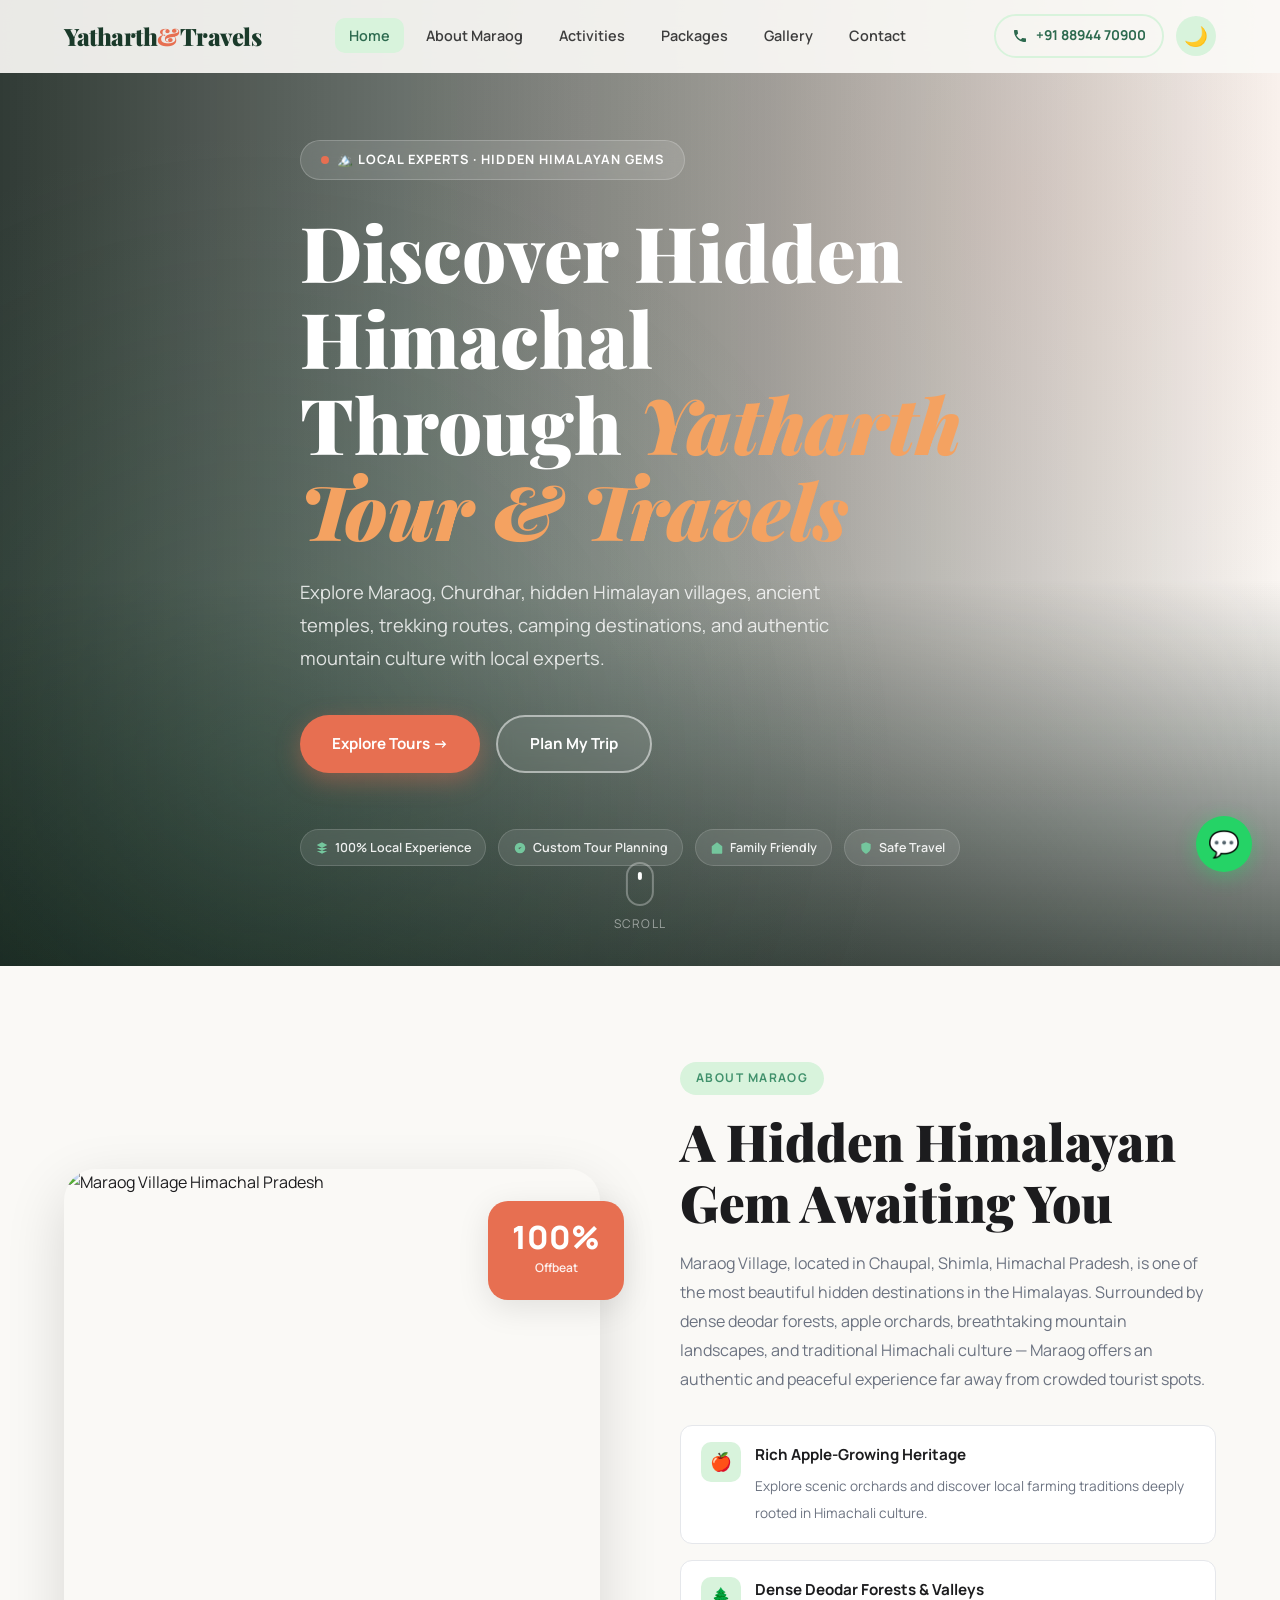
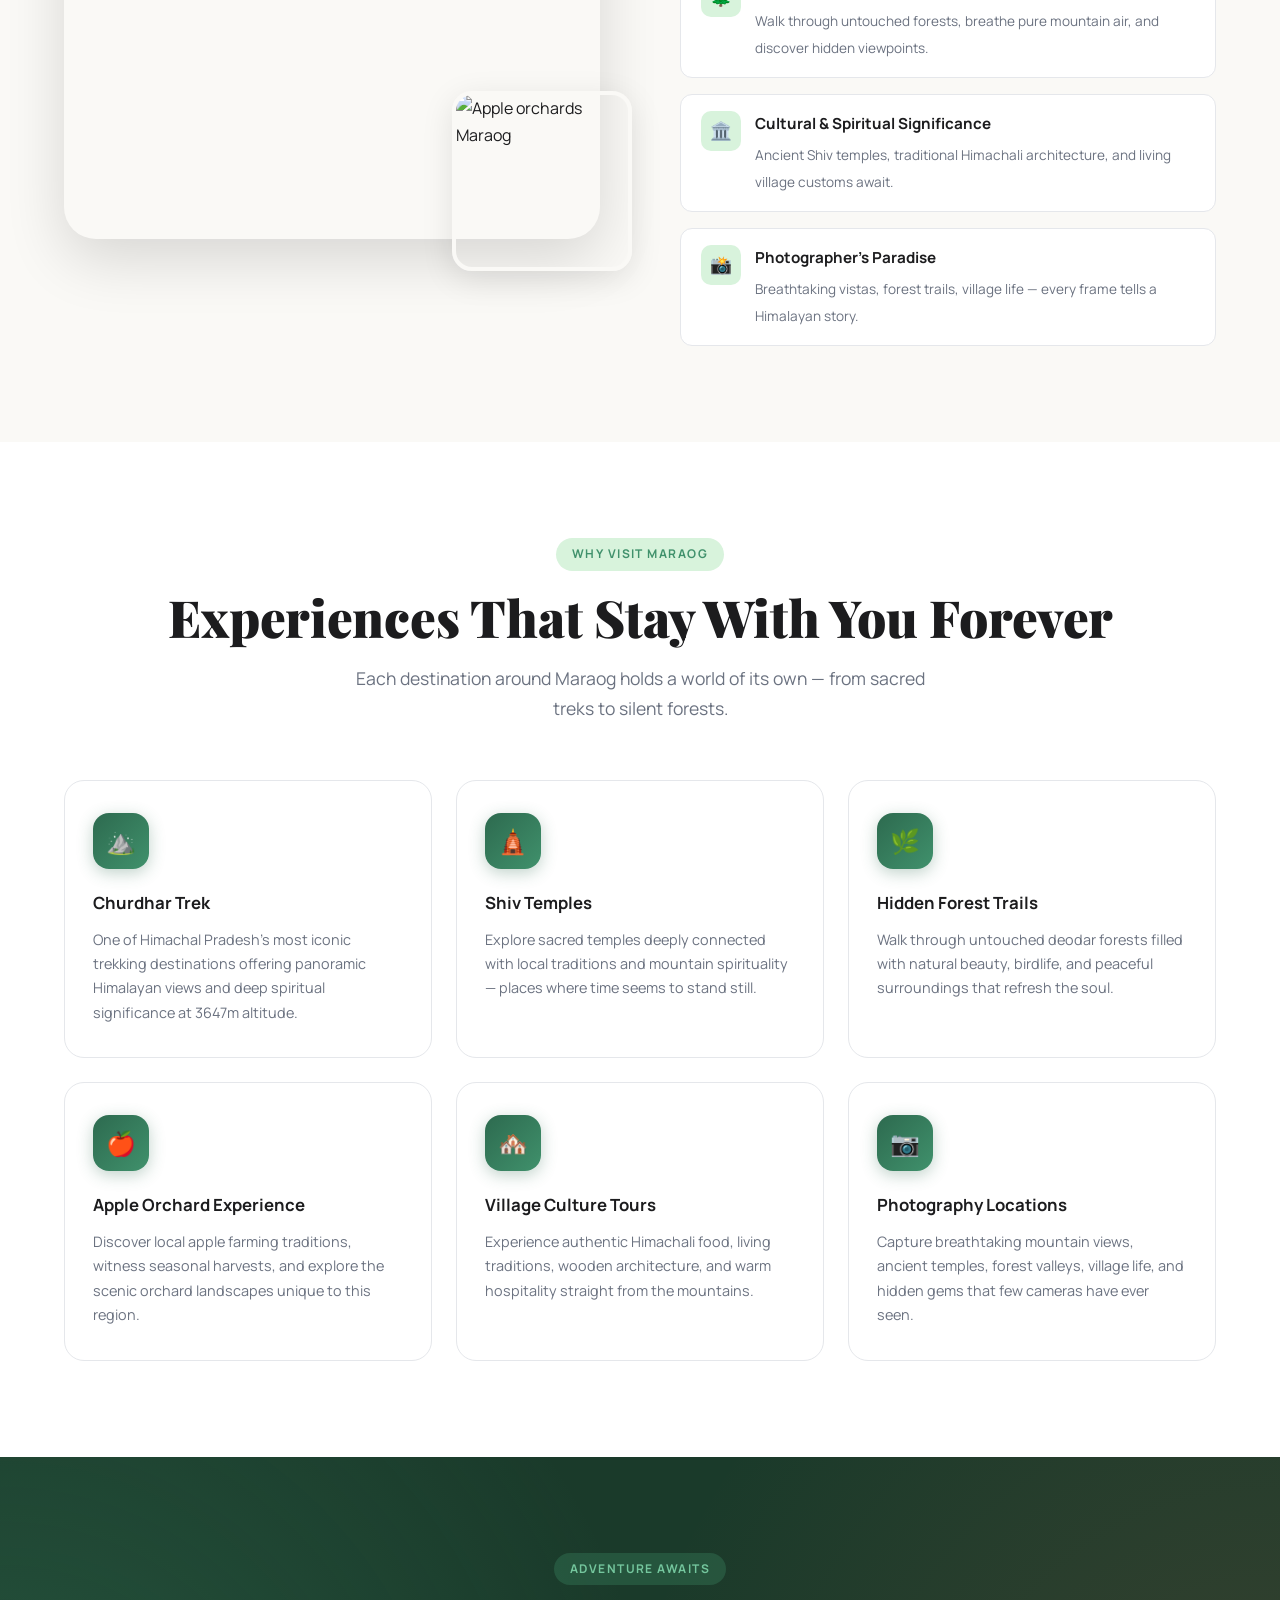
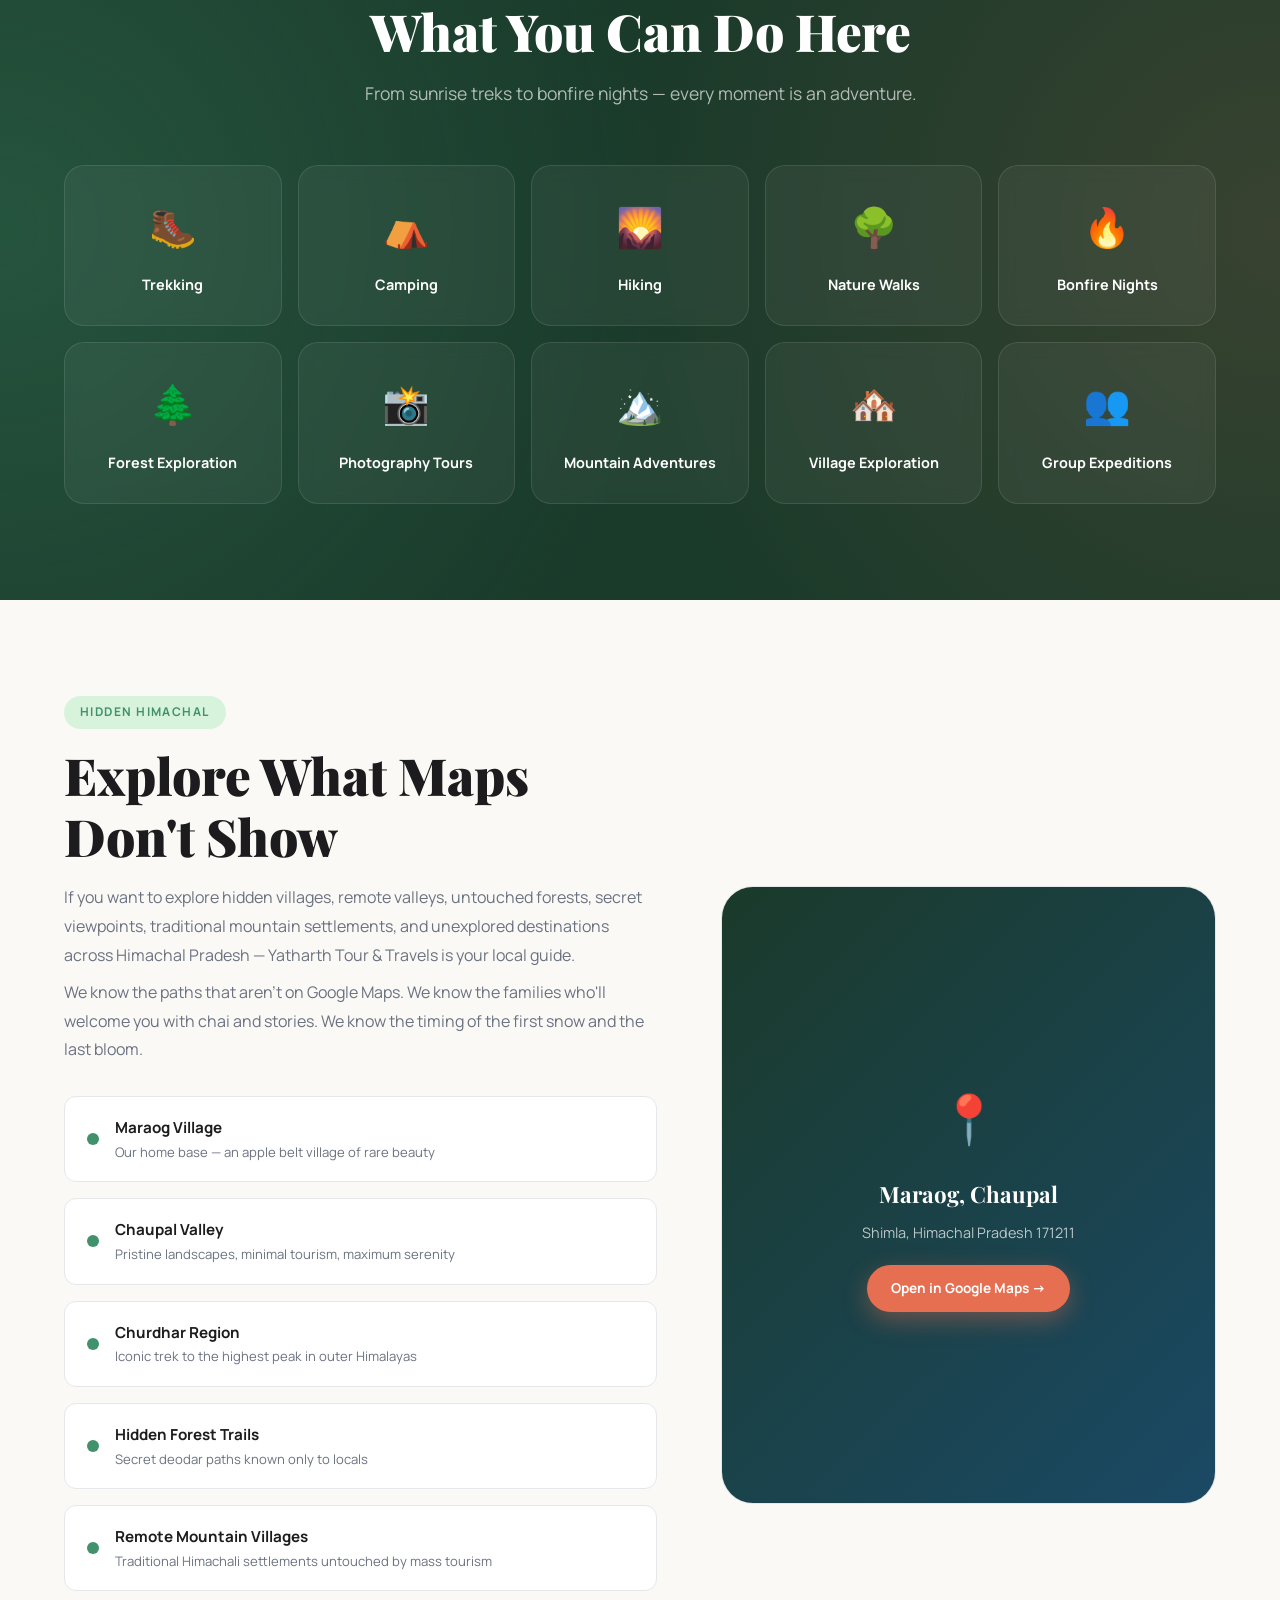
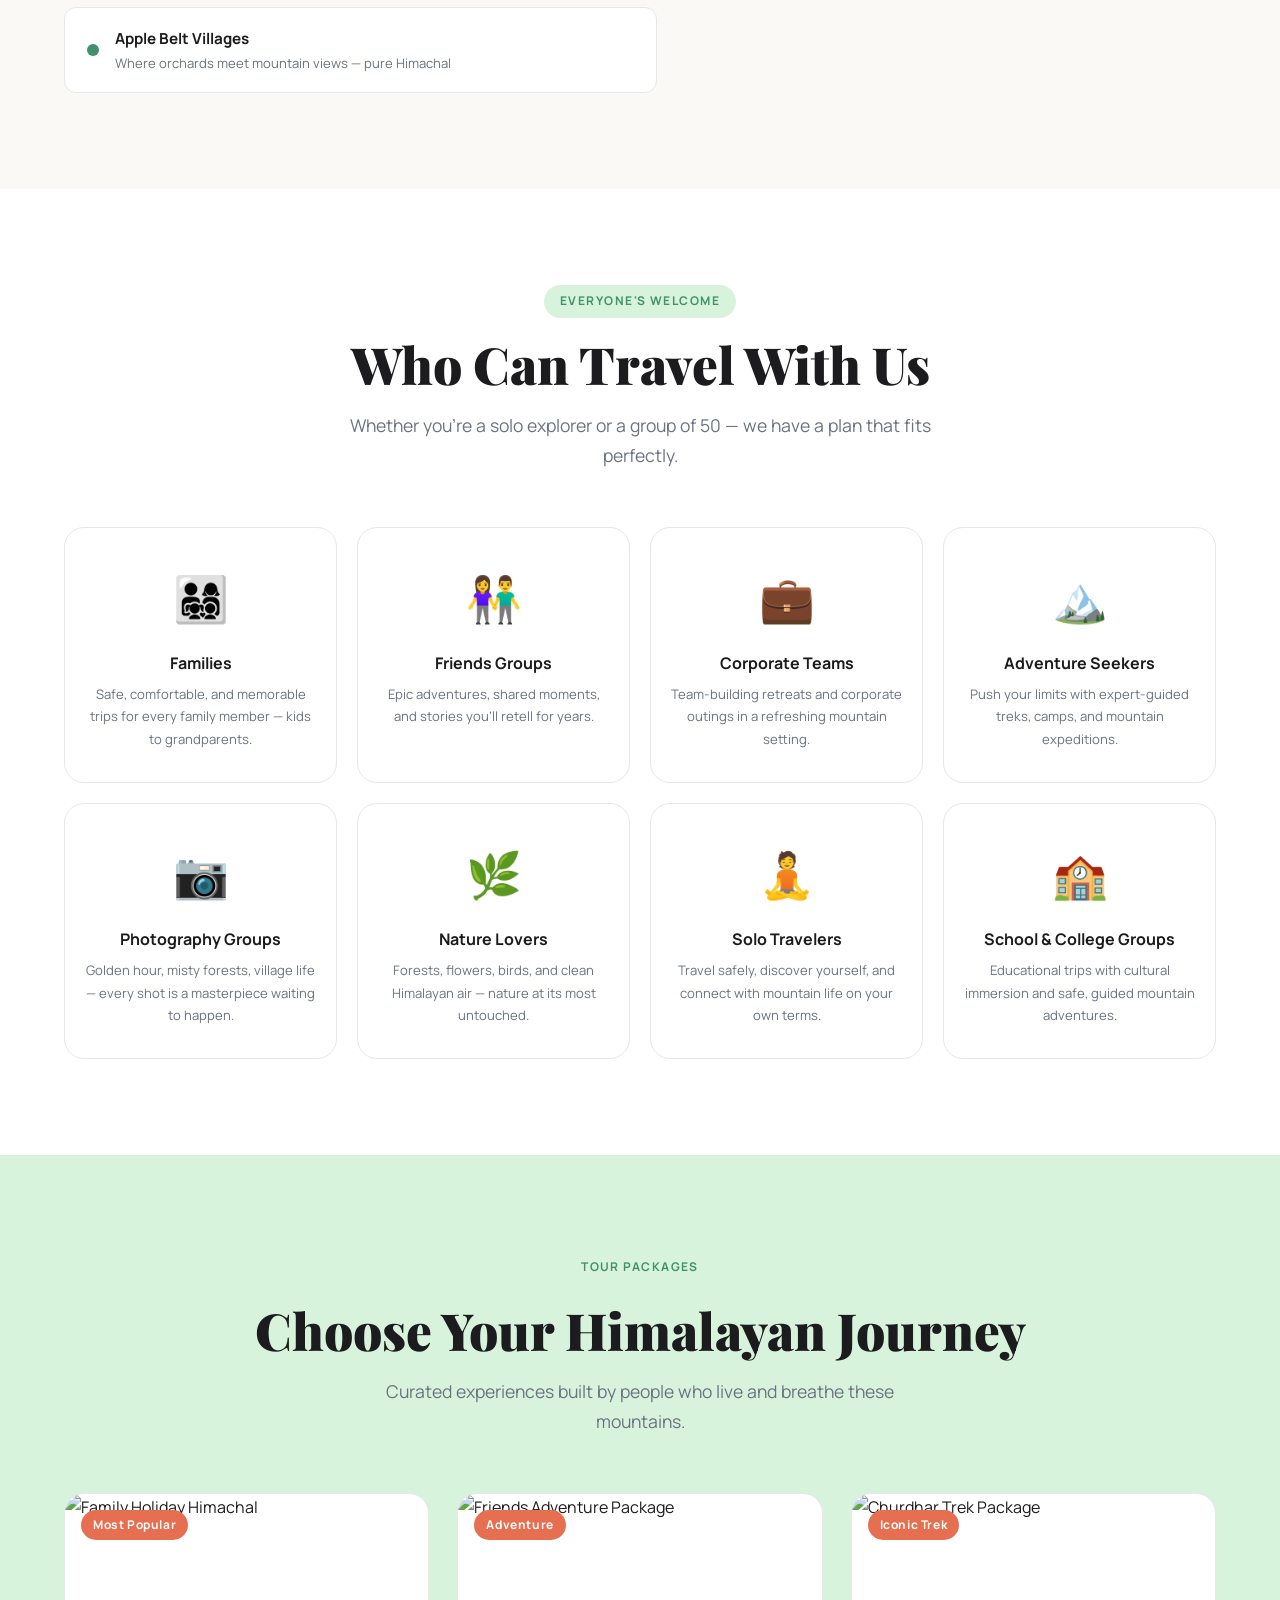
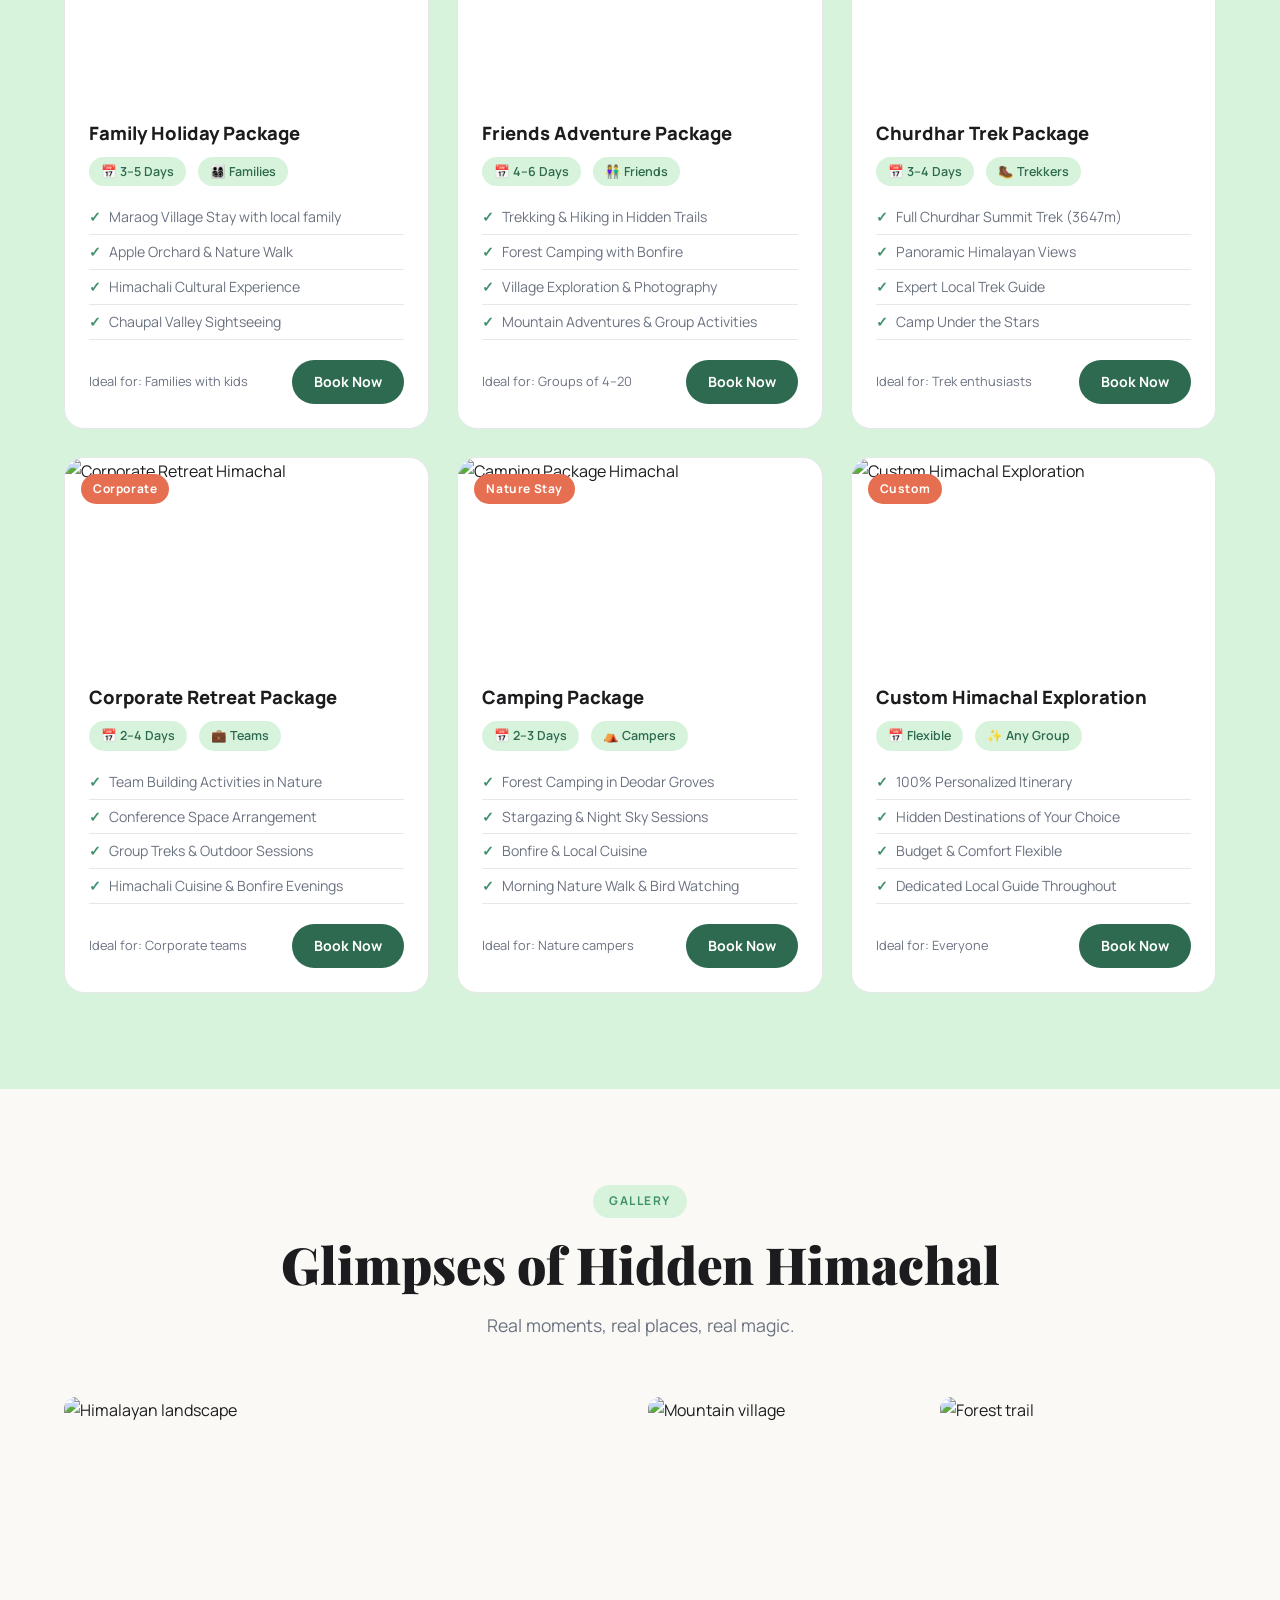
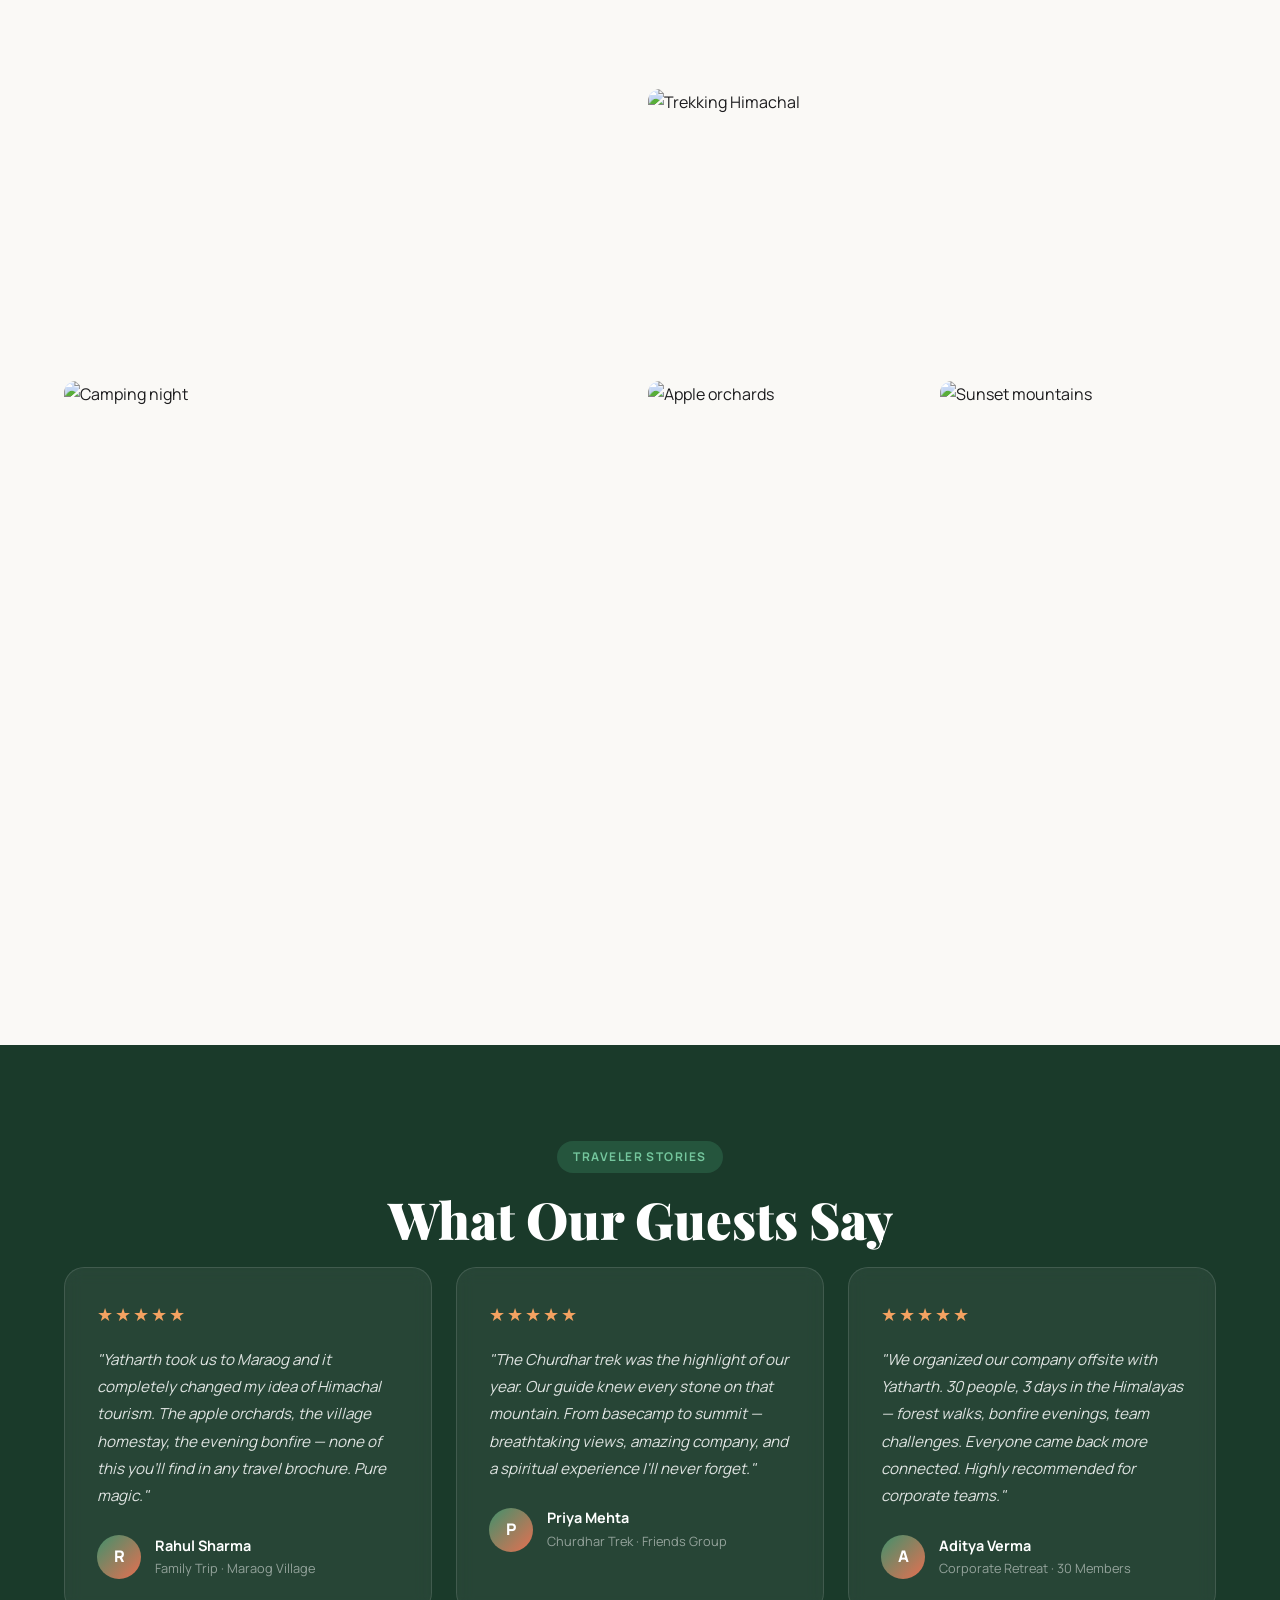
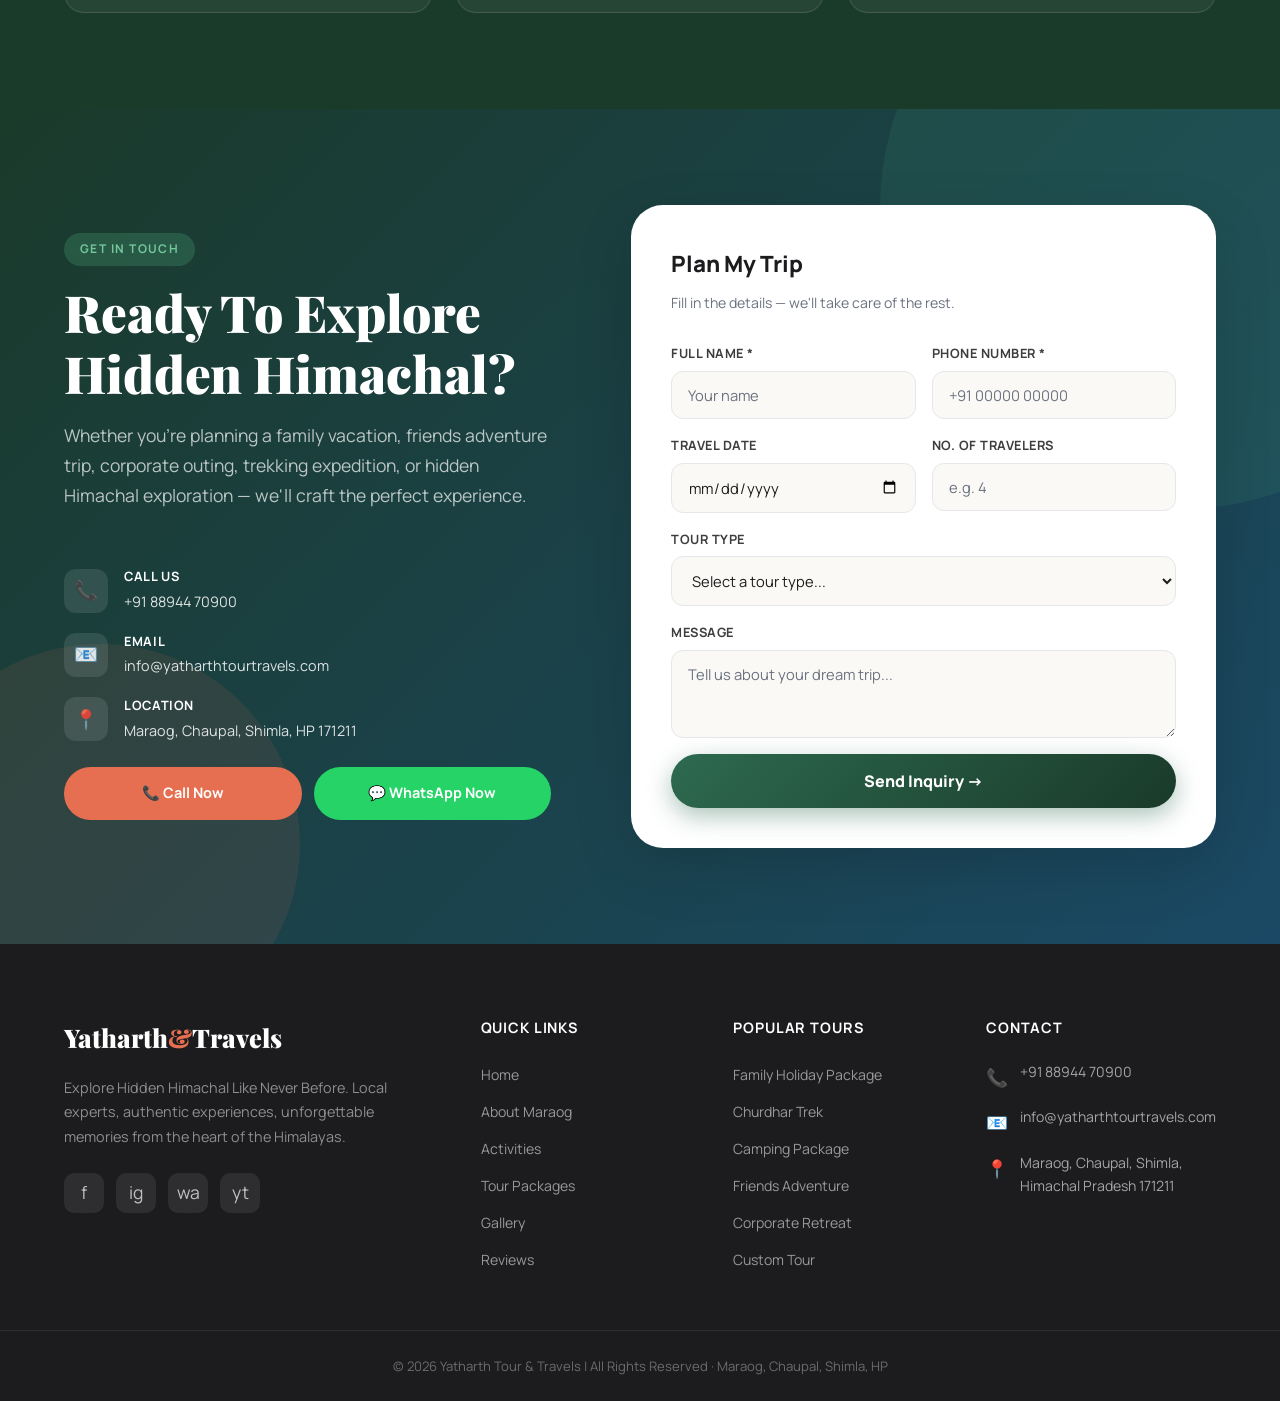
==== index.html @ d794021c "Update print statement from 'Hello' to 'Goodbye'" ====
<!DOCTYPE html>
<html lang="en" data-theme="light">
<head>
<meta charset="UTF-8">
<meta name="viewport" content="width=device-width, initial-scale=1.0, viewport-fit=cover">
<meta name="description" content="Yatharth Tour & Travels – Explore Hidden Himachal like never before. Maraog, Churdhar Trek, camping, trekking, village tourism, and custom Himalayan experiences from local experts in Chaupal, Shimla HP.">
<meta name="keywords" content="Yatharth Tour Travels, Hidden Himachal, Maraog Village, Churdhar Trek, Shimla tour packages, Himachal trekking, village tourism, camping Himachal, offbeat Himachal, Chaupal tourism">
<meta name="author" content="Yatharth Tour & Travels">
<meta name="robots" content="index, follow">
<link rel="canonical" href="https://www.yatharthtourtravels.com/">
<meta property="og:title" content="Yatharth Tour & Travels | Explore Hidden Himachal">
<meta property="og:description" content="Discover Maraog, Churdhar, hidden villages & untouched Himalayan landscapes with local experts. Custom tours, trekking, camping & village experiences.">
<meta property="og:url" content="https://www.yatharthtourtravels.com/">
<meta property="og:type" content="website">
<meta name="twitter:card" content="summary_large_image">
<title>Yatharth Tour & Travels | Explore Hidden Himachal Like Never Before</title>

<link rel="preconnect" href="https://fonts.googleapis.com">
<link rel="preconnect" href="https://fonts.gstatic.com" crossorigin>
<link href="https://fonts.googleapis.com/css2?family=Manrope:wght@300;400;500;600;700;800&family=Playfair+Display:ital,wght@0,700;0,900;1,700&display=swap" rel="stylesheet">

<script type="application/ld+json">
{
  "@context":"https://schema.org",
  "@type":"TravelAgency",
  "name":"Yatharth Tour & Travels",
  "description":"Local Himalayan travel experts offering hidden Himachal tours, trekking, camping and village experiences.",
  "url":"https://www.yatharthtourtravels.com",
  "telephone":"+918894470900",
  "email":"info@yatharthtourtravels.com",
  "address":{
    "@type":"PostalAddress",
    "streetAddress":"Maraog, Chaupal",
    "addressLocality":"Shimla",
    "addressRegion":"Himachal Pradesh",
    "postalCode":"171211",
    "addressCountry":"IN"
  }
}
</script>

<style>
/* ============================
   DESIGN TOKENS
   ============================ */
:root {
  /* Forest-mountain palette */
  --green-deep:    #1a3a2a;
  --green-mid:     #2d6a4f;
  --green-bright:  #40916c;
  --green-light:   #74c69d;
  --green-pale:    #d8f3dc;
  --blue-mtn:      #1b4965;
  --blue-sky:      #3a86b4;
  --blue-mist:     #caf0f8;
  --orange-sun:    #e76f51;
  --orange-warm:   #f4a261;
  --cream:         #faf9f6;
  --white:         #ffffff;
  --charcoal:      #1c1c1e;
  --slate:         #3d3d3d;
  --muted:         #6b7280;
  --border:        #e5e7eb;

  /* Semantic */
  --bg:            var(--cream);
  --bg-card:       var(--white);
  --text-primary:  var(--charcoal);
  --text-secondary:var(--slate);
  --text-muted:    var(--muted);
  --nav-bg:        rgba(250,249,246,0.92);
  --accent:        var(--green-mid);
  --accent-hover:  var(--green-deep);
  --cta:           var(--orange-sun);
  --shadow-sm:     0 2px 12px rgba(0,0,0,0.06);
  --shadow-md:     0 8px 32px rgba(0,0,0,0.10);
  --shadow-lg:     0 20px 60px rgba(0,0,0,0.14);
  --radius-sm:     12px;
  --radius-md:     20px;
  --radius-lg:     32px;
  --radius-xl:     48px;
  --transition:    0.3s cubic-bezier(0.4,0,0.2,1);
}

[data-theme="dark"] {
  --bg:            #0e1a14;
  --bg-card:       #162219;
  --text-primary:  #f0f4f1;
  --text-secondary:#b8c9be;
  --text-muted:    #7a9484;
  --nav-bg:        rgba(14,26,20,0.94);
  --border:        #243c2d;
  --shadow-sm:     0 2px 12px rgba(0,0,0,0.3);
  --shadow-md:     0 8px 32px rgba(0,0,0,0.4);
}

/* ============================
   RESET & BASE
   ============================ */
*,*::before,*::after{margin:0;padding:0;box-sizing:border-box;}
html{scroll-behavior:smooth;font-size:16px;}
body{
  font-family:'Manrope',sans-serif;
  background:var(--bg);
  color:var(--text-primary);
  line-height:1.7;
  overflow-x:hidden;
  transition:background var(--transition), color var(--transition);
}
img{max-width:100%;display:block;}
a{text-decoration:none;color:inherit;}
ul{list-style:none;}
button{font-family:inherit;cursor:pointer;border:none;background:none;}

/* Loader */
#loader{
  position:fixed;inset:0;
  background:var(--green-deep);
  display:flex;flex-direction:column;align-items:center;justify-content:center;
  z-index:9999;
  transition:opacity 0.6s ease, visibility 0.6s ease;
}
#loader.hidden{opacity:0;visibility:hidden;}
.loader-logo{
  font-family:'Playfair Display',serif;
  color:#fff;font-size:2.4rem;font-weight:900;letter-spacing:-1px;
  margin-bottom:32px;
}
.loader-logo span{color:var(--orange-sun);}
.loader-track{
  width:200px;height:3px;background:rgba(255,255,255,0.15);border-radius:10px;overflow:hidden;
}
.loader-bar{
  height:100%;width:0;background:linear-gradient(90deg,var(--green-light),var(--orange-sun));
  border-radius:10px;animation:loadBar 1.8s ease forwards;
}
@keyframes loadBar{to{width:100%;}}

/* ============================
   LAYOUT
   ============================ */
.container{max-width:1200px;margin:0 auto;padding:0 24px;}
.section{padding:96px 0;}
.section-eyebrow{
  display:inline-block;
  font-size:0.75rem;font-weight:700;letter-spacing:0.12em;text-transform:uppercase;
  color:var(--green-bright);background:var(--green-pale);
  padding:6px 16px;border-radius:40px;margin-bottom:16px;
}
[data-theme="dark"] .section-eyebrow{background:rgba(64,145,108,0.2);}
.section-title{
  font-family:'Playfair Display',serif;
  font-size:clamp(2rem,4vw,3.2rem);
  font-weight:900;line-height:1.2;
  color:var(--text-primary);
  margin-bottom:16px;
}
.section-sub{
  font-size:1.1rem;color:var(--text-muted);
  max-width:600px;margin-bottom:56px;
}
.section-head{text-align:center;}
.section-head .section-sub{margin-left:auto;margin-right:auto;}

/* ============================
   NAVIGATION
   ============================ */
.nav{
  position:fixed;top:0;width:100%;z-index:1000;
  background:var(--nav-bg);
  backdrop-filter:blur(20px);-webkit-backdrop-filter:blur(20px);
  border-bottom:1px solid transparent;
  transition:all var(--transition);
}
.nav.scrolled{border-bottom-color:var(--border);box-shadow:var(--shadow-sm);}
.nav-inner{
  display:flex;align-items:center;justify-content:space-between;
  height:72px;
}
.nav-logo{
  font-family:'Playfair Display',serif;
  font-size:1.5rem;font-weight:900;
  color:var(--green-deep);
  letter-spacing:-0.5px;
}
[data-theme="dark"] .nav-logo{color:var(--green-light);}
.nav-logo span{color:var(--orange-sun);}
.nav-menu{display:flex;align-items:center;gap:8px;}
.nav-link{
  font-size:0.9rem;font-weight:600;
  color:var(--text-secondary);
  padding:8px 14px;border-radius:10px;
  transition:all var(--transition);
}
.nav-link:hover,.nav-link.active{color:var(--green-mid);background:var(--green-pale);}
[data-theme="dark"] .nav-link:hover,[data-theme="dark"] .nav-link.active{background:rgba(64,145,108,0.15);}
.nav-actions{display:flex;align-items:center;gap:12px;}
.btn-call{
  display:flex;align-items:center;gap:8px;
  font-size:0.85rem;font-weight:700;
  color:var(--green-mid);
  border:2px solid var(--green-pale);
  padding:8px 16px;border-radius:40px;
  transition:all var(--transition);
}
.btn-call:hover{background:var(--green-mid);color:#fff;border-color:var(--green-mid);}
.theme-toggle{
  width:40px;height:40px;
  display:flex;align-items:center;justify-content:center;
  border-radius:50%;background:var(--green-pale);
  color:var(--green-mid);font-size:1.2rem;
  transition:all var(--transition);
}
[data-theme="dark"] .theme-toggle{background:rgba(64,145,108,0.2);}
.theme-toggle:hover{background:var(--green-mid);color:#fff;}
.hamburger{
  display:none;
  flex-direction:column;gap:5px;
  width:36px;height:36px;align-items:center;justify-content:center;
}
.hamburger span{
  display:block;width:22px;height:2px;
  background:var(--text-primary);border-radius:2px;
  transition:all var(--transition);
}

/* Mobile nav */
.mobile-nav{
  position:fixed;inset:0;z-index:999;
  background:var(--bg-card);
  display:flex;flex-direction:column;align-items:center;justify-content:center;gap:8px;
  transform:translateX(100%);
  transition:transform 0.4s cubic-bezier(0.4,0,0.2,1);
}
.mobile-nav.open{transform:translateX(0);}
.mobile-nav .nav-link{font-size:1.4rem;padding:16px 32px;}
.mobile-nav-close{
  position:absolute;top:24px;right:24px;
  font-size:2rem;color:var(--text-primary);
}
.mobile-nav-actions{display:flex;flex-direction:column;align-items:center;gap:12px;margin-top:24px;}

/* ============================
   HERO
   ============================ */
.hero{
  min-height:100svh;position:relative;
  display:flex;align-items:flex-end;
  overflow:hidden;
}
.hero-bg{
  position:absolute;inset:0;
  background:
    linear-gradient(to right, rgba(14,26,20,0.85) 0%, rgba(14,26,20,0.4) 60%, transparent 100%),
    linear-gradient(to top, rgba(14,26,20,0.7) 0%, transparent 40%),
    url('https://images.unsplash.com/photo-1626621341517-bbf3d9990a23?w=1800&auto=format&q=80') center/cover no-repeat;
}
.hero-particles{
  position:absolute;inset:0;
  background:
    radial-gradient(circle at 20% 80%, rgba(64,145,108,0.15) 0%, transparent 50%),
    radial-gradient(circle at 80% 20%, rgba(231,111,81,0.1) 0%, transparent 50%);
}
.hero-content{
  position:relative;z-index:2;
  padding:140px 0 100px;
  max-width:680px;
}
.hero-badge{
  display:inline-flex;align-items:center;gap:8px;
  background:rgba(255,255,255,0.12);
  backdrop-filter:blur(8px);
  border:1px solid rgba(255,255,255,0.2);
  color:#fff;font-size:0.8rem;font-weight:700;letter-spacing:0.08em;text-transform:uppercase;
  padding:8px 20px;border-radius:40px;
  margin-bottom:28px;
}
.hero-badge::before{content:'';display:block;width:8px;height:8px;background:var(--orange-sun);border-radius:50%;animation:pulse 2s infinite;}
@keyframes pulse{0%,100%{opacity:1;}50%{opacity:0.4;}}
.hero h1{
  font-family:'Playfair Display',serif;
  font-size:clamp(2.6rem,6vw,5rem);
  font-weight:900;line-height:1.12;
  color:#fff;margin-bottom:24px;
}
.hero h1 em{font-style:italic;color:var(--orange-warm);}
.hero-sub{
  font-size:clamp(1rem,2vw,1.15rem);
  color:rgba(255,255,255,0.82);
  margin-bottom:40px;
  max-width:540px;line-height:1.8;
}
.hero-btns{display:flex;gap:16px;flex-wrap:wrap;margin-bottom:56px;}
.btn-primary{
  display:inline-flex;align-items:center;gap:10px;
  background:var(--orange-sun);color:#fff;
  font-weight:700;font-size:0.95rem;
  padding:16px 32px;border-radius:50px;
  transition:all var(--transition);
  box-shadow:0 8px 24px rgba(231,111,81,0.4);
}
.btn-primary:hover{background:#d4582f;transform:translateY(-2px);box-shadow:0 12px 32px rgba(231,111,81,0.5);}
.btn-outline{
  display:inline-flex;align-items:center;gap:10px;
  border:2px solid rgba(255,255,255,0.5);color:#fff;
  font-weight:700;font-size:0.95rem;
  padding:14px 32px;border-radius:50px;
  backdrop-filter:blur(8px);
  background:rgba(255,255,255,0.08);
  transition:all var(--transition);
}
.btn-outline:hover{background:rgba(255,255,255,0.18);border-color:#fff;}
.hero-trust{display:flex;flex-wrap:wrap;gap:12px;}
.trust-pill{
  display:inline-flex;align-items:center;gap:6px;
  background:rgba(255,255,255,0.1);backdrop-filter:blur(8px);
  border:1px solid rgba(255,255,255,0.15);
  color:rgba(255,255,255,0.9);font-size:0.78rem;font-weight:600;
  padding:7px 14px;border-radius:40px;
}
.trust-pill svg{width:14px;height:14px;fill:var(--green-light);}
.hero-scroll{
  position:absolute;bottom:32px;left:50%;transform:translateX(-50%);
  display:flex;flex-direction:column;align-items:center;gap:8px;
  color:rgba(255,255,255,0.5);font-size:0.75rem;letter-spacing:0.1em;text-transform:uppercase;
  z-index:2;
}
.scroll-dot{
  width:28px;height:44px;border:2px solid rgba(255,255,255,0.3);
  border-radius:20px;display:flex;align-items:flex-start;justify-content:center;
  padding-top:8px;
}
.scroll-dot::after{
  content:'';width:4px;height:8px;background:#fff;border-radius:2px;
  animation:scrollAnim 1.8s ease infinite;
}
@keyframes scrollAnim{0%{transform:translateY(0);opacity:1;}100%{transform:translateY(14px);opacity:0;}}

/* ============================
   ABOUT MARAOG
   ============================ */
.about-grid{
  display:grid;grid-template-columns:1fr 1fr;gap:80px;
  align-items:center;
}
.about-img-block{position:relative;}
.about-img-main{
  border-radius:var(--radius-lg);
  overflow:hidden;aspect-ratio:4/5;
  box-shadow:var(--shadow-lg);
}
.about-img-main img{width:100%;height:100%;object-fit:cover;transition:transform 0.6s ease;}
.about-img-main:hover img{transform:scale(1.04);}
.about-img-float{
  position:absolute;
  bottom:-32px;right:-32px;
  width:180px;border-radius:var(--radius-md);
  overflow:hidden;border:4px solid var(--bg);
  box-shadow:var(--shadow-md);
  aspect-ratio:1;
}
.about-img-float img{width:100%;height:100%;object-fit:cover;}
.about-stat-badge{
  position:absolute;top:32px;right:-24px;
  background:var(--orange-sun);color:#fff;
  border-radius:var(--radius-md);
  padding:20px 24px;
  box-shadow:var(--shadow-md);
  text-align:center;
}
.about-stat-badge strong{display:block;font-size:2rem;font-weight:900;line-height:1;}
.about-stat-badge span{font-size:0.75rem;font-weight:600;opacity:0.9;}
.about-points{display:flex;flex-direction:column;gap:16px;margin-top:32px;}
.about-point{
  display:flex;align-items:flex-start;gap:14px;
  padding:16px 20px;background:var(--bg-card);
  border-radius:var(--radius-sm);border:1px solid var(--border);
  transition:all var(--transition);
}
.about-point:hover{border-color:var(--green-light);transform:translateX(6px);}
.point-icon{
  width:40px;height:40px;flex-shrink:0;
  background:var(--green-pale);border-radius:10px;
  display:flex;align-items:center;justify-content:center;
  font-size:1.1rem;
}
[data-theme="dark"] .point-icon{background:rgba(64,145,108,0.2);}

/* ============================
   WHY VISIT — FEATURE CARDS
   ============================ */
.features-grid{
  display:grid;
  grid-template-columns:repeat(3,1fr);
  gap:24px;
}
.feature-card{
  background:var(--bg-card);
  border:1px solid var(--border);
  border-radius:var(--radius-md);
  padding:32px 28px;
  transition:all var(--transition);
  cursor:default;
  position:relative;overflow:hidden;
}
.feature-card::before{
  content:'';position:absolute;inset:0;
  background:linear-gradient(135deg,var(--green-pale) 0%,transparent 60%);
  opacity:0;transition:opacity var(--transition);
}
[data-theme="dark"] .feature-card::before{background:linear-gradient(135deg,rgba(64,145,108,0.15) 0%,transparent 60%);}
.feature-card:hover{transform:translateY(-8px);box-shadow:var(--shadow-md);border-color:var(--green-light);}
.feature-card:hover::before{opacity:1;}
.fc-icon{
  width:56px;height:56px;
  background:linear-gradient(135deg,var(--green-mid),var(--green-bright));
  border-radius:16px;
  display:flex;align-items:center;justify-content:center;
  font-size:1.5rem;margin-bottom:20px;
  color:#fff;box-shadow:0 4px 16px rgba(45,106,79,0.3);
}
.fc-title{font-size:1.05rem;font-weight:700;margin-bottom:10px;color:var(--text-primary);position:relative;}
.fc-desc{font-size:0.9rem;color:var(--text-muted);line-height:1.7;position:relative;}

/* ============================
   ACTIVITIES
   ============================ */
.activities-section{background:var(--green-deep);position:relative;overflow:hidden;}
.activities-section::before{
  content:'';position:absolute;top:0;left:0;right:0;bottom:0;
  background:
    radial-gradient(circle at 0% 50%, rgba(64,145,108,0.3) 0%, transparent 50%),
    radial-gradient(circle at 100% 50%, rgba(231,111,81,0.15) 0%, transparent 50%);
}
.activities-section .section-title{color:#fff;}
.activities-section .section-sub{color:rgba(255,255,255,0.65);}
.activities-section .section-eyebrow{background:rgba(64,145,108,0.3);color:var(--green-light);}
.activities-grid{
  display:grid;
  grid-template-columns:repeat(5,1fr);
  gap:16px;
}
.activity-card{
  background:rgba(255,255,255,0.05);
  backdrop-filter:blur(8px);
  border:1px solid rgba(255,255,255,0.1);
  border-radius:var(--radius-md);
  padding:28px 20px;
  text-align:center;
  transition:all var(--transition);
  cursor:default;
}
.activity-card:hover{
  background:rgba(255,255,255,0.12);
  transform:translateY(-6px);
  border-color:rgba(255,255,255,0.25);
}
.ac-icon{font-size:2.4rem;margin-bottom:14px;display:block;}
.ac-name{font-size:0.9rem;font-weight:700;color:#fff;}

/* ============================
   HIDDEN HIMACHAL
   ============================ */
.hidden-grid{
  display:grid;grid-template-columns:1.2fr 1fr;gap:64px;align-items:center;
}
.hidden-map{
  background:var(--bg-card);border:1px solid var(--border);
  border-radius:var(--radius-lg);overflow:hidden;
  aspect-ratio:4/5;position:relative;
}
.map-placeholder{
  width:100%;height:100%;
  background:linear-gradient(135deg,var(--green-deep) 0%,var(--blue-mtn) 100%);
  display:flex;flex-direction:column;align-items:center;justify-content:center;
  padding:40px;text-align:center;
}
.map-pin{font-size:3rem;margin-bottom:16px;}
.map-placeholder h3{color:#fff;font-size:1.4rem;font-family:'Playfair Display',serif;margin-bottom:8px;}
.map-placeholder p{color:rgba(255,255,255,0.7);font-size:0.9rem;}
.destinations-list{display:flex;flex-direction:column;gap:16px;margin-top:32px;}
.dest-item{
  display:flex;align-items:center;gap:16px;
  padding:18px 22px;background:var(--bg-card);
  border:1px solid var(--border);border-radius:var(--radius-sm);
  transition:all var(--transition);
}
.dest-item:hover{border-color:var(--green-mid);background:var(--green-pale);transform:translateX(6px);}
[data-theme="dark"] .dest-item:hover{background:rgba(64,145,108,0.12);}
.dest-dot{
  width:12px;height:12px;border-radius:50%;
  background:var(--green-bright);flex-shrink:0;
}
.dest-name{font-weight:700;font-size:0.95rem;color:var(--text-primary);}
.dest-desc{font-size:0.82rem;color:var(--text-muted);}

/* ============================
   WHO CAN TRAVEL
   ============================ */
.travelers-grid{
  display:grid;grid-template-columns:repeat(4,1fr);gap:20px;
}
.traveler-card{
  background:var(--bg-card);border:1px solid var(--border);
  border-radius:var(--radius-md);padding:32px 20px;
  text-align:center;transition:all var(--transition);
}
.traveler-card:hover{transform:translateY(-6px);box-shadow:var(--shadow-md);border-color:var(--orange-sun);}
.tc-emoji{font-size:2.8rem;margin-bottom:14px;display:block;}
.tc-name{font-weight:700;font-size:1rem;color:var(--text-primary);margin-bottom:6px;}
.tc-desc{font-size:0.82rem;color:var(--text-muted);}

/* ============================
   PACKAGES
   ============================ */
.packages-section{background:var(--green-pale);}
[data-theme="dark"] .packages-section{background:rgba(64,145,108,0.06);}
.packages-grid{
  display:grid;grid-template-columns:repeat(3,1fr);gap:28px;
}
.pkg-card{
  background:var(--bg-card);border-radius:var(--radius-md);
  overflow:hidden;border:1px solid var(--border);
  transition:all var(--transition);
  display:flex;flex-direction:column;
}
.pkg-card:hover{transform:translateY(-10px);box-shadow:var(--shadow-lg);}
.pkg-img{height:200px;position:relative;overflow:hidden;}
.pkg-img img{width:100%;height:100%;object-fit:cover;transition:transform 0.6s ease;}
.pkg-card:hover .pkg-img img{transform:scale(1.08);}
.pkg-badge{
  position:absolute;top:16px;left:16px;
  background:var(--orange-sun);color:#fff;
  font-size:0.75rem;font-weight:700;letter-spacing:0.05em;
  padding:5px 12px;border-radius:40px;
}
.pkg-body{padding:24px;flex:1;display:flex;flex-direction:column;}
.pkg-title{font-size:1.15rem;font-weight:800;margin-bottom:8px;color:var(--text-primary);}
.pkg-meta{display:flex;gap:12px;flex-wrap:wrap;margin-bottom:14px;}
.pkg-tag{
  font-size:0.78rem;font-weight:600;color:var(--green-mid);
  background:var(--green-pale);padding:4px 12px;border-radius:40px;
}
[data-theme="dark"] .pkg-tag{background:rgba(64,145,108,0.2);}
.pkg-highlights{margin-bottom:20px;}
.pkg-highlights li{
  font-size:0.88rem;color:var(--text-muted);
  padding:5px 0;border-bottom:1px solid var(--border);
  display:flex;align-items:center;gap:8px;
}
.pkg-highlights li::before{content:'✓';color:var(--green-bright);font-weight:700;}
.pkg-footer{display:flex;align-items:center;justify-content:space-between;margin-top:auto;}
.pkg-ideal{font-size:0.8rem;color:var(--text-muted);}
.btn-book{
  background:var(--green-mid);color:#fff;
  font-weight:700;font-size:0.88rem;
  padding:10px 22px;border-radius:40px;
  transition:all var(--transition);
}
.btn-book:hover{background:var(--green-deep);transform:translateY(-1px);}

/* ============================
   GALLERY
   ============================ */
.gallery-grid{
  display:grid;
  grid-template-columns:repeat(4,1fr);
  grid-template-rows:auto;
  gap:16px;
}
.gallery-item{
  border-radius:var(--radius-sm);overflow:hidden;
  position:relative;aspect-ratio:1;cursor:pointer;
}
.gallery-item:nth-child(1){grid-column:span 2;grid-row:span 2;aspect-ratio:auto;}
.gallery-item:nth-child(5){grid-column:span 2;}
.gallery-item img{width:100%;height:100%;object-fit:cover;transition:transform 0.5s ease;}
.gallery-item:hover img{transform:scale(1.06);}
.gallery-overlay{
  position:absolute;inset:0;
  background:linear-gradient(to top,rgba(14,26,20,0.7) 0%,transparent 50%);
  opacity:0;transition:opacity var(--transition);
  display:flex;align-items:flex-end;padding:20px;
}
.gallery-item:hover .gallery-overlay{opacity:1;}
.gallery-label{color:#fff;font-weight:700;font-size:0.9rem;}

/* ============================
   TESTIMONIALS
   ============================ */
.testimonials-section{background:var(--green-deep);}
.testimonials-section .section-title{color:#fff;}
.testimonials-section .section-eyebrow{background:rgba(64,145,108,0.3);color:var(--green-light);}
.testimonials-track{
  display:grid;grid-template-columns:repeat(3,1fr);gap:24px;
}
.testi-card{
  background:rgba(255,255,255,0.06);
  backdrop-filter:blur(8px);
  border:1px solid rgba(255,255,255,0.12);
  border-radius:var(--radius-md);padding:32px;
  transition:all var(--transition);
}
.testi-card:hover{background:rgba(255,255,255,0.1);transform:translateY(-4px);}
.testi-stars{color:var(--orange-warm);margin-bottom:16px;font-size:1.1rem;letter-spacing:2px;}
.testi-text{
  color:rgba(255,255,255,0.85);font-size:0.95rem;
  line-height:1.8;margin-bottom:24px;
  font-style:italic;
}
.testi-author{display:flex;align-items:center;gap:14px;}
.testi-avatar{
  width:44px;height:44px;border-radius:50%;
  background:linear-gradient(135deg,var(--green-bright),var(--orange-sun));
  display:flex;align-items:center;justify-content:center;
  color:#fff;font-weight:800;font-size:1rem;flex-shrink:0;
}
.testi-name{font-weight:700;color:#fff;font-size:0.9rem;}
.testi-trip{color:rgba(255,255,255,0.5);font-size:0.8rem;}

/* ============================
   BOOKING FORM
   ============================ */
.booking-section{
  background:linear-gradient(135deg,var(--green-deep) 0%,var(--blue-mtn) 100%);
  position:relative;overflow:hidden;
}
.booking-section::before{
  content:'';position:absolute;
  width:600px;height:600px;border-radius:50%;
  background:rgba(64,145,108,0.15);
  top:-200px;right:-200px;
}
.booking-section::after{
  content:'';position:absolute;
  width:400px;height:400px;border-radius:50%;
  background:rgba(231,111,81,0.1);
  bottom:-100px;left:-100px;
}
.booking-wrap{
  display:grid;grid-template-columns:1fr 1.2fr;gap:80px;
  align-items:center;position:relative;z-index:1;
}
.booking-info .section-title{color:#fff;}
.booking-info .section-sub{color:rgba(255,255,255,0.7);}
.booking-info .section-eyebrow{background:rgba(64,145,108,0.35);color:var(--green-light);}
.contact-items{display:flex;flex-direction:column;gap:16px;margin-top:32px;}
.contact-item{
  display:flex;align-items:center;gap:16px;
  color:rgba(255,255,255,0.85);
}
.contact-icon{
  width:44px;height:44px;border-radius:12px;
  background:rgba(255,255,255,0.1);
  display:flex;align-items:center;justify-content:center;
  font-size:1.2rem;flex-shrink:0;
}
.contact-detail{font-size:0.9rem;}
.contact-detail strong{display:block;color:#fff;font-size:0.8rem;letter-spacing:0.05em;text-transform:uppercase;margin-bottom:2px;}
.booking-form-box{
  background:var(--bg-card);
  border-radius:var(--radius-lg);
  padding:40px;box-shadow:var(--shadow-lg);
}
.form-title{font-size:1.4rem;font-weight:800;margin-bottom:8px;color:var(--text-primary);}
.form-sub{font-size:0.88rem;color:var(--text-muted);margin-bottom:28px;}
.form-row{display:grid;grid-template-columns:1fr 1fr;gap:16px;}
.form-group{display:flex;flex-direction:column;gap:6px;margin-bottom:16px;}
.form-label{font-size:0.8rem;font-weight:700;color:var(--text-secondary);letter-spacing:0.04em;text-transform:uppercase;}
.form-input{
  padding:13px 16px;
  border:1.5px solid var(--border);
  border-radius:var(--radius-sm);
  background:var(--bg);
  color:var(--text-primary);
  font-family:'Manrope',sans-serif;font-size:0.92rem;
  transition:all var(--transition);
  outline:none;
}
.form-input:focus{border-color:var(--green-bright);background:var(--bg-card);}
.form-input::placeholder{color:var(--text-muted);}
.btn-submit{
  width:100%;padding:16px;
  background:linear-gradient(135deg,var(--green-mid),var(--green-deep));
  color:#fff;font-weight:800;font-size:1rem;
  border-radius:50px;
  transition:all var(--transition);
  box-shadow:0 8px 24px rgba(45,106,79,0.4);
}
.btn-submit:hover{transform:translateY(-2px);box-shadow:0 12px 32px rgba(45,106,79,0.5);}
#form-success{
  display:none;text-align:center;padding:32px;
}
#form-success .success-icon{font-size:3rem;margin-bottom:12px;}
#form-success h3{color:var(--green-mid);font-size:1.2rem;margin-bottom:8px;}
#form-success p{color:var(--text-muted);font-size:0.9rem;}
.contact-btns{display:flex;gap:12px;margin-top:24px;flex-wrap:wrap;}
.btn-cta-call{
  flex:1;display:flex;align-items:center;justify-content:center;gap:8px;
  padding:14px 20px;border-radius:50px;
  font-weight:700;font-size:0.9rem;
  background:var(--orange-sun);color:#fff;
  transition:all var(--transition);
}
.btn-cta-call:hover{background:#d4582f;transform:translateY(-2px);}
.btn-cta-wa{
  flex:1;display:flex;align-items:center;justify-content:center;gap:8px;
  padding:14px 20px;border-radius:50px;
  font-weight:700;font-size:0.9rem;
  background:#25D366;color:#fff;
  transition:all var(--transition);
}
.btn-cta-wa:hover{background:#1aab55;transform:translateY(-2px);}

/* ============================
   FOOTER
   ============================ */
.footer{
  background:var(--charcoal);
  padding:72px 0 0;
}
.footer-grid{
  display:grid;grid-template-columns:1.8fr 1fr 1fr 1fr;gap:48px;
  margin-bottom:56px;
}
.footer-brand-name{
  font-family:'Playfair Display',serif;font-size:1.6rem;font-weight:900;
  color:#fff;margin-bottom:16px;
}
.footer-brand-name span{color:var(--orange-sun);}
.footer-tagline{color:rgba(255,255,255,0.5);font-size:0.9rem;margin-bottom:24px;line-height:1.7;}
.footer-socials{display:flex;gap:12px;}
.social-btn{
  width:40px;height:40px;border-radius:10px;
  background:rgba(255,255,255,0.08);
  display:flex;align-items:center;justify-content:center;
  color:rgba(255,255,255,0.7);font-size:1.1rem;
  transition:all var(--transition);text-decoration:none;
}
.social-btn:hover{background:var(--green-mid);color:#fff;}
.footer-col-title{color:#fff;font-weight:700;font-size:0.9rem;letter-spacing:0.06em;text-transform:uppercase;margin-bottom:20px;}
.footer-links{display:flex;flex-direction:column;gap:10px;}
.footer-links a{color:rgba(255,255,255,0.55);font-size:0.88rem;transition:all var(--transition);}
.footer-links a:hover{color:var(--green-light);padding-left:4px;}
.footer-contact-item{display:flex;gap:12px;align-items:flex-start;margin-bottom:14px;}
.footer-contact-icon{color:var(--green-light);font-size:1.1rem;flex-shrink:0;margin-top:2px;}
.footer-contact-text{color:rgba(255,255,255,0.6);font-size:0.88rem;line-height:1.6;}
.footer-bottom{
  border-top:1px solid rgba(255,255,255,0.08);
  padding:24px 0;text-align:center;
  color:rgba(255,255,255,0.35);font-size:0.82rem;
}

/* ============================
   FLOATING ELEMENTS
   ============================ */
.whatsapp-fab{
  position:fixed;bottom:28px;right:28px;z-index:500;
  width:56px;height:56px;border-radius:50%;
  background:#25D366;color:#fff;font-size:1.6rem;
  display:flex;align-items:center;justify-content:center;
  box-shadow:0 4px 20px rgba(37,211,102,0.45);
  transition:all var(--transition);
  text-decoration:none;
}
.whatsapp-fab:hover{transform:scale(1.1);box-shadow:0 8px 32px rgba(37,211,102,0.55);}
.scroll-top{
  position:fixed;bottom:96px;right:28px;z-index:500;
  width:44px;height:44px;border-radius:50%;
  background:var(--green-mid);color:#fff;font-size:1.2rem;
  display:flex;align-items:center;justify-content:center;
  box-shadow:var(--shadow-md);
  opacity:0;visibility:hidden;
  transition:all var(--transition);cursor:pointer;border:none;
}
.scroll-top.visible{opacity:1;visibility:visible;}
.scroll-top:hover{background:var(--green-deep);transform:translateY(-2px);}

/* ============================
   REVEAL ANIMATIONS
   ============================ */
.reveal{opacity:0;transform:translateY(32px);transition:all 0.7s cubic-bezier(0.4,0,0.2,1);}
.reveal.visible{opacity:1;transform:translateY(0);}
.reveal-left{opacity:0;transform:translateX(-32px);transition:all 0.7s cubic-bezier(0.4,0,0.2,1);}
.reveal-left.visible{opacity:1;transform:translateX(0);}
.reveal-right{opacity:0;transform:translateX(32px);transition:all 0.7s cubic-bezier(0.4,0,0.2,1);}
.reveal-right.visible{opacity:1;transform:translateX(0);}
.stagger-1{transition-delay:0.1s;}
.stagger-2{transition-delay:0.2s;}
.stagger-3{transition-delay:0.3s;}
.stagger-4{transition-delay:0.4s;}
.stagger-5{transition-delay:0.5s;}

/* ============================
   RESPONSIVE
   ============================ */
@media(max-width:1024px){
  .features-grid{grid-template-columns:repeat(2,1fr);}
  .activities-grid{grid-template-columns:repeat(3,1fr);}  
  .travelers-grid{grid-template-columns:repeat(2,1fr);}
  .packages-grid{grid-template-columns:repeat(2,1fr);}
  .footer-grid{grid-template-columns:repeat(2,1fr);}
  .gallery-grid{grid-template-columns:repeat(3,1fr);}
  .gallery-item:nth-child(1){grid-column:span 1;grid-row:span 1;}
  .gallery-item:nth-child(5){grid-column:span 1;}
}
@media(max-width:768px){
  .nav-menu,.btn-call{display:none;}
  .hamburger{display:flex;}
  .section{padding:64px 0;}
  .about-grid,.hidden-grid,.booking-wrap{grid-template-columns:1fr;}
  .about-img-float,.about-stat-badge{display:none;}
  .features-grid{grid-template-columns:1fr;}
  .activities-grid{grid-template-columns:repeat(2,1fr);}
  .travelers-grid{grid-template-columns:repeat(2,1fr);}
  .packages-grid{grid-template-columns:1fr;}
  .testimonials-track{grid-template-columns:1fr;}
  .footer-grid{grid-template-columns:1fr;}
  .form-row{grid-template-columns:1fr;}
  .gallery-grid{grid-template-columns:repeat(2,1fr);}
  .hero h1{font-size:2.4rem;}
  .booking-form-box{padding:28px 20px;}
}
@media(max-width:480px){
  .activities-grid{grid-template-columns:repeat(2,1fr);}
  .travelers-grid{grid-template-columns:1fr 1fr;}
  .hero-btns{flex-direction:column;}
  .hero-btns .btn-primary,.hero-btns .btn-outline{text-align:center;justify-content:center;}
}
@media(prefers-reduced-motion:reduce){
  *{animation:none!important;transition:none!important;}
}
</style>
</head>

<body>

<!-- LOADER -->
<div id="loader">
  <div class="loader-logo">Yatharth<span>&</span>Travels</div>
  <div class="loader-track"><div class="loader-bar"></div></div>
</div>

<!-- NAVIGATION -->
<nav class="nav" id="mainNav">
  <div class="container nav-inner">
    <a href="#home" class="nav-logo">Yatharth<span>&</span>Travels</a>
    <ul class="nav-menu">
      <li><a href="#home" class="nav-link active">Home</a></li>
      <li><a href="#about" class="nav-link">About Maraog</a></li>
      <li><a href="#activities" class="nav-link">Activities</a></li>
      <li><a href="#packages" class="nav-link">Packages</a></li>
      <li><a href="#gallery" class="nav-link">Gallery</a></li>
      <li><a href="#contact" class="nav-link">Contact</a></li>
    </ul>
    <div class="nav-actions">
      <a href="tel:+918894470900" class="btn-call">
        <svg width="16" height="16" viewBox="0 0 24 24" fill="currentColor"><path d="M6.62 10.79c1.44 2.83 3.76 5.14 6.59 6.59l2.2-2.2c.27-.27.67-.36 1.02-.24 1.12.37 2.33.57 3.57.57.55 0 1 .45 1 1V20c0 .55-.45 1-1 1-9.39 0-17-7.61-17-17 0-.55.45-1 1-1h3.5c.55 0 1 .45 1 1 0 1.25.2 2.45.57 3.57.11.35.03.74-.25 1.02l-2.2 2.2z"/></svg>
        +91 88944 70900
      </a>
      <button class="theme-toggle" id="themeToggle" aria-label="Toggle dark mode">🌙</button>
    </div>
    <button class="hamburger" id="hamburger" aria-label="Open menu">
      <span></span><span></span><span></span>
    </button>
  </div>
</nav>

<!-- MOBILE NAV -->
<div class="mobile-nav" id="mobileNav">
  <button class="mobile-nav-close" id="mobileNavClose">✕</button>
  <a href="#home" class="nav-link">Home</a>
  <a href="#about" class="nav-link">About Maraog</a>
  <a href="#activities" class="nav-link">Activities</a>
  <a href="#packages" class="nav-link">Packages</a>
  <a href="#gallery" class="nav-link">Gallery</a>
  <a href="#contact" class="nav-link">Contact</a>
  <div class="mobile-nav-actions">
    <a href="tel:+918894470900" class="btn-primary" style="justify-content:center;">📞 Call Now</a>
    <a href="https://wa.me/918894470900" class="btn-cta-wa" style="text-decoration:none;">💬 WhatsApp</a>
  </div>
</div>

<!-- HERO -->
<section class="hero" id="home">
  <div class="hero-bg"></div>
  <div class="hero-particles"></div>
  <div class="container">
    <div class="hero-content">
      <div class="hero-badge">🏔️ Local Experts · Hidden Himalayan Gems</div>
      <h1>Discover Hidden Himachal Through <em>Yatharth Tour & Travels</em></h1>
      <p class="hero-sub">Explore Maraog, Churdhar, hidden Himalayan villages, ancient temples, trekking routes, camping destinations, and authentic mountain culture with local experts.</p>
      <div class="hero-btns">
        <a href="#packages" class="btn-primary">Explore Tours →</a>
        <a href="#contact" class="btn-outline">Plan My Trip</a>
      </div>
      <div class="hero-trust">
        <span class="trust-pill"><svg viewBox="0 0 24 24"><path d="M12 2L3 7l9 5 9-5-9-5zM3 17l9 5 9-5M3 12l9 5 9-5"/></svg>100% Local Experience</span>
        <span class="trust-pill"><svg viewBox="0 0 24 24"><path d="M9 12l2 2 4-4m6 2a9 9 0 11-18 0 9 9 0 0118 0z"/></svg>Custom Tour Planning</span>
        <span class="trust-pill"><svg viewBox="0 0 24 24"><path d="M3 9l9-7 9 7v11a2 2 0 01-2 2H5a2 2 0 01-2-2z"/></svg>Family Friendly</span>
        <span class="trust-pill"><svg viewBox="0 0 24 24"><path d="M12 22s8-4 8-10V5l-8-3-8 3v7c0 6 8 10 8 10z"/></svg>Safe Travel</span>
      </div>
    </div>
  </div>
  <div class="hero-scroll">
    <div class="scroll-dot"></div>
    <span>Scroll</span>
  </div>
</section>

<!-- ABOUT MARAOG -->
<section class="section" id="about">
  <div class="container">
    <div class="about-grid">
      <div class="about-img-block reveal-left">
        <div class="about-img-main">
          <img src="https://images.unsplash.com/photo-1506905925346-21bda4d32df4?w=800&auto=format&q=80" alt="Maraog Village Himachal Pradesh" loading="lazy">
        </div>
        <div class="about-img-float">
          <img src="https://images.unsplash.com/photo-1544735716-392fe2489ffa?w=400&auto=format&q=80" alt="Apple orchards Maraog" loading="lazy">
        </div>
        <div class="about-stat-badge">
          <strong>100%</strong>
          <span>Offbeat</span>
        </div>
      </div>
      <div class="reveal-right">
        <span class="section-eyebrow">About Maraog</span>
        <h2 class="section-title">A Hidden Himalayan Gem Awaiting You</h2>
        <p style="color:var(--text-muted);line-height:1.8;margin-bottom:28px;">Maraog Village, located in Chaupal, Shimla, Himachal Pradesh, is one of the most beautiful hidden destinations in the Himalayas. Surrounded by dense deodar forests, apple orchards, breathtaking mountain landscapes, and traditional Himachali culture — Maraog offers an authentic and peaceful experience far away from crowded tourist spots.</p>
        <div class="about-points">
          <div class="about-point">
            <div class="point-icon">🍎</div>
            <div>
              <strong style="display:block;margin-bottom:4px;font-size:0.95rem;">Rich Apple-Growing Heritage</strong>
              <span style="font-size:0.85rem;color:var(--text-muted);">Explore scenic orchards and discover local farming traditions deeply rooted in Himachali culture.</span>
            </div>
          </div>
          <div class="about-point">
            <div class="point-icon">🌲</div>
            <div>
              <strong style="display:block;margin-bottom:4px;font-size:0.95rem;">Dense Deodar Forests & Valleys</strong>
              <span style="font-size:0.85rem;color:var(--text-muted);">Walk through untouched forests, breathe pure mountain air, and discover hidden viewpoints.</span>
            </div>
          </div>
          <div class="about-point">
            <div class="point-icon">🏛️</div>
            <div>
              <strong style="display:block;margin-bottom:4px;font-size:0.95rem;">Cultural & Spiritual Significance</strong>
              <span style="font-size:0.85rem;color:var(--text-muted);">Ancient Shiv temples, traditional Himachali architecture, and living village customs await.</span>
            </div>
          </div>
          <div class="about-point">
            <div class="point-icon">📸</div>
            <div>
              <strong style="display:block;margin-bottom:4px;font-size:0.95rem;">Photographer's Paradise</strong>
              <span style="font-size:0.85rem;color:var(--text-muted);">Breathtaking vistas, forest trails, village life — every frame tells a Himalayan story.</span>
            </div>
          </div>
        </div>
      </div>
    </div>
  </div>
</section>

<!-- WHY VISIT -->
<section class="section" style="background:var(--bg-card);" id="whyvisit">
  <div class="container">
    <div class="section-head reveal">
      <span class="section-eyebrow">Why Visit Maraog</span>
      <h2 class="section-title">Experiences That Stay With You Forever</h2>
      <p class="section-sub">Each destination around Maraog holds a world of its own — from sacred treks to silent forests.</p>
    </div>
    <div class="features-grid">
      <div class="feature-card reveal stagger-1">
        <div class="fc-icon">⛰️</div>
        <div class="fc-title">Churdhar Trek</div>
        <div class="fc-desc">One of Himachal Pradesh's most iconic trekking destinations offering panoramic Himalayan views and deep spiritual significance at 3647m altitude.</div>
      </div>
      <div class="feature-card reveal stagger-2">
        <div class="fc-icon">🛕</div>
        <div class="fc-title">Shiv Temples</div>
        <div class="fc-desc">Explore sacred temples deeply connected with local traditions and mountain spirituality — places where time seems to stand still.</div>
      </div>
      <div class="feature-card reveal stagger-3">
        <div class="fc-icon">🌿</div>
        <div class="fc-title">Hidden Forest Trails</div>
        <div class="fc-desc">Walk through untouched deodar forests filled with natural beauty, birdlife, and peaceful surroundings that refresh the soul.</div>
      </div>
      <div class="feature-card reveal stagger-1">
        <div class="fc-icon">🍎</div>
        <div class="fc-title">Apple Orchard Experience</div>
        <div class="fc-desc">Discover local apple farming traditions, witness seasonal harvests, and explore the scenic orchard landscapes unique to this region.</div>
      </div>
      <div class="feature-card reveal stagger-2">
        <div class="fc-icon">🏘️</div>
        <div class="fc-title">Village Culture Tours</div>
        <div class="fc-desc">Experience authentic Himachali food, living traditions, wooden architecture, and warm hospitality straight from the mountains.</div>
      </div>
      <div class="feature-card reveal stagger-3">
        <div class="fc-icon">📷</div>
        <div class="fc-title">Photography Locations</div>
        <div class="fc-desc">Capture breathtaking mountain views, ancient temples, forest valleys, village life, and hidden gems that few cameras have ever seen.</div>
      </div>
    </div>
  </div>
</section>

<!-- ACTIVITIES -->
<section class="section activities-section" id="activities">
  <div class="container">
    <div class="section-head reveal">
      <span class="section-eyebrow">Adventure Awaits</span>
      <h2 class="section-title">What You Can Do Here</h2>
      <p class="section-sub" style="color:rgba(255,255,255,0.65);">From sunrise treks to bonfire nights — every moment is an adventure.</p>
    </div>
    <div class="activities-grid">
      <div class="activity-card reveal stagger-1">
        <span class="ac-icon">🥾</span>
        <div class="ac-name">Trekking</div>
      </div>
      <div class="activity-card reveal stagger-2">
        <span class="ac-icon">⛺</span>
        <div class="ac-name">Camping</div>
      </div>
      <div class="activity-card reveal stagger-3">
        <span class="ac-icon">🌄</span>
        <div class="ac-name">Hiking</div>
      </div>
      <div class="activity-card reveal stagger-4">
        <span class="ac-icon">🌳</span>
        <div class="ac-name">Nature Walks</div>
      </div>
      <div class="activity-card reveal stagger-5">
        <span class="ac-icon">🔥</span>
        <div class="ac-name">Bonfire Nights</div>
      </div>
      <div class="activity-card reveal stagger-1">
        <span class="ac-icon">🌲</span>
        <div class="ac-name">Forest Exploration</div>
      </div>
      <div class="activity-card reveal stagger-2">
        <span class="ac-icon">📸</span>
        <div class="ac-name">Photography Tours</div>
      </div>
      <div class="activity-card reveal stagger-3">
        <span class="ac-icon">🏔️</span>
        <div class="ac-name">Mountain Adventures</div>
      </div>
      <div class="activity-card reveal stagger-4">
        <span class="ac-icon">🏘️</span>
        <div class="ac-name">Village Exploration</div>
      </div>
      <div class="activity-card reveal stagger-5">
        <span class="ac-icon">👥</span>
        <div class="ac-name">Group Expeditions</div>
      </div>
    </div>
  </div>
</section>

<!-- HIDDEN HIMACHAL -->
<section class="section" id="hidden">
  <div class="container">
    <div class="hidden-grid">
      <div class="reveal-left">
        <span class="section-eyebrow">Hidden Himachal</span>
        <h2 class="section-title">Explore What Maps Don't Show</h2>
        <p style="color:var(--text-muted);line-height:1.8;margin-bottom:8px;">If you want to explore hidden villages, remote valleys, untouched forests, secret viewpoints, traditional mountain settlements, and unexplored destinations across Himachal Pradesh — Yatharth Tour & Travels is your local guide.</p>
        <p style="color:var(--text-muted);line-height:1.8;margin-bottom:28px;">We know the paths that aren't on Google Maps. We know the families who'll welcome you with chai and stories. We know the timing of the first snow and the last bloom.</p>
        <div class="destinations-list">
          <div class="dest-item"><div class="dest-dot"></div><div><div class="dest-name">Maraog Village</div><div class="dest-desc">Our home base — an apple belt village of rare beauty</div></div></div>
          <div class="dest-item"><div class="dest-dot"></div><div><div class="dest-name">Chaupal Valley</div><div class="dest-desc">Pristine landscapes, minimal tourism, maximum serenity</div></div></div>
          <div class="dest-item"><div class="dest-dot"></div><div><div class="dest-name">Churdhar Region</div><div class="dest-desc">Iconic trek to the highest peak in outer Himalayas</div></div></div>
          <div class="dest-item"><div class="dest-dot"></div><div><div class="dest-name">Hidden Forest Trails</div><div class="dest-desc">Secret deodar paths known only to locals</div></div></div>
          <div class="dest-item"><div class="dest-dot"></div><div><div class="dest-name">Remote Mountain Villages</div><div class="dest-desc">Traditional Himachali settlements untouched by mass tourism</div></div></div>
          <div class="dest-item"><div class="dest-dot"></div><div><div class="dest-name">Apple Belt Villages</div><div class="dest-desc">Where orchards meet mountain views — pure Himachal</div></div></div>
        </div>
      </div>
      <div class="reveal-right">
        <div class="hidden-map">
          <div class="map-placeholder">
            <div class="map-pin">📍</div>
            <h3>Maraog, Chaupal</h3>
            <p style="margin-bottom:20px;">Shimla, Himachal Pradesh 171211</p>
            <a href="https://maps.google.com/?q=Maraog+Chaupal+Shimla+Himachal+Pradesh" target="_blank" rel="noopener" class="btn-primary" style="font-size:0.85rem;padding:12px 24px;">Open in Google Maps →</a>
          </div>
        </div>
      </div>
    </div>
  </div>
</section>

<!-- WHO CAN TRAVEL -->
<section class="section" style="background:var(--bg-card);" id="travelers">
  <div class="container">
    <div class="section-head reveal">
      <span class="section-eyebrow">Everyone's Welcome</span>
      <h2 class="section-title">Who Can Travel With Us</h2>
      <p class="section-sub">Whether you're a solo explorer or a group of 50 — we have a plan that fits perfectly.</p>
    </div>
    <div class="travelers-grid">
      <div class="traveler-card reveal stagger-1">
        <span class="tc-emoji">👨‍👩‍👧‍👦</span>
        <div class="tc-name">Families</div>
        <div class="tc-desc">Safe, comfortable, and memorable trips for every family member — kids to grandparents.</div>
      </div>
      <div class="traveler-card reveal stagger-2">
        <span class="tc-emoji">👫</span>
        <div class="tc-name">Friends Groups</div>
        <div class="tc-desc">Epic adventures, shared moments, and stories you'll retell for years.</div>
      </div>
      <div class="traveler-card reveal stagger-3">
        <span class="tc-emoji">💼</span>
        <div class="tc-name">Corporate Teams</div>
        <div class="tc-desc">Team-building retreats and corporate outings in a refreshing mountain setting.</div>
      </div>
      <div class="traveler-card reveal stagger-4">
        <span class="tc-emoji">🏔️</span>
        <div class="tc-name">Adventure Seekers</div>
        <div class="tc-desc">Push your limits with expert-guided treks, camps, and mountain expeditions.</div>
      </div>
      <div class="traveler-card reveal stagger-1">
        <span class="tc-emoji">📷</span>
        <div class="tc-name">Photography Groups</div>
        <div class="tc-desc">Golden hour, misty forests, village life — every shot is a masterpiece waiting to happen.</div>
      </div>
      <div class="traveler-card reveal stagger-2">
        <span class="tc-emoji">🌿</span>
        <div class="tc-name">Nature Lovers</div>
        <div class="tc-desc">Forests, flowers, birds, and clean Himalayan air — nature at its most untouched.</div>
      </div>
      <div class="traveler-card reveal stagger-3">
        <span class="tc-emoji">🧘</span>
        <div class="tc-name">Solo Travelers</div>
        <div class="tc-desc">Travel safely, discover yourself, and connect with mountain life on your own terms.</div>
      </div>
      <div class="traveler-card reveal stagger-4">
        <span class="tc-emoji">🏫</span>
        <div class="tc-name">School & College Groups</div>
        <div class="tc-desc">Educational trips with cultural immersion and safe, guided mountain adventures.</div>
      </div>
    </div>
  </div>
</section>

<!-- PACKAGES -->
<section class="section packages-section" id="packages">
  <div class="container">
    <div class="section-head reveal">
      <span class="section-eyebrow">Tour Packages</span>
      <h2 class="section-title">Choose Your Himalayan Journey</h2>
      <p class="section-sub">Curated experiences built by people who live and breathe these mountains.</p>
    </div>
    <div class="packages-grid">

      <div class="pkg-card reveal stagger-1">
        <div class="pkg-img">
          <img src="https://images.unsplash.com/photo-1501854140801-50d01698950b?w=600&auto=format&q=80" alt="Family Holiday Himachal" loading="lazy">
          <div class="pkg-badge">Most Popular</div>
        </div>
        <div class="pkg-body">
          <div class="pkg-title">Family Holiday Package</div>
          <div class="pkg-meta">
            <span class="pkg-tag">📅 3–5 Days</span>
            <span class="pkg-tag">👨‍👩‍👧‍👦 Families</span>
          </div>
          <ul class="pkg-highlights">
            <li>Maraog Village Stay with local family</li>
            <li>Apple Orchard & Nature Walk</li>
            <li>Himachali Cultural Experience</li>
            <li>Chaupal Valley Sightseeing</li>
          </ul>
          <div class="pkg-footer">
            <div class="pkg-ideal">Ideal for: Families with kids</div>
            <a href="#contact" class="btn-book">Book Now</a>
          </div>
        </div>
      </div>

      <div class="pkg-card reveal stagger-2">
        <div class="pkg-img">
          <img src="https://images.unsplash.com/photo-1464822759023-fed622ff2c3b?w=600&auto=format&q=80" alt="Friends Adventure Package" loading="lazy">
          <div class="pkg-badge">Adventure</div>
        </div>
        <div class="pkg-body">
          <div class="pkg-title">Friends Adventure Package</div>
          <div class="pkg-meta">
            <span class="pkg-tag">📅 4–6 Days</span>
            <span class="pkg-tag">👫 Friends</span>
          </div>
          <ul class="pkg-highlights">
            <li>Trekking & Hiking in Hidden Trails</li>
            <li>Forest Camping with Bonfire</li>
            <li>Village Exploration & Photography</li>
            <li>Mountain Adventures & Group Activities</li>
          </ul>
          <div class="pkg-footer">
            <div class="pkg-ideal">Ideal for: Groups of 4–20</div>
            <a href="#contact" class="btn-book">Book Now</a>
          </div>
        </div>
      </div>

      <div class="pkg-card reveal stagger-3">
        <div class="pkg-img">
          <img src="https://images.unsplash.com/photo-1454496522488-7a8e488e8606?w=600&auto=format&q=80" alt="Churdhar Trek Package" loading="lazy">
          <div class="pkg-badge">Iconic Trek</div>
        </div>
        <div class="pkg-body">
          <div class="pkg-title">Churdhar Trek Package</div>
          <div class="pkg-meta">
            <span class="pkg-tag">📅 3–4 Days</span>
            <span class="pkg-tag">🥾 Trekkers</span>
          </div>
          <ul class="pkg-highlights">
            <li>Full Churdhar Summit Trek (3647m)</li>
            <li>Panoramic Himalayan Views</li>
            <li>Expert Local Trek Guide</li>
            <li>Camp Under the Stars</li>
          </ul>
          <div class="pkg-footer">
            <div class="pkg-ideal">Ideal for: Trek enthusiasts</div>
            <a href="#contact" class="btn-book">Book Now</a>
          </div>
        </div>
      </div>

      <div class="pkg-card reveal stagger-1">
        <div class="pkg-img">
          <img src="https://images.unsplash.com/photo-1496080174650-637e3f22fa03?w=600&auto=format&q=80" alt="Corporate Retreat Himachal" loading="lazy">
          <div class="pkg-badge">Corporate</div>
        </div>
        <div class="pkg-body">
          <div class="pkg-title">Corporate Retreat Package</div>
          <div class="pkg-meta">
            <span class="pkg-tag">📅 2–4 Days</span>
            <span class="pkg-tag">💼 Teams</span>
          </div>
          <ul class="pkg-highlights">
            <li>Team Building Activities in Nature</li>
            <li>Conference Space Arrangement</li>
            <li>Group Treks & Outdoor Sessions</li>
            <li>Himachali Cuisine & Bonfire Evenings</li>
          </ul>
          <div class="pkg-footer">
            <div class="pkg-ideal">Ideal for: Corporate teams</div>
            <a href="#contact" class="btn-book">Book Now</a>
          </div>
        </div>
      </div>

      <div class="pkg-card reveal stagger-2">
        <div class="pkg-img">
          <img src="https://images.unsplash.com/photo-1537905569824-f89f14cceb68?w=600&auto=format&q=80" alt="Camping Package Himachal" loading="lazy">
          <div class="pkg-badge">Nature Stay</div>
        </div>
        <div class="pkg-body">
          <div class="pkg-title">Camping Package</div>
          <div class="pkg-meta">
            <span class="pkg-tag">📅 2–3 Days</span>
            <span class="pkg-tag">⛺ Campers</span>
          </div>
          <ul class="pkg-highlights">
            <li>Forest Camping in Deodar Groves</li>
            <li>Stargazing & Night Sky Sessions</li>
            <li>Bonfire & Local Cuisine</li>
            <li>Morning Nature Walk & Bird Watching</li>
          </ul>
          <div class="pkg-footer">
            <div class="pkg-ideal">Ideal for: Nature campers</div>
            <a href="#contact" class="btn-book">Book Now</a>
          </div>
        </div>
      </div>

      <div class="pkg-card reveal stagger-3">
        <div class="pkg-img">
          <img src="https://images.unsplash.com/photo-1518548419970-58e3b4079ab2?w=600&auto=format&q=80" alt="Custom Himachal Exploration" loading="lazy">
          <div class="pkg-badge">Custom</div>
        </div>
        <div class="pkg-body">
          <div class="pkg-title">Custom Himachal Exploration</div>
          <div class="pkg-meta">
            <span class="pkg-tag">📅 Flexible</span>
            <span class="pkg-tag">✨ Any Group</span>
          </div>
          <ul class="pkg-highlights">
            <li>100% Personalized Itinerary</li>
            <li>Hidden Destinations of Your Choice</li>
            <li>Budget & Comfort Flexible</li>
            <li>Dedicated Local Guide Throughout</li>
          </ul>
          <div class="pkg-footer">
            <div class="pkg-ideal">Ideal for: Everyone</div>
            <a href="#contact" class="btn-book">Book Now</a>
          </div>
        </div>
      </div>

    </div>
  </div>
</section>

<!-- GALLERY -->
<section class="section" id="gallery">
  <div class="container">
    <div class="section-head reveal">
      <span class="section-eyebrow">Gallery</span>
      <h2 class="section-title">Glimpses of Hidden Himachal</h2>
      <p class="section-sub">Real moments, real places, real magic.</p>
    </div>
    <div class="gallery-grid">
      <div class="gallery-item reveal">
        <img src="https://images.unsplash.com/photo-1506905925346-21bda4d32df4?w=800&auto=format&q=80" alt="Himalayan landscape" loading="lazy">
        <div class="gallery-overlay"><span class="gallery-label">Himalayan Peaks</span></div>
      </div>
      <div class="gallery-item reveal stagger-1">
        <img src="https://images.unsplash.com/photo-1544735716-392fe2489ffa?w=600&auto=format&q=80" alt="Mountain village" loading="lazy">
        <div class="gallery-overlay"><span class="gallery-label">Village Life</span></div>
      </div>
      <div class="gallery-item reveal stagger-2">
        <img src="https://images.unsplash.com/photo-1501854140801-50d01698950b?w=600&auto=format&q=80" alt="Forest trail" loading="lazy">
        <div class="gallery-overlay"><span class="gallery-label">Forest Trails</span></div>
      </div>
      <div class="gallery-item reveal stagger-3">
        <img src="https://images.unsplash.com/photo-1464822759023-fed622ff2c3b?w=600&auto=format&q=80" alt="Trekking Himachal" loading="lazy">
        <div class="gallery-overlay"><span class="gallery-label">Churdhar Trek</span></div>
      </div>
      <div class="gallery-item reveal stagger-1">
        <img src="https://images.unsplash.com/photo-1454496522488-7a8e488e8606?w=800&auto=format&q=80" alt="Camping night" loading="lazy">
        <div class="gallery-overlay"><span class="gallery-label">Starlit Camps</span></div>
      </div>
      <div class="gallery-item reveal stagger-2">
        <img src="https://images.unsplash.com/photo-1537905569824-f89f14cceb68?w=600&auto=format&q=80" alt="Apple orchards" loading="lazy">
        <div class="gallery-overlay"><span class="gallery-label">Apple Orchards</span></div>
      </div>
      <div class="gallery-item reveal stagger-3">
        <img src="https://images.unsplash.com/photo-1518548419970-58e3b4079ab2?w=600&auto=format&q=80" alt="Sunset mountains" loading="lazy">
        <div class="gallery-overlay"><span class="gallery-label">Mountain Sunsets</span></div>
      </div>
    </div>
  </div>
</section>

<!-- TESTIMONIALS -->
<section class="section testimonials-section" id="reviews">
  <div class="container">
    <div class="section-head reveal">
      <span class="section-eyebrow">Traveler Stories</span>
      <h2 class="section-title">What Our Guests Say</h2>
    </div>
    <div class="testimonials-track">
      <div class="testi-card reveal stagger-1">
        <div class="testi-stars">★★★★★</div>
        <p class="testi-text">"Yatharth took us to Maraog and it completely changed my idea of Himachal tourism. The apple orchards, the village homestay, the evening bonfire — none of this you'll find in any travel brochure. Pure magic."</p>
        <div class="testi-author">
          <div class="testi-avatar">R</div>
          <div>
            <div class="testi-name">Rahul Sharma</div>
            <div class="testi-trip">Family Trip · Maraog Village</div>
          </div>
        </div>
      </div>
      <div class="testi-card reveal stagger-2">
        <div class="testi-stars">★★★★★</div>
        <p class="testi-text">"The Churdhar trek was the highlight of our year. Our guide knew every stone on that mountain. From basecamp to summit — breathtaking views, amazing company, and a spiritual experience I'll never forget."</p>
        <div class="testi-author">
          <div class="testi-avatar">P</div>
          <div>
            <div class="testi-name">Priya Mehta</div>
            <div class="testi-trip">Churdhar Trek · Friends Group</div>
          </div>
        </div>
      </div>
      <div class="testi-card reveal stagger-3">
        <div class="testi-stars">★★★★★</div>
        <p class="testi-text">"We organized our company offsite with Yatharth. 30 people, 3 days in the Himalayas — forest walks, bonfire evenings, team challenges. Everyone came back more connected. Highly recommended for corporate teams."</p>
        <div class="testi-author">
          <div class="testi-avatar">A</div>
          <div>
            <div class="testi-name">Aditya Verma</div>
            <div class="testi-trip">Corporate Retreat · 30 Members</div>
          </div>
        </div>
      </div>
    </div>
  </div>
</section>

<!-- BOOKING / CONTACT -->
<section class="section booking-section" id="contact">
  <div class="container">
    <div class="booking-wrap">
      <div class="booking-info">
        <span class="section-eyebrow">Get In Touch</span>
        <h2 class="section-title">Ready To Explore Hidden Himachal?</h2>
        <p class="section-sub">Whether you're planning a family vacation, friends adventure trip, corporate outing, trekking expedition, or hidden Himachal exploration — we'll craft the perfect experience.</p>
        <div class="contact-items">
          <div class="contact-item">
            <div class="contact-icon">📞</div>
            <div class="contact-detail">
              <strong>Call Us</strong>
              <a href="tel:+918894470900" style="color:rgba(255,255,255,0.85);">+91 88944 70900</a>
            </div>
          </div>
          <div class="contact-item">
            <div class="contact-icon">📧</div>
            <div class="contact-detail">
              <strong>Email</strong>
              <a href="mailto:info@yatharthtourtravels.com" style="color:rgba(255,255,255,0.85);">info@yatharthtourtravels.com</a>
            </div>
          </div>
          <div class="contact-item">
            <div class="contact-icon">📍</div>
            <div class="contact-detail">
              <strong>Location</strong>
              <span>Maraog, Chaupal, Shimla, HP 171211</span>
            </div>
          </div>
        </div>
        <div class="contact-btns">
          <a href="tel:+918894470900" class="btn-cta-call">📞 Call Now</a>
          <a href="https://wa.me/918894470900?text=Hello%20Yatharth%20Tour%20%26%20Travels%2C%20I%27m%20interested%20in%20exploring%20Hidden%20Himachal!" target="_blank" rel="noopener" class="btn-cta-wa">💬 WhatsApp Now</a>
        </div>
      </div>
      <div class="booking-form-box reveal-right">
        <div id="form-success">
          <div class="success-icon">✅</div>
          <h3>Inquiry Sent!</h3>
          <p>Thank you! Our team will call you within 24 hours to plan your perfect Himalayan journey.</p>
        </div>
        <form id="bookingForm">
          <div class="form-title">Plan My Trip</div>
          <div class="form-sub">Fill in the details — we'll take care of the rest.</div>
          <div class="form-row">
            <div class="form-group">
              <label class="form-label">Full Name *</label>
              <input type="text" class="form-input" id="fname" placeholder="Your name" required>
            </div>
            <div class="form-group">
              <label class="form-label">Phone Number *</label>
              <input type="tel" class="form-input" id="fphone" placeholder="+91 00000 00000" required>
            </div>
          </div>
          <div class="form-row">
            <div class="form-group">
              <label class="form-label">Travel Date</label>
              <input type="date" class="form-input" id="fdate">
            </div>
            <div class="form-group">
              <label class="form-label">No. of Travelers</label>
              <input type="number" class="form-input" id="ftravelers" placeholder="e.g. 4" min="1">
            </div>
          </div>
          <div class="form-group">
            <label class="form-label">Tour Type</label>
            <select class="form-input" id="ftour">
              <option value="">Select a tour type...</option>
              <option>Family Holiday Package</option>
              <option>Friends Adventure Package</option>
              <option>Churdhar Trek Package</option>
              <option>Corporate Retreat Package</option>
              <option>Camping Package</option>
              <option>Custom Himachal Exploration</option>
            </select>
          </div>
          <div class="form-group">
            <label class="form-label">Message</label>
            <textarea class="form-input" id="fmessage" rows="3" placeholder="Tell us about your dream trip..."></textarea>
          </div>
          <button type="submit" class="btn-submit">Send Inquiry →</button>
        </form>
      </div>
    </div>
  </div>
</section>

<!-- FOOTER -->
<footer class="footer">
  <div class="container">
    <div class="footer-grid">
      <div>
        <div class="footer-brand-name">Yatharth<span>&</span>Travels</div>
        <p class="footer-tagline">Explore Hidden Himachal Like Never Before. Local experts, authentic experiences, unforgettable memories from the heart of the Himalayas.</p>
        <div class="footer-socials">
          <a href="#" class="social-btn" aria-label="Facebook">f</a>
          <a href="#" class="social-btn" aria-label="Instagram">ig</a>
          <a href="https://wa.me/918894470900" class="social-btn" aria-label="WhatsApp" target="_blank">wa</a>
          <a href="#" class="social-btn" aria-label="YouTube">yt</a>
        </div>
      </div>
      <div>
        <div class="footer-col-title">Quick Links</div>
        <ul class="footer-links">
          <li><a href="#home">Home</a></li>
          <li><a href="#about">About Maraog</a></li>
          <li><a href="#activities">Activities</a></li>
          <li><a href="#packages">Tour Packages</a></li>
          <li><a href="#gallery">Gallery</a></li>
          <li><a href="#reviews">Reviews</a></li>
        </ul>
      </div>
      <div>
        <div class="footer-col-title">Popular Tours</div>
        <ul class="footer-links">
          <li><a href="#packages">Family Holiday Package</a></li>
          <li><a href="#packages">Churdhar Trek</a></li>
          <li><a href="#packages">Camping Package</a></li>
          <li><a href="#packages">Friends Adventure</a></li>
          <li><a href="#packages">Corporate Retreat</a></li>
          <li><a href="#packages">Custom Tour</a></li>
        </ul>
      </div>
      <div>
        <div class="footer-col-title">Contact</div>
        <div class="footer-contact-item">
          <span class="footer-contact-icon">📞</span>
          <div class="footer-contact-text"><a href="tel:+918894470900" style="color:rgba(255,255,255,0.6);">+91 88944 70900</a></div>
        </div>
        <div class="footer-contact-item">
          <span class="footer-contact-icon">📧</span>
          <div class="footer-contact-text"><a href="mailto:info@yatharthtourtravels.com" style="color:rgba(255,255,255,0.6);">info@yatharthtourtravels.com</a></div>
        </div>
        <div class="footer-contact-item">
          <span class="footer-contact-icon">📍</span>
          <div class="footer-contact-text">Maraog, Chaupal, Shimla,<br>Himachal Pradesh 171211</div>
        </div>
      </div>
    </div>
  </div>
  <div class="footer-bottom">
    <div class="container">© 2026 Yatharth Tour & Travels | All Rights Reserved · Maraog, Chaupal, Shimla, HP</div>
  </div>
</footer>

<!-- FLOATING -->
<a href="https://wa.me/918894470900?text=Hello%20Yatharth%20Tour%20%26%20Travels%2C%20I%27m%20interested%20in%20a%20Himachal%20trip!" class="whatsapp-fab" target="_blank" rel="noopener" aria-label="WhatsApp">💬</a>
<button class="scroll-top" id="scrollTop" aria-label="Scroll to top">↑</button>

<script>
// ============================
// LOADER
// ============================
window.addEventListener('load', () => {
  setTimeout(() => {
    document.getElementById('loader').classList.add('hidden');
  }, 1900);
});

// ============================
// THEME TOGGLE
// ============================
const html = document.documentElement;
const themeToggle = document.getElementById('themeToggle');
const savedTheme = localStorage.getItem('ytt-theme') || 'light';
html.setAttribute('data-theme', savedTheme);
themeToggle.textContent = savedTheme === 'dark' ? '☀️' : '🌙';

themeToggle.addEventListener('click', () => {
  const current = html.getAttribute('data-theme');
  const next = current === 'dark' ? 'light' : 'dark';
  html.setAttribute('data-theme', next);
  localStorage.setItem('ytt-theme', next);
  themeToggle.textContent = next === 'dark' ? '☀️' : '🌙';
});

// ============================
// NAVIGATION
// ============================
const mainNav = document.getElementById('mainNav');
const hamburger = document.getElementById('hamburger');
const mobileNav = document.getElementById('mobileNav');
const mobileNavClose = document.getElementById('mobileNavClose');

window.addEventListener('scroll', () => {
  if (window.scrollY > 30) mainNav.classList.add('scrolled');
  else mainNav.classList.remove('scrolled');
});

hamburger.addEventListener('click', () => { mobileNav.classList.add('open'); document.body.style.overflow = 'hidden'; });
mobileNavClose.addEventListener('click', closeMobileNav);
function closeMobileNav() { mobileNav.classList.remove('open'); document.body.style.overflow = ''; }

// Close mobile nav on link click
mobileNav.querySelectorAll('a').forEach(link => { link.addEventListener('click', closeMobileNav); });

// Active nav link on scroll
const navLinks = document.querySelectorAll('.nav-link');
const sections = document.querySelectorAll('section[id]');

const updateActiveLink = () => {
  let current = '';
  sections.forEach(section => {
    if (window.scrollY >= section.offsetTop - 120) current = section.id;
  });
  navLinks.forEach(link => {
    link.classList.toggle('active', link.getAttribute('href') === '#' + current);
  });
};
window.addEventListener('scroll', updateActiveLink, { passive: true });

// Smooth scroll
document.querySelectorAll('a[href^="#"]').forEach(anchor => {
  anchor.addEventListener('click', (e) => {
    const href = anchor.getAttribute('href');
    if (href === '#') return;
    const target = document.querySelector(href);
    if (target) {
      e.preventDefault();
      target.scrollIntoView({ behavior: 'smooth', block: 'start' });
    }
  });
});

// ============================
// SCROLL TO TOP
// ============================
const scrollTopBtn = document.getElementById('scrollTop');
window.addEventListener('scroll', () => {
  scrollTopBtn.classList.toggle('visible', window.scrollY > 400);
}, { passive: true });
scrollTopBtn.addEventListener('click', () => window.scrollTo({ top: 0, behavior: 'smooth' }));

// ============================
// SCROLL REVEAL
// ============================
const revealEls = document.querySelectorAll('.reveal, .reveal-left, .reveal-right');
const revealObserver = new IntersectionObserver((entries) => {
  entries.forEach(entry => {
    if (entry.isIntersecting) {
      entry.target.classList.add('visible');
    }
  });
}, { threshold: 0.1, rootMargin: '0px 0px -60px 0px' });

revealEls.forEach(el => revealObserver.observe(el));

// ============================
// BOOKING FORM
// ============================
const bookingForm = document.getElementById('bookingForm');
const formSuccess = document.getElementById('form-success');

bookingForm.addEventListener('submit', (e) => {
  e.preventDefault();
  const name = document.getElementById('fname').value.trim();
  const phone = document.getElementById('fphone').value.trim();
  
  if (!name || !phone) {
    alert('Please enter your name and phone number.');
    return;
  }
  if (phone.replace(/\D/g, '').length < 10) {
    alert('Please enter a valid phone number.');
    return;
  }

  // WhatsApp message with form data
  const date = document.getElementById('fdate').value;
  const travelers = document.getElementById('ftravelers').value;
  const tour = document.getElementById('ftour').value;
  const message = document.getElementById('fmessage').value;
  
  const waText = encodeURIComponent(
    `Hello Yatharth Tour & Travels!\n\nName: ${name}\nPhone: ${phone}${date ? '\nTravel Date: ' + date : ''}${travelers ? '\nTravelers: ' + travelers : ''}${tour ? '\nTour: ' + tour : ''}${message ? '\nMessage: ' + message : ''}\n\nI would like to plan a trip to Hidden Himachal!`
  );

  bookingForm.style.display = 'none';
  formSuccess.style.display = 'block';
  
  // Open WhatsApp after short delay
  setTimeout(() => {
    window.open(`https://wa.me/918894470900?text=${waText}`, '_blank');
  }, 800);
});

// ============================
// LAZY LOAD IMAGES
// ============================
const lazyImages = document.querySelectorAll('img[loading="lazy"]');
if ('IntersectionObserver' in window) {
  const imgObserver = new IntersectionObserver((entries) => {
    entries.forEach(entry => {
      if (entry.isIntersecting) {
        const img = entry.target;
        img.src = img.dataset.src || img.src;
        imgObserver.unobserve(img);
      }
    });
  });
  lazyImages.forEach(img => imgObserver.observe(img));
}

console.log('🏔️ Yatharth Tour & Travels | Explore Hidden Himachal | +91 88944 70900');
</script>
</body>
</html>
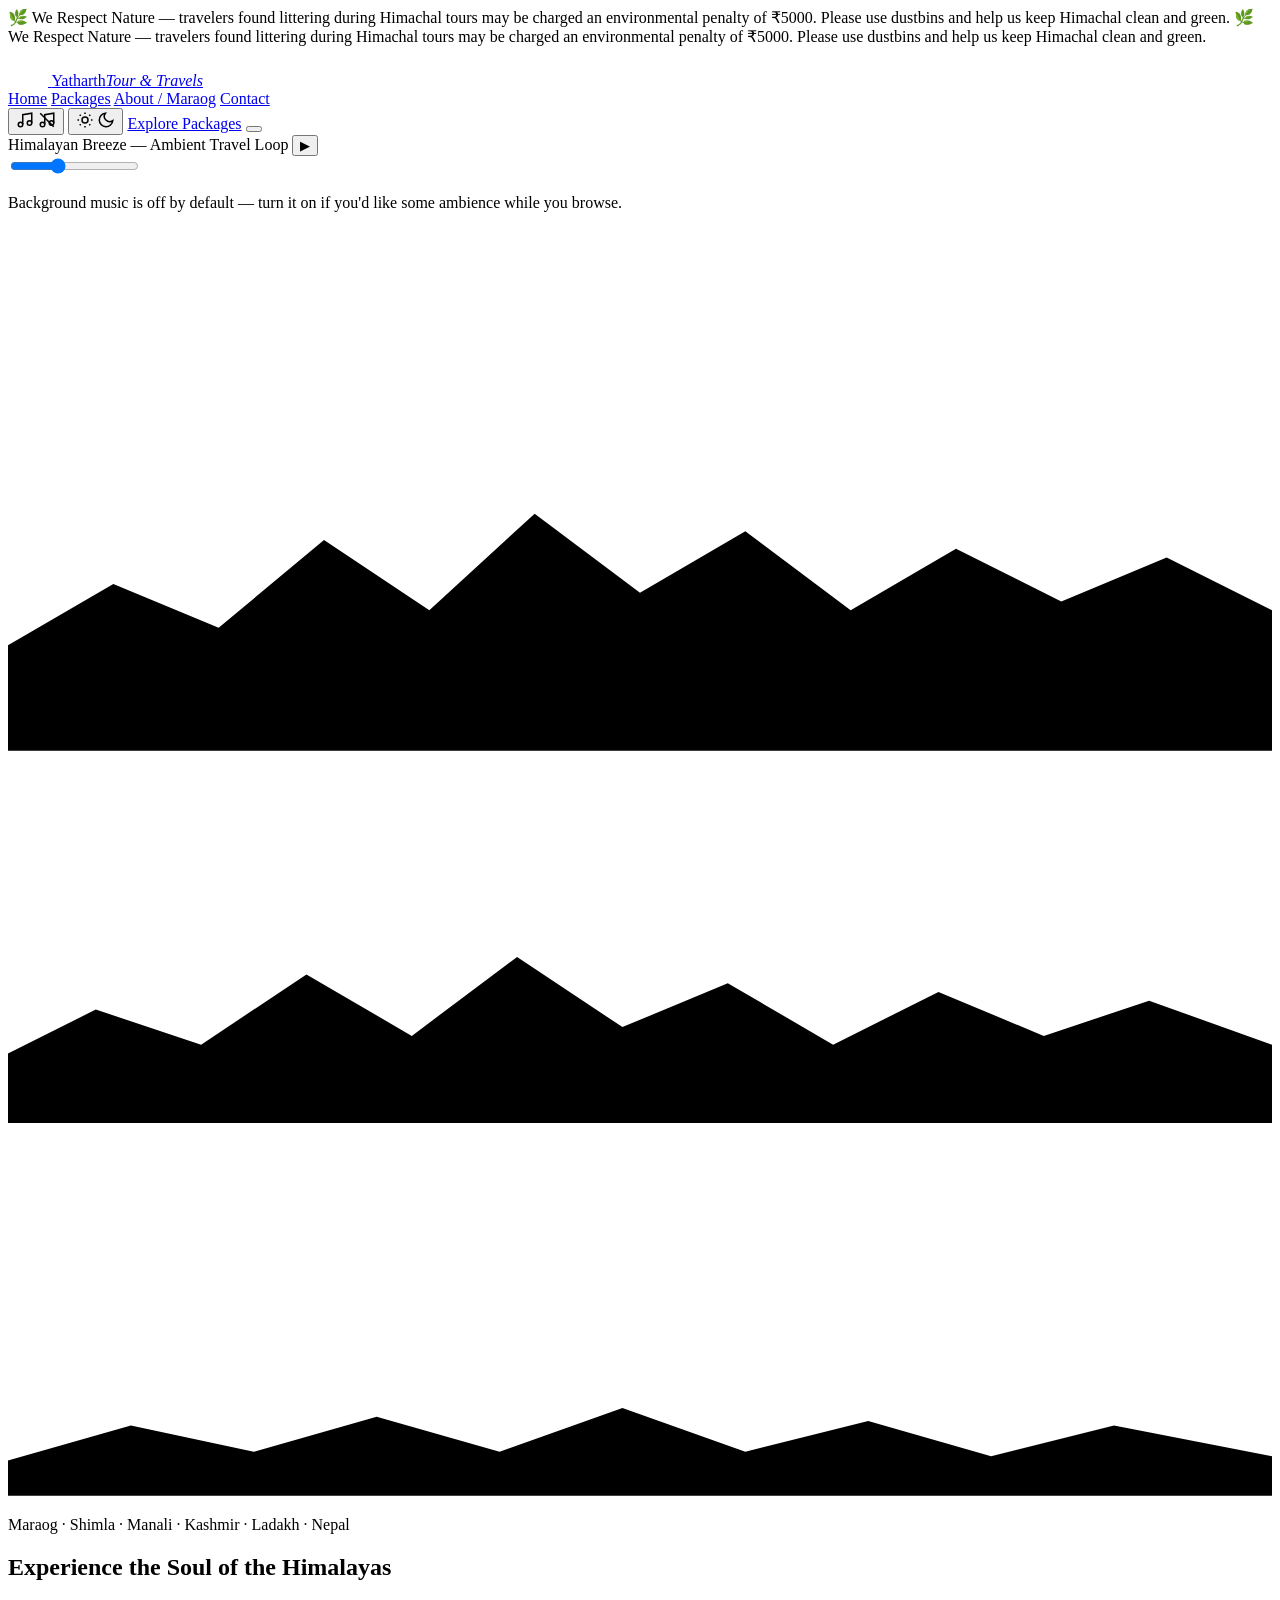
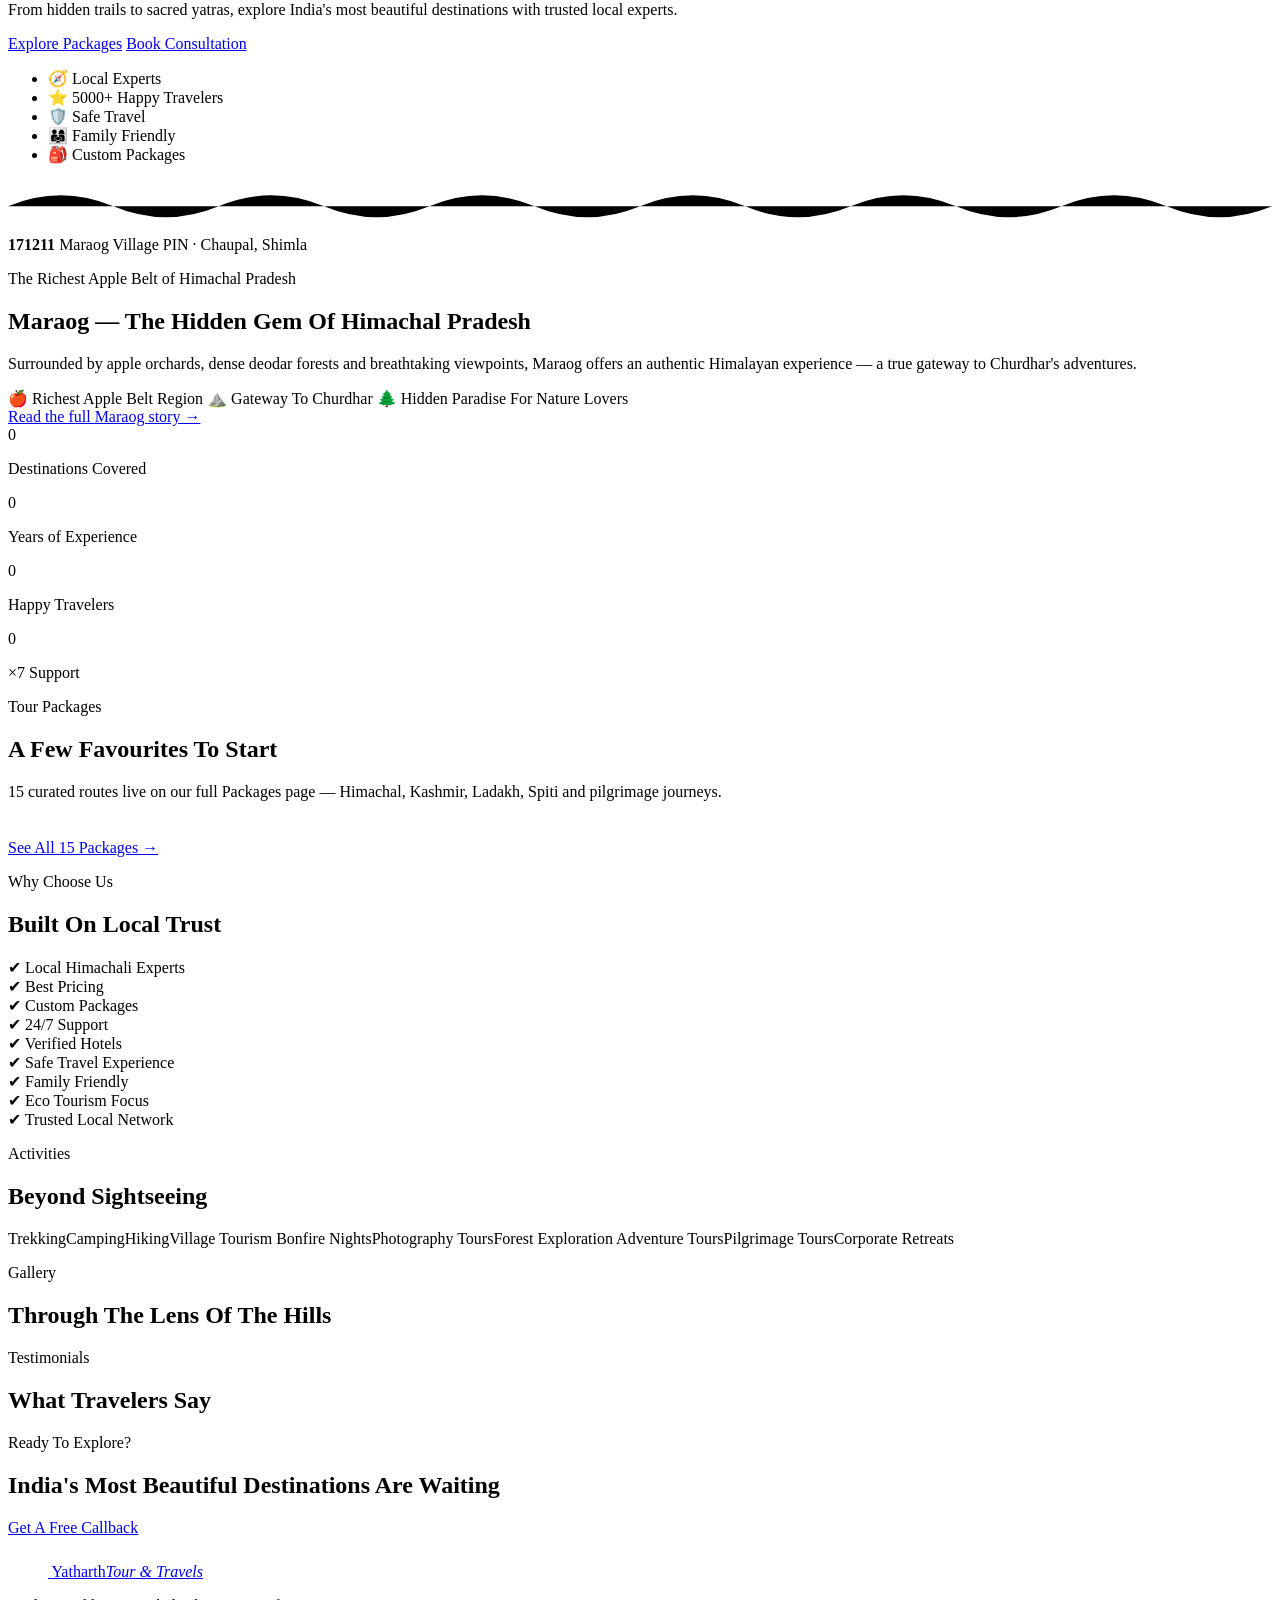
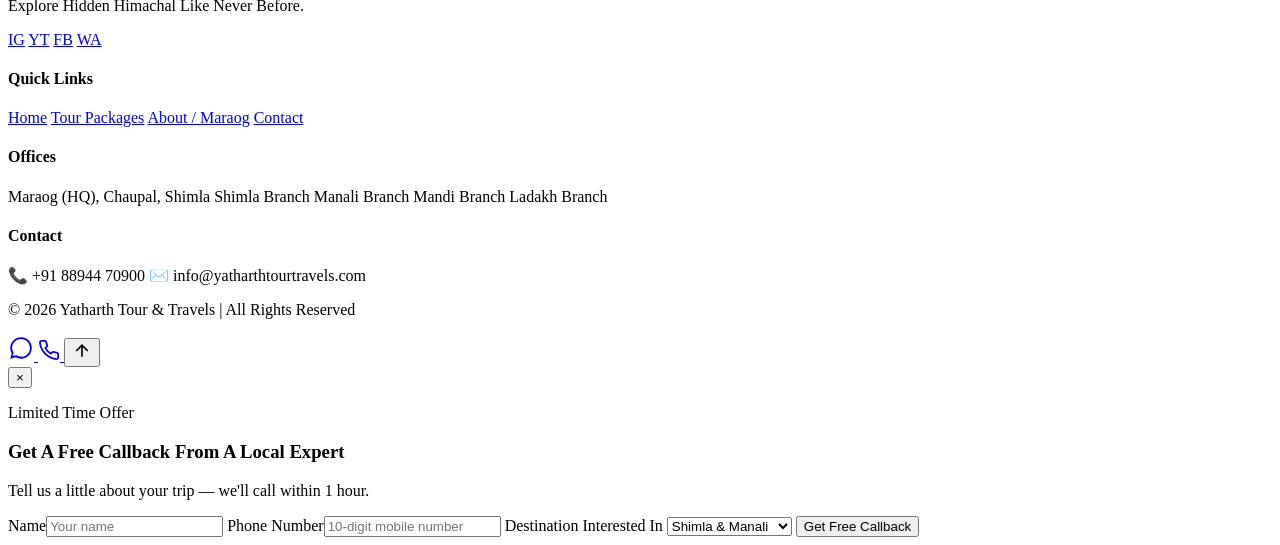
==== commit 87d93db0: "Update index.html" ====
--- a/index.html
+++ b/index.html
@@ -1,1698 +1,351 @@
 <!DOCTYPE html>
-<html lang="en" data-theme="light">
+<html lang="en" data-theme="dark">
 <head>
 <meta charset="UTF-8">
-<meta name="viewport" content="width=device-width, initial-scale=1.0, viewport-fit=cover">
-<meta name="description" content="Yatharth Tour & Travels – Explore Hidden Himachal like never before. Maraog, Churdhar Trek, camping, trekking, village tourism, and custom Himalayan experiences from local experts in Chaupal, Shimla HP.">
-<meta name="keywords" content="Yatharth Tour Travels, Hidden Himachal, Maraog Village, Churdhar Trek, Shimla tour packages, Himachal trekking, village tourism, camping Himachal, offbeat Himachal, Chaupal tourism">
+<meta name="viewport" content="width=device-width, initial-scale=1.0">
+<title>Yatharth Tour & Travels | Explore Hidden Himachal Like Never Before</title>
+<meta name="description" content="Yatharth Tour & Travels — Himachal, Kashmir, Ladakh, Spiti, Char Dham & Maraog Village tours with trusted local Himachali experts. 5000+ happy travelers.">
+<meta name="keywords" content="Himachal Tour Packages, Maraog Tourism, Churdhar Trek Package, Hidden Himachal Tour, Shimla Manali Package, Himachal Village Tourism">
 <meta name="author" content="Yatharth Tour & Travels">
-<meta name="robots" content="index, follow">
-<link rel="canonical" href="https://www.yatharthtourtravels.com/">
-<meta property="og:title" content="Yatharth Tour & Travels | Explore Hidden Himachal">
-<meta property="og:description" content="Discover Maraog, Churdhar, hidden villages & untouched Himalayan landscapes with local experts. Custom tours, trekking, camping & village experiences.">
+<link rel="canonical" href="https://www.yatharthtourtravels.com/index.html">
+
+<!-- Open Graph -->
+<meta property="og:type" content="website">
+<meta property="og:title" content="Yatharth Tour & Travels | Explore Hidden Himachal Like Never Before">
+<meta property="og:description" content="Himalayan adventures, spiritual yatras & offbeat village tourism in Maraog, Shimla, Kashmir, Ladakh & Spiti.">
+<meta property="og:image" content="assets/og-cover.jpg">
 <meta property="og:url" content="https://www.yatharthtourtravels.com/">
-<meta property="og:type" content="website">
+<meta property="og:locale" content="en_IN">
 <meta name="twitter:card" content="summary_large_image">
-<title>Yatharth Tour & Travels | Explore Hidden Himachal Like Never Before</title>
+
+<link rel="icon" type="image/png" href="assets/logo.png">
 
 <link rel="preconnect" href="https://fonts.googleapis.com">
 <link rel="preconnect" href="https://fonts.gstatic.com" crossorigin>
-<link href="https://fonts.googleapis.com/css2?family=Manrope:wght@300;400;500;600;700;800&family=Playfair+Display:ital,wght@0,700;0,900;1,700&display=swap" rel="stylesheet">
-
+<link href="https://fonts.googleapis.com/css2?family=Fraunces:ital,opsz,wght@0,9..144,400;0,9..144,600;0,9..144,700;1,9..144,500&family=Inter:wght@400;500;600;700&family=Poppins:wght@400;500;600;700&display=swap" rel="stylesheet">
+
+<link rel="stylesheet" href="styles.css">
+<style>
+  /* Ensure the black logo is visible in dark mode */
+  .brand-logo {
+    height: 40px;
+    width: auto;
+    transition: filter 0.3s ease;
+  }
+  [data-theme="dark"] .brand-logo {
+    filter: brightness(0) invert(1);
+  }
+</style>
+
+<!-- Schema: TravelAgency -->
 <script type="application/ld+json">
 {
-  "@context":"https://schema.org",
-  "@type":"TravelAgency",
-  "name":"Yatharth Tour & Travels",
-  "description":"Local Himalayan travel experts offering hidden Himachal tours, trekking, camping and village experiences.",
-  "url":"https://www.yatharthtourtravels.com",
-  "telephone":"+918894470900",
-  "email":"info@yatharthtourtravels.com",
-  "address":{
-    "@type":"PostalAddress",
-    "streetAddress":"Maraog, Chaupal",
-    "addressLocality":"Shimla",
-    "addressRegion":"Himachal Pradesh",
-    "postalCode":"171211",
-    "addressCountry":"IN"
-  }
+  "@context": "https://schema.org",
+  "@type": "TravelAgency",
+  "name": "Yatharth Tour & Travels",
+  "description": "Himachal, Kashmir, Ladakh, Spiti and pilgrimage tour operator based in Maraog Village, Chaupal, Shimla.",
+  "address": {
+    "@type": "PostalAddress",
+    "streetAddress": "Maraog Village, Chaupal",
+    "addressLocality": "Shimla",
+    "addressRegion": "Himachal Pradesh",
+    "postalCode": "171211",
+    "addressCountry": "IN"
+  },
+  "telephone": "+91-88944-70900",
+  "email": "info@yatharthtourtravels.com",
+  "areaServed": ["Himachal Pradesh", "Kashmir", "Ladakh", "Uttarakhand", "Nepal"],
+  "priceRange": "₹₹"
 }
 </script>
-
-<style>
-/* ============================
-   DESIGN TOKENS
-   ============================ */
-:root {
-  /* Forest-mountain palette */
-  --green-deep:    #1a3a2a;
-  --green-mid:     #2d6a4f;
-  --green-bright:  #40916c;
-  --green-light:   #74c69d;
-  --green-pale:    #d8f3dc;
-  --blue-mtn:      #1b4965;
-  --blue-sky:      #3a86b4;
-  --blue-mist:     #caf0f8;
-  --orange-sun:    #e76f51;
-  --orange-warm:   #f4a261;
-  --cream:         #faf9f6;
-  --white:         #ffffff;
-  --charcoal:      #1c1c1e;
-  --slate:         #3d3d3d;
-  --muted:         #6b7280;
-  --border:        #e5e7eb;
-
-  /* Semantic */
-  --bg:            var(--cream);
-  --bg-card:       var(--white);
-  --text-primary:  var(--charcoal);
-  --text-secondary:var(--slate);
-  --text-muted:    var(--muted);
-  --nav-bg:        rgba(250,249,246,0.92);
-  --accent:        var(--green-mid);
-  --accent-hover:  var(--green-deep);
-  --cta:           var(--orange-sun);
-  --shadow-sm:     0 2px 12px rgba(0,0,0,0.06);
-  --shadow-md:     0 8px 32px rgba(0,0,0,0.10);
-  --shadow-lg:     0 20px 60px rgba(0,0,0,0.14);
-  --radius-sm:     12px;
-  --radius-md:     20px;
-  --radius-lg:     32px;
-  --radius-xl:     48px;
-  --transition:    0.3s cubic-bezier(0.4,0,0.2,1);
-}
-
-[data-theme="dark"] {
-  --bg:            #0e1a14;
-  --bg-card:       #162219;
-  --text-primary:  #f0f4f1;
-  --text-secondary:#b8c9be;
-  --text-muted:    #7a9484;
-  --nav-bg:        rgba(14,26,20,0.94);
-  --border:        #243c2d;
-  --shadow-sm:     0 2px 12px rgba(0,0,0,0.3);
-  --shadow-md:     0 8px 32px rgba(0,0,0,0.4);
-}
-
-/* ============================
-   RESET & BASE
-   ============================ */
-*,*::before,*::after{margin:0;padding:0;box-sizing:border-box;}
-html{scroll-behavior:smooth;font-size:16px;}
-body{
-  font-family:'Manrope',sans-serif;
-  background:var(--bg);
-  color:var(--text-primary);
-  line-height:1.7;
-  overflow-x:hidden;
-  transition:background var(--transition), color var(--transition);
-}
-img{max-width:100%;display:block;}
-a{text-decoration:none;color:inherit;}
-ul{list-style:none;}
-button{font-family:inherit;cursor:pointer;border:none;background:none;}
-
-/* Loader */
-#loader{
-  position:fixed;inset:0;
-  background:var(--green-deep);
-  display:flex;flex-direction:column;align-items:center;justify-content:center;
-  z-index:9999;
-  transition:opacity 0.6s ease, visibility 0.6s ease;
-}
-#loader.hidden{opacity:0;visibility:hidden;}
-.loader-logo{
-  font-family:'Playfair Display',serif;
-  color:#fff;font-size:2.4rem;font-weight:900;letter-spacing:-1px;
-  margin-bottom:32px;
-}
-.loader-logo span{color:var(--orange-sun);}
-.loader-track{
-  width:200px;height:3px;background:rgba(255,255,255,0.15);border-radius:10px;overflow:hidden;
-}
-.loader-bar{
-  height:100%;width:0;background:linear-gradient(90deg,var(--green-light),var(--orange-sun));
-  border-radius:10px;animation:loadBar 1.8s ease forwards;
-}
-@keyframes loadBar{to{width:100%;}}
-
-/* ============================
-   LAYOUT
-   ============================ */
-.container{max-width:1200px;margin:0 auto;padding:0 24px;}
-.section{padding:96px 0;}
-.section-eyebrow{
-  display:inline-block;
-  font-size:0.75rem;font-weight:700;letter-spacing:0.12em;text-transform:uppercase;
-  color:var(--green-bright);background:var(--green-pale);
-  padding:6px 16px;border-radius:40px;margin-bottom:16px;
-}
-[data-theme="dark"] .section-eyebrow{background:rgba(64,145,108,0.2);}
-.section-title{
-  font-family:'Playfair Display',serif;
-  font-size:clamp(2rem,4vw,3.2rem);
-  font-weight:900;line-height:1.2;
-  color:var(--text-primary);
-  margin-bottom:16px;
-}
-.section-sub{
-  font-size:1.1rem;color:var(--text-muted);
-  max-width:600px;margin-bottom:56px;
-}
-.section-head{text-align:center;}
-.section-head .section-sub{margin-left:auto;margin-right:auto;}
-
-/* ============================
-   NAVIGATION
-   ============================ */
-.nav{
-  position:fixed;top:0;width:100%;z-index:1000;
-  background:var(--nav-bg);
-  backdrop-filter:blur(20px);-webkit-backdrop-filter:blur(20px);
-  border-bottom:1px solid transparent;
-  transition:all var(--transition);
-}
-.nav.scrolled{border-bottom-color:var(--border);box-shadow:var(--shadow-sm);}
-.nav-inner{
-  display:flex;align-items:center;justify-content:space-between;
-  height:72px;
-}
-.nav-logo{
-  font-family:'Playfair Display',serif;
-  font-size:1.5rem;font-weight:900;
-  color:var(--green-deep);
-  letter-spacing:-0.5px;
-}
-[data-theme="dark"] .nav-logo{color:var(--green-light);}
-.nav-logo span{color:var(--orange-sun);}
-.nav-menu{display:flex;align-items:center;gap:8px;}
-.nav-link{
-  font-size:0.9rem;font-weight:600;
-  color:var(--text-secondary);
-  padding:8px 14px;border-radius:10px;
-  transition:all var(--transition);
-}
-.nav-link:hover,.nav-link.active{color:var(--green-mid);background:var(--green-pale);}
-[data-theme="dark"] .nav-link:hover,[data-theme="dark"] .nav-link.active{background:rgba(64,145,108,0.15);}
-.nav-actions{display:flex;align-items:center;gap:12px;}
-.btn-call{
-  display:flex;align-items:center;gap:8px;
-  font-size:0.85rem;font-weight:700;
-  color:var(--green-mid);
-  border:2px solid var(--green-pale);
-  padding:8px 16px;border-radius:40px;
-  transition:all var(--transition);
-}
-.btn-call:hover{background:var(--green-mid);color:#fff;border-color:var(--green-mid);}
-.theme-toggle{
-  width:40px;height:40px;
-  display:flex;align-items:center;justify-content:center;
-  border-radius:50%;background:var(--green-pale);
-  color:var(--green-mid);font-size:1.2rem;
-  transition:all var(--transition);
-}
-[data-theme="dark"] .theme-toggle{background:rgba(64,145,108,0.2);}
-.theme-toggle:hover{background:var(--green-mid);color:#fff;}
-.hamburger{
-  display:none;
-  flex-direction:column;gap:5px;
-  width:36px;height:36px;align-items:center;justify-content:center;
-}
-.hamburger span{
-  display:block;width:22px;height:2px;
-  background:var(--text-primary);border-radius:2px;
-  transition:all var(--transition);
-}
-
-/* Mobile nav */
-.mobile-nav{
-  position:fixed;inset:0;z-index:999;
-  background:var(--bg-card);
-  display:flex;flex-direction:column;align-items:center;justify-content:center;gap:8px;
-  transform:translateX(100%);
-  transition:transform 0.4s cubic-bezier(0.4,0,0.2,1);
-}
-.mobile-nav.open{transform:translateX(0);}
-.mobile-nav .nav-link{font-size:1.4rem;padding:16px 32px;}
-.mobile-nav-close{
-  position:absolute;top:24px;right:24px;
-  font-size:2rem;color:var(--text-primary);
-}
-.mobile-nav-actions{display:flex;flex-direction:column;align-items:center;gap:12px;margin-top:24px;}
-
-/* ============================
-   HERO
-   ============================ */
-.hero{
-  min-height:100svh;position:relative;
-  display:flex;align-items:flex-end;
-  overflow:hidden;
-}
-.hero-bg{
-  position:absolute;inset:0;
-  background:
-    linear-gradient(to right, rgba(14,26,20,0.85) 0%, rgba(14,26,20,0.4) 60%, transparent 100%),
-    linear-gradient(to top, rgba(14,26,20,0.7) 0%, transparent 40%),
-    url('https://images.unsplash.com/photo-1626621341517-bbf3d9990a23?w=1800&auto=format&q=80') center/cover no-repeat;
-}
-.hero-particles{
-  position:absolute;inset:0;
-  background:
-    radial-gradient(circle at 20% 80%, rgba(64,145,108,0.15) 0%, transparent 50%),
-    radial-gradient(circle at 80% 20%, rgba(231,111,81,0.1) 0%, transparent 50%);
-}
-.hero-content{
-  position:relative;z-index:2;
-  padding:140px 0 100px;
-  max-width:680px;
-}
-.hero-badge{
-  display:inline-flex;align-items:center;gap:8px;
-  background:rgba(255,255,255,0.12);
-  backdrop-filter:blur(8px);
-  border:1px solid rgba(255,255,255,0.2);
-  color:#fff;font-size:0.8rem;font-weight:700;letter-spacing:0.08em;text-transform:uppercase;
-  padding:8px 20px;border-radius:40px;
-  margin-bottom:28px;
-}
-.hero-badge::before{content:'';display:block;width:8px;height:8px;background:var(--orange-sun);border-radius:50%;animation:pulse 2s infinite;}
-@keyframes pulse{0%,100%{opacity:1;}50%{opacity:0.4;}}
-.hero h1{
-  font-family:'Playfair Display',serif;
-  font-size:clamp(2.6rem,6vw,5rem);
-  font-weight:900;line-height:1.12;
-  color:#fff;margin-bottom:24px;
-}
-.hero h1 em{font-style:italic;color:var(--orange-warm);}
-.hero-sub{
-  font-size:clamp(1rem,2vw,1.15rem);
-  color:rgba(255,255,255,0.82);
-  margin-bottom:40px;
-  max-width:540px;line-height:1.8;
-}
-.hero-btns{display:flex;gap:16px;flex-wrap:wrap;margin-bottom:56px;}
-.btn-primary{
-  display:inline-flex;align-items:center;gap:10px;
-  background:var(--orange-sun);color:#fff;
-  font-weight:700;font-size:0.95rem;
-  padding:16px 32px;border-radius:50px;
-  transition:all var(--transition);
-  box-shadow:0 8px 24px rgba(231,111,81,0.4);
-}
-.btn-primary:hover{background:#d4582f;transform:translateY(-2px);box-shadow:0 12px 32px rgba(231,111,81,0.5);}
-.btn-outline{
-  display:inline-flex;align-items:center;gap:10px;
-  border:2px solid rgba(255,255,255,0.5);color:#fff;
-  font-weight:700;font-size:0.95rem;
-  padding:14px 32px;border-radius:50px;
-  backdrop-filter:blur(8px);
-  background:rgba(255,255,255,0.08);
-  transition:all var(--transition);
-}
-.btn-outline:hover{background:rgba(255,255,255,0.18);border-color:#fff;}
-.hero-trust{display:flex;flex-wrap:wrap;gap:12px;}
-.trust-pill{
-  display:inline-flex;align-items:center;gap:6px;
-  background:rgba(255,255,255,0.1);backdrop-filter:blur(8px);
-  border:1px solid rgba(255,255,255,0.15);
-  color:rgba(255,255,255,0.9);font-size:0.78rem;font-weight:600;
-  padding:7px 14px;border-radius:40px;
-}
-.trust-pill svg{width:14px;height:14px;fill:var(--green-light);}
-.hero-scroll{
-  position:absolute;bottom:32px;left:50%;transform:translateX(-50%);
-  display:flex;flex-direction:column;align-items:center;gap:8px;
-  color:rgba(255,255,255,0.5);font-size:0.75rem;letter-spacing:0.1em;text-transform:uppercase;
-  z-index:2;
-}
-.scroll-dot{
-  width:28px;height:44px;border:2px solid rgba(255,255,255,0.3);
-  border-radius:20px;display:flex;align-items:flex-start;justify-content:center;
-  padding-top:8px;
-}
-.scroll-dot::after{
-  content:'';width:4px;height:8px;background:#fff;border-radius:2px;
-  animation:scrollAnim 1.8s ease infinite;
-}
-@keyframes scrollAnim{0%{transform:translateY(0);opacity:1;}100%{transform:translateY(14px);opacity:0;}}
-
-/* ============================
-   ABOUT MARAOG
-   ============================ */
-.about-grid{
-  display:grid;grid-template-columns:1fr 1fr;gap:80px;
-  align-items:center;
-}
-.about-img-block{position:relative;}
-.about-img-main{
-  border-radius:var(--radius-lg);
-  overflow:hidden;aspect-ratio:4/5;
-  box-shadow:var(--shadow-lg);
-}
-.about-img-main img{width:100%;height:100%;object-fit:cover;transition:transform 0.6s ease;}
-.about-img-main:hover img{transform:scale(1.04);}
-.about-img-float{
-  position:absolute;
-  bottom:-32px;right:-32px;
-  width:180px;border-radius:var(--radius-md);
-  overflow:hidden;border:4px solid var(--bg);
-  box-shadow:var(--shadow-md);
-  aspect-ratio:1;
-}
-.about-img-float img{width:100%;height:100%;object-fit:cover;}
-.about-stat-badge{
-  position:absolute;top:32px;right:-24px;
-  background:var(--orange-sun);color:#fff;
-  border-radius:var(--radius-md);
-  padding:20px 24px;
-  box-shadow:var(--shadow-md);
-  text-align:center;
-}
-.about-stat-badge strong{display:block;font-size:2rem;font-weight:900;line-height:1;}
-.about-stat-badge span{font-size:0.75rem;font-weight:600;opacity:0.9;}
-.about-points{display:flex;flex-direction:column;gap:16px;margin-top:32px;}
-.about-point{
-  display:flex;align-items:flex-start;gap:14px;
-  padding:16px 20px;background:var(--bg-card);
-  border-radius:var(--radius-sm);border:1px solid var(--border);
-  transition:all var(--transition);
-}
-.about-point:hover{border-color:var(--green-light);transform:translateX(6px);}
-.point-icon{
-  width:40px;height:40px;flex-shrink:0;
-  background:var(--green-pale);border-radius:10px;
-  display:flex;align-items:center;justify-content:center;
-  font-size:1.1rem;
-}
-[data-theme="dark"] .point-icon{background:rgba(64,145,108,0.2);}
-
-/* ============================
-   WHY VISIT — FEATURE CARDS
-   ============================ */
-.features-grid{
-  display:grid;
-  grid-template-columns:repeat(3,1fr);
-  gap:24px;
-}
-.feature-card{
-  background:var(--bg-card);
-  border:1px solid var(--border);
-  border-radius:var(--radius-md);
-  padding:32px 28px;
-  transition:all var(--transition);
-  cursor:default;
-  position:relative;overflow:hidden;
-}
-.feature-card::before{
-  content:'';position:absolute;inset:0;
-  background:linear-gradient(135deg,var(--green-pale) 0%,transparent 60%);
-  opacity:0;transition:opacity var(--transition);
-}
-[data-theme="dark"] .feature-card::before{background:linear-gradient(135deg,rgba(64,145,108,0.15) 0%,transparent 60%);}
-.feature-card:hover{transform:translateY(-8px);box-shadow:var(--shadow-md);border-color:var(--green-light);}
-.feature-card:hover::before{opacity:1;}
-.fc-icon{
-  width:56px;height:56px;
-  background:linear-gradient(135deg,var(--green-mid),var(--green-bright));
-  border-radius:16px;
-  display:flex;align-items:center;justify-content:center;
-  font-size:1.5rem;margin-bottom:20px;
-  color:#fff;box-shadow:0 4px 16px rgba(45,106,79,0.3);
-}
-.fc-title{font-size:1.05rem;font-weight:700;margin-bottom:10px;color:var(--text-primary);position:relative;}
-.fc-desc{font-size:0.9rem;color:var(--text-muted);line-height:1.7;position:relative;}
-
-/* ============================
-   ACTIVITIES
-   ============================ */
-.activities-section{background:var(--green-deep);position:relative;overflow:hidden;}
-.activities-section::before{
-  content:'';position:absolute;top:0;left:0;right:0;bottom:0;
-  background:
-    radial-gradient(circle at 0% 50%, rgba(64,145,108,0.3) 0%, transparent 50%),
-    radial-gradient(circle at 100% 50%, rgba(231,111,81,0.15) 0%, transparent 50%);
-}
-.activities-section .section-title{color:#fff;}
-.activities-section .section-sub{color:rgba(255,255,255,0.65);}
-.activities-section .section-eyebrow{background:rgba(64,145,108,0.3);color:var(--green-light);}
-.activities-grid{
-  display:grid;
-  grid-template-columns:repeat(5,1fr);
-  gap:16px;
-}
-.activity-card{
-  background:rgba(255,255,255,0.05);
-  backdrop-filter:blur(8px);
-  border:1px solid rgba(255,255,255,0.1);
-  border-radius:var(--radius-md);
-  padding:28px 20px;
-  text-align:center;
-  transition:all var(--transition);
-  cursor:default;
-}
-.activity-card:hover{
-  background:rgba(255,255,255,0.12);
-  transform:translateY(-6px);
-  border-color:rgba(255,255,255,0.25);
-}
-.ac-icon{font-size:2.4rem;margin-bottom:14px;display:block;}
-.ac-name{font-size:0.9rem;font-weight:700;color:#fff;}
-
-/* ============================
-   HIDDEN HIMACHAL
-   ============================ */
-.hidden-grid{
-  display:grid;grid-template-columns:1.2fr 1fr;gap:64px;align-items:center;
-}
-.hidden-map{
-  background:var(--bg-card);border:1px solid var(--border);
-  border-radius:var(--radius-lg);overflow:hidden;
-  aspect-ratio:4/5;position:relative;
-}
-.map-placeholder{
-  width:100%;height:100%;
-  background:linear-gradient(135deg,var(--green-deep) 0%,var(--blue-mtn) 100%);
-  display:flex;flex-direction:column;align-items:center;justify-content:center;
-  padding:40px;text-align:center;
-}
-.map-pin{font-size:3rem;margin-bottom:16px;}
-.map-placeholder h3{color:#fff;font-size:1.4rem;font-family:'Playfair Display',serif;margin-bottom:8px;}
-.map-placeholder p{color:rgba(255,255,255,0.7);font-size:0.9rem;}
-.destinations-list{display:flex;flex-direction:column;gap:16px;margin-top:32px;}
-.dest-item{
-  display:flex;align-items:center;gap:16px;
-  padding:18px 22px;background:var(--bg-card);
-  border:1px solid var(--border);border-radius:var(--radius-sm);
-  transition:all var(--transition);
-}
-.dest-item:hover{border-color:var(--green-mid);background:var(--green-pale);transform:translateX(6px);}
-[data-theme="dark"] .dest-item:hover{background:rgba(64,145,108,0.12);}
-.dest-dot{
-  width:12px;height:12px;border-radius:50%;
-  background:var(--green-bright);flex-shrink:0;
-}
-.dest-name{font-weight:700;font-size:0.95rem;color:var(--text-primary);}
-.dest-desc{font-size:0.82rem;color:var(--text-muted);}
-
-/* ============================
-   WHO CAN TRAVEL
-   ============================ */
-.travelers-grid{
-  display:grid;grid-template-columns:repeat(4,1fr);gap:20px;
-}
-.traveler-card{
-  background:var(--bg-card);border:1px solid var(--border);
-  border-radius:var(--radius-md);padding:32px 20px;
-  text-align:center;transition:all var(--transition);
-}
-.traveler-card:hover{transform:translateY(-6px);box-shadow:var(--shadow-md);border-color:var(--orange-sun);}
-.tc-emoji{font-size:2.8rem;margin-bottom:14px;display:block;}
-.tc-name{font-weight:700;font-size:1rem;color:var(--text-primary);margin-bottom:6px;}
-.tc-desc{font-size:0.82rem;color:var(--text-muted);}
-
-/* ============================
-   PACKAGES
-   ============================ */
-.packages-section{background:var(--green-pale);}
-[data-theme="dark"] .packages-section{background:rgba(64,145,108,0.06);}
-.packages-grid{
-  display:grid;grid-template-columns:repeat(3,1fr);gap:28px;
-}
-.pkg-card{
-  background:var(--bg-card);border-radius:var(--radius-md);
-  overflow:hidden;border:1px solid var(--border);
-  transition:all var(--transition);
-  display:flex;flex-direction:column;
-}
-.pkg-card:hover{transform:translateY(-10px);box-shadow:var(--shadow-lg);}
-.pkg-img{height:200px;position:relative;overflow:hidden;}
-.pkg-img img{width:100%;height:100%;object-fit:cover;transition:transform 0.6s ease;}
-.pkg-card:hover .pkg-img img{transform:scale(1.08);}
-.pkg-badge{
-  position:absolute;top:16px;left:16px;
-  background:var(--orange-sun);color:#fff;
-  font-size:0.75rem;font-weight:700;letter-spacing:0.05em;
-  padding:5px 12px;border-radius:40px;
-}
-.pkg-body{padding:24px;flex:1;display:flex;flex-direction:column;}
-.pkg-title{font-size:1.15rem;font-weight:800;margin-bottom:8px;color:var(--text-primary);}
-.pkg-meta{display:flex;gap:12px;flex-wrap:wrap;margin-bottom:14px;}
-.pkg-tag{
-  font-size:0.78rem;font-weight:600;color:var(--green-mid);
-  background:var(--green-pale);padding:4px 12px;border-radius:40px;
-}
-[data-theme="dark"] .pkg-tag{background:rgba(64,145,108,0.2);}
-.pkg-highlights{margin-bottom:20px;}
-.pkg-highlights li{
-  font-size:0.88rem;color:var(--text-muted);
-  padding:5px 0;border-bottom:1px solid var(--border);
-  display:flex;align-items:center;gap:8px;
-}
-.pkg-highlights li::before{content:'✓';color:var(--green-bright);font-weight:700;}
-.pkg-footer{display:flex;align-items:center;justify-content:space-between;margin-top:auto;}
-.pkg-ideal{font-size:0.8rem;color:var(--text-muted);}
-.btn-book{
-  background:var(--green-mid);color:#fff;
-  font-weight:700;font-size:0.88rem;
-  padding:10px 22px;border-radius:40px;
-  transition:all var(--transition);
-}
-.btn-book:hover{background:var(--green-deep);transform:translateY(-1px);}
-
-/* ============================
-   GALLERY
-   ============================ */
-.gallery-grid{
-  display:grid;
-  grid-template-columns:repeat(4,1fr);
-  grid-template-rows:auto;
-  gap:16px;
-}
-.gallery-item{
-  border-radius:var(--radius-sm);overflow:hidden;
-  position:relative;aspect-ratio:1;cursor:pointer;
-}
-.gallery-item:nth-child(1){grid-column:span 2;grid-row:span 2;aspect-ratio:auto;}
-.gallery-item:nth-child(5){grid-column:span 2;}
-.gallery-item img{width:100%;height:100%;object-fit:cover;transition:transform 0.5s ease;}
-.gallery-item:hover img{transform:scale(1.06);}
-.gallery-overlay{
-  position:absolute;inset:0;
-  background:linear-gradient(to top,rgba(14,26,20,0.7) 0%,transparent 50%);
-  opacity:0;transition:opacity var(--transition);
-  display:flex;align-items:flex-end;padding:20px;
-}
-.gallery-item:hover .gallery-overlay{opacity:1;}
-.gallery-label{color:#fff;font-weight:700;font-size:0.9rem;}
-
-/* ============================
-   TESTIMONIALS
-   ============================ */
-.testimonials-section{background:var(--green-deep);}
-.testimonials-section .section-title{color:#fff;}
-.testimonials-section .section-eyebrow{background:rgba(64,145,108,0.3);color:var(--green-light);}
-.testimonials-track{
-  display:grid;grid-template-columns:repeat(3,1fr);gap:24px;
-}
-.testi-card{
-  background:rgba(255,255,255,0.06);
-  backdrop-filter:blur(8px);
-  border:1px solid rgba(255,255,255,0.12);
-  border-radius:var(--radius-md);padding:32px;
-  transition:all var(--transition);
-}
-.testi-card:hover{background:rgba(255,255,255,0.1);transform:translateY(-4px);}
-.testi-stars{color:var(--orange-warm);margin-bottom:16px;font-size:1.1rem;letter-spacing:2px;}
-.testi-text{
-  color:rgba(255,255,255,0.85);font-size:0.95rem;
-  line-height:1.8;margin-bottom:24px;
-  font-style:italic;
-}
-.testi-author{display:flex;align-items:center;gap:14px;}
-.testi-avatar{
-  width:44px;height:44px;border-radius:50%;
-  background:linear-gradient(135deg,var(--green-bright),var(--orange-sun));
-  display:flex;align-items:center;justify-content:center;
-  color:#fff;font-weight:800;font-size:1rem;flex-shrink:0;
-}
-.testi-name{font-weight:700;color:#fff;font-size:0.9rem;}
-.testi-trip{color:rgba(255,255,255,0.5);font-size:0.8rem;}
-
-/* ============================
-   BOOKING FORM
-   ============================ */
-.booking-section{
-  background:linear-gradient(135deg,var(--green-deep) 0%,var(--blue-mtn) 100%);
-  position:relative;overflow:hidden;
-}
-.booking-section::before{
-  content:'';position:absolute;
-  width:600px;height:600px;border-radius:50%;
-  background:rgba(64,145,108,0.15);
-  top:-200px;right:-200px;
-}
-.booking-section::after{
-  content:'';position:absolute;
-  width:400px;height:400px;border-radius:50%;
-  background:rgba(231,111,81,0.1);
-  bottom:-100px;left:-100px;
-}
-.booking-wrap{
-  display:grid;grid-template-columns:1fr 1.2fr;gap:80px;
-  align-items:center;position:relative;z-index:1;
-}
-.booking-info .section-title{color:#fff;}
-.booking-info .section-sub{color:rgba(255,255,255,0.7);}
-.booking-info .section-eyebrow{background:rgba(64,145,108,0.35);color:var(--green-light);}
-.contact-items{display:flex;flex-direction:column;gap:16px;margin-top:32px;}
-.contact-item{
-  display:flex;align-items:center;gap:16px;
-  color:rgba(255,255,255,0.85);
-}
-.contact-icon{
-  width:44px;height:44px;border-radius:12px;
-  background:rgba(255,255,255,0.1);
-  display:flex;align-items:center;justify-content:center;
-  font-size:1.2rem;flex-shrink:0;
-}
-.contact-detail{font-size:0.9rem;}
-.contact-detail strong{display:block;color:#fff;font-size:0.8rem;letter-spacing:0.05em;text-transform:uppercase;margin-bottom:2px;}
-.booking-form-box{
-  background:var(--bg-card);
-  border-radius:var(--radius-lg);
-  padding:40px;box-shadow:var(--shadow-lg);
-}
-.form-title{font-size:1.4rem;font-weight:800;margin-bottom:8px;color:var(--text-primary);}
-.form-sub{font-size:0.88rem;color:var(--text-muted);margin-bottom:28px;}
-.form-row{display:grid;grid-template-columns:1fr 1fr;gap:16px;}
-.form-group{display:flex;flex-direction:column;gap:6px;margin-bottom:16px;}
-.form-label{font-size:0.8rem;font-weight:700;color:var(--text-secondary);letter-spacing:0.04em;text-transform:uppercase;}
-.form-input{
-  padding:13px 16px;
-  border:1.5px solid var(--border);
-  border-radius:var(--radius-sm);
-  background:var(--bg);
-  color:var(--text-primary);
-  font-family:'Manrope',sans-serif;font-size:0.92rem;
-  transition:all var(--transition);
-  outline:none;
-}
-.form-input:focus{border-color:var(--green-bright);background:var(--bg-card);}
-.form-input::placeholder{color:var(--text-muted);}
-.btn-submit{
-  width:100%;padding:16px;
-  background:linear-gradient(135deg,var(--green-mid),var(--green-deep));
-  color:#fff;font-weight:800;font-size:1rem;
-  border-radius:50px;
-  transition:all var(--transition);
-  box-shadow:0 8px 24px rgba(45,106,79,0.4);
-}
-.btn-submit:hover{transform:translateY(-2px);box-shadow:0 12px 32px rgba(45,106,79,0.5);}
-#form-success{
-  display:none;text-align:center;padding:32px;
-}
-#form-success .success-icon{font-size:3rem;margin-bottom:12px;}
-#form-success h3{color:var(--green-mid);font-size:1.2rem;margin-bottom:8px;}
-#form-success p{color:var(--text-muted);font-size:0.9rem;}
-.contact-btns{display:flex;gap:12px;margin-top:24px;flex-wrap:wrap;}
-.btn-cta-call{
-  flex:1;display:flex;align-items:center;justify-content:center;gap:8px;
-  padding:14px 20px;border-radius:50px;
-  font-weight:700;font-size:0.9rem;
-  background:var(--orange-sun);color:#fff;
-  transition:all var(--transition);
-}
-.btn-cta-call:hover{background:#d4582f;transform:translateY(-2px);}
-.btn-cta-wa{
-  flex:1;display:flex;align-items:center;justify-content:center;gap:8px;
-  padding:14px 20px;border-radius:50px;
-  font-weight:700;font-size:0.9rem;
-  background:#25D366;color:#fff;
-  transition:all var(--transition);
-}
-.btn-cta-wa:hover{background:#1aab55;transform:translateY(-2px);}
-
-/* ============================
-   FOOTER
-   ============================ */
-.footer{
-  background:var(--charcoal);
-  padding:72px 0 0;
-}
-.footer-grid{
-  display:grid;grid-template-columns:1.8fr 1fr 1fr 1fr;gap:48px;
-  margin-bottom:56px;
-}
-.footer-brand-name{
-  font-family:'Playfair Display',serif;font-size:1.6rem;font-weight:900;
-  color:#fff;margin-bottom:16px;
-}
-.footer-brand-name span{color:var(--orange-sun);}
-.footer-tagline{color:rgba(255,255,255,0.5);font-size:0.9rem;margin-bottom:24px;line-height:1.7;}
-.footer-socials{display:flex;gap:12px;}
-.social-btn{
-  width:40px;height:40px;border-radius:10px;
-  background:rgba(255,255,255,0.08);
-  display:flex;align-items:center;justify-content:center;
-  color:rgba(255,255,255,0.7);font-size:1.1rem;
-  transition:all var(--transition);text-decoration:none;
-}
-.social-btn:hover{background:var(--green-mid);color:#fff;}
-.footer-col-title{color:#fff;font-weight:700;font-size:0.9rem;letter-spacing:0.06em;text-transform:uppercase;margin-bottom:20px;}
-.footer-links{display:flex;flex-direction:column;gap:10px;}
-.footer-links a{color:rgba(255,255,255,0.55);font-size:0.88rem;transition:all var(--transition);}
-.footer-links a:hover{color:var(--green-light);padding-left:4px;}
-.footer-contact-item{display:flex;gap:12px;align-items:flex-start;margin-bottom:14px;}
-.footer-contact-icon{color:var(--green-light);font-size:1.1rem;flex-shrink:0;margin-top:2px;}
-.footer-contact-text{color:rgba(255,255,255,0.6);font-size:0.88rem;line-height:1.6;}
-.footer-bottom{
-  border-top:1px solid rgba(255,255,255,0.08);
-  padding:24px 0;text-align:center;
-  color:rgba(255,255,255,0.35);font-size:0.82rem;
-}
-
-/* ============================
-   FLOATING ELEMENTS
-   ============================ */
-.whatsapp-fab{
-  position:fixed;bottom:28px;right:28px;z-index:500;
-  width:56px;height:56px;border-radius:50%;
-  background:#25D366;color:#fff;font-size:1.6rem;
-  display:flex;align-items:center;justify-content:center;
-  box-shadow:0 4px 20px rgba(37,211,102,0.45);
-  transition:all var(--transition);
-  text-decoration:none;
-}
-.whatsapp-fab:hover{transform:scale(1.1);box-shadow:0 8px 32px rgba(37,211,102,0.55);}
-.scroll-top{
-  position:fixed;bottom:96px;right:28px;z-index:500;
-  width:44px;height:44px;border-radius:50%;
-  background:var(--green-mid);color:#fff;font-size:1.2rem;
-  display:flex;align-items:center;justify-content:center;
-  box-shadow:var(--shadow-md);
-  opacity:0;visibility:hidden;
-  transition:all var(--transition);cursor:pointer;border:none;
-}
-.scroll-top.visible{opacity:1;visibility:visible;}
-.scroll-top:hover{background:var(--green-deep);transform:translateY(-2px);}
-
-/* ============================
-   REVEAL ANIMATIONS
-   ============================ */
-.reveal{opacity:0;transform:translateY(32px);transition:all 0.7s cubic-bezier(0.4,0,0.2,1);}
-.reveal.visible{opacity:1;transform:translateY(0);}
-.reveal-left{opacity:0;transform:translateX(-32px);transition:all 0.7s cubic-bezier(0.4,0,0.2,1);}
-.reveal-left.visible{opacity:1;transform:translateX(0);}
-.reveal-right{opacity:0;transform:translateX(32px);transition:all 0.7s cubic-bezier(0.4,0,0.2,1);}
-.reveal-right.visible{opacity:1;transform:translateX(0);}
-.stagger-1{transition-delay:0.1s;}
-.stagger-2{transition-delay:0.2s;}
-.stagger-3{transition-delay:0.3s;}
-.stagger-4{transition-delay:0.4s;}
-.stagger-5{transition-delay:0.5s;}
-
-/* ============================
-   RESPONSIVE
-   ============================ */
-@media(max-width:1024px){
-  .features-grid{grid-template-columns:repeat(2,1fr);}
-  .activities-grid{grid-template-columns:repeat(3,1fr);}  
-  .travelers-grid{grid-template-columns:repeat(2,1fr);}
-  .packages-grid{grid-template-columns:repeat(2,1fr);}
-  .footer-grid{grid-template-columns:repeat(2,1fr);}
-  .gallery-grid{grid-template-columns:repeat(3,1fr);}
-  .gallery-item:nth-child(1){grid-column:span 1;grid-row:span 1;}
-  .gallery-item:nth-child(5){grid-column:span 1;}
-}
-@media(max-width:768px){
-  .nav-menu,.btn-call{display:none;}
-  .hamburger{display:flex;}
-  .section{padding:64px 0;}
-  .about-grid,.hidden-grid,.booking-wrap{grid-template-columns:1fr;}
-  .about-img-float,.about-stat-badge{display:none;}
-  .features-grid{grid-template-columns:1fr;}
-  .activities-grid{grid-template-columns:repeat(2,1fr);}
-  .travelers-grid{grid-template-columns:repeat(2,1fr);}
-  .packages-grid{grid-template-columns:1fr;}
-  .testimonials-track{grid-template-columns:1fr;}
-  .footer-grid{grid-template-columns:1fr;}
-  .form-row{grid-template-columns:1fr;}
-  .gallery-grid{grid-template-columns:repeat(2,1fr);}
-  .hero h1{font-size:2.4rem;}
-  .booking-form-box{padding:28px 20px;}
-}
-@media(max-width:480px){
-  .activities-grid{grid-template-columns:repeat(2,1fr);}
-  .travelers-grid{grid-template-columns:1fr 1fr;}
-  .hero-btns{flex-direction:column;}
-  .hero-btns .btn-primary,.hero-btns .btn-outline{text-align:center;justify-content:center;}
-}
-@media(prefers-reduced-motion:reduce){
-  *{animation:none!important;transition:none!important;}
-}
-</style>
 </head>
-
 <body>
 
-<!-- LOADER -->
-<div id="loader">
-  <div class="loader-logo">Yatharth<span>&</span>Travels</div>
-  <div class="loader-track"><div class="loader-bar"></div></div>
+<!-- ============ ECO BANNER ============ -->
+<div class="eco-banner" role="note">
+  <div class="eco-banner__track">
+    <span>🌿 We Respect Nature — travelers found littering during Himachal tours may be charged an environmental penalty of ₹5000. Please use dustbins and help us keep Himachal clean and green.</span>
+    <span>🌿 We Respect Nature — travelers found littering during Himachal tours may be charged an environmental penalty of ₹5000. Please use dustbins and help us keep Himachal clean and green.</span>
+  </div>
 </div>
 
-<!-- NAVIGATION -->
-<nav class="nav" id="mainNav">
-  <div class="container nav-inner">
-    <a href="#home" class="nav-logo">Yatharth<span>&</span>Travels</a>
-    <ul class="nav-menu">
-      <li><a href="#home" class="nav-link active">Home</a></li>
-      <li><a href="#about" class="nav-link">About Maraog</a></li>
-      <li><a href="#activities" class="nav-link">Activities</a></li>
-      <li><a href="#packages" class="nav-link">Packages</a></li>
-      <li><a href="#gallery" class="nav-link">Gallery</a></li>
-      <li><a href="#contact" class="nav-link">Contact</a></li>
-    </ul>
-    <div class="nav-actions">
-      <a href="tel:+918894470900" class="btn-call">
-        <svg width="16" height="16" viewBox="0 0 24 24" fill="currentColor"><path d="M6.62 10.79c1.44 2.83 3.76 5.14 6.59 6.59l2.2-2.2c.27-.27.67-.36 1.02-.24 1.12.37 2.33.57 3.57.57.55 0 1 .45 1 1V20c0 .55-.45 1-1 1-9.39 0-17-7.61-17-17 0-.55.45-1 1-1h3.5c.55 0 1 .45 1 1 0 1.25.2 2.45.57 3.57.11.35.03.74-.25 1.02l-2.2 2.2z"/></svg>
-        +91 88944 70900
+<!-- ============ HEADER ============ -->
+<header class="site-header" id="siteHeader">
+  <div class="header-inner">
+    <a href="index.html" class="brand">
+      <img src="assets/logo.png" alt="Yatharth Tour & Travels Logo" class="brand-logo">
+      <span class="brand-name">Yatharth<em>Tour &amp; Travels</em></span>
+    </a>
+
+    <nav class="main-nav" id="mainNav" aria-label="Primary">
+      <a href="index.html" class="active">Home</a>
+      <a href="packages.html">Packages</a>
+      <a href="about.html">About / Maraog</a>
+      <a href="contact.html">Contact</a>
+    </nav>
+
+    <div class="header-actions">
+      <!-- Travel music toggle -->
+      <button id="musicToggle" class="icon-btn music-btn" aria-label="Play travel music" aria-pressed="false">
+        <svg class="icon-music-on" width="18" height="18" viewBox="0 0 24 24" fill="none" stroke="currentColor" stroke-width="2"><path d="M9 18V5l12-2v13"/><circle cx="6" cy="18" r="3"/><circle cx="18" cy="16" r="3"/></svg>
+        <svg class="icon-music-off" width="18" height="18" viewBox="0 0 24 24" fill="none" stroke="currentColor" stroke-width="2"><path d="M9 18V5l12-2v13"/><circle cx="6" cy="18" r="3"/><circle cx="18" cy="16" r="3"/><line x1="3" y1="3" x2="21" y2="21"/></svg>
+      </button>
+
+      <button id="themeToggle" class="icon-btn" aria-label="Toggle dark and light mode">
+        <svg class="sun" width="18" height="18" viewBox="0 0 24 24" fill="none" stroke="currentColor" stroke-width="2"><circle cx="12" cy="12" r="4"/><path d="M12 2v2M12 20v2M4.93 4.93l1.41 1.41M17.66 17.66l1.41 1.41M2 12h2M20 12h2M6.34 17.66l-1.41 1.41M19.07 4.93l-1.41 1.41"/></svg>
+        <svg class="moon" width="18" height="18" viewBox="0 0 24 24" fill="none" stroke="currentColor" stroke-width="2"><path d="M21 12.79A9 9 0 1111.21 3 7 7 0 0021 12.79z"/></svg>
+      </button>
+
+      <a href="packages.html" class="btn btn-primary btn-sm">Explore Packages</a>
+      <button id="navToggle" class="nav-toggle" aria-label="Open menu" aria-expanded="false">
+        <span></span><span></span><span></span>
+      </button>
+    </div>
+  </div>
+
+  <!-- Music player panel (opens from the music button) -->
+  <div class="music-panel" id="musicPanel">
+    <div class="music-panel-row">
+      <span id="musicTrackName">Himalayan Breeze — Ambient Travel Loop</span>
+      <button id="musicPlayPause" class="music-play-btn" aria-label="Play or pause music">▶</button>
+    </div>
+    <input type="range" id="musicVolume" min="0" max="100" value="35" aria-label="Music volume">
+    <p class="music-note">Background music is off by default — turn it on if you'd like some ambience while you browse.</p>
+  </div>
+</header>
+
+<!-- Hidden audio element — add your own royalty-free MP3 at assets/travel-music.mp3 -->
+<audio id="bgMusic" loop preload="none">
+  <source src="assets/travel-music.mp3" type="audio/mpeg">
+</audio>
+
+<main id="top">
+
+  <!-- ============ HERO ============ -->
+  <section class="hero" id="hero">
+    <div class="hero-bg" aria-hidden="true">
+      <video autoplay muted loop playsinline class="hero-video">
+        <source src="assets/bg1.mp4" type="video/mp4">
+      </video>
+      <svg class="ridge ridge-back" viewBox="0 0 1440 420" preserveAspectRatio="none"><path d="M0,300 L120,230 240,280 360,180 480,260 600,150 720,240 840,170 960,260 1080,190 1200,250 1320,200 1440,260 L1440,420 0,420 Z"/></svg>
+      <svg class="ridge ridge-mid" viewBox="0 0 1440 420" preserveAspectRatio="none"><path d="M0,340 L100,290 220,330 340,250 460,320 580,230 700,310 820,260 940,330 1060,270 1180,320 1300,280 1440,330 L1440,420 0,420 Z"/></svg>
+      <svg class="ridge ridge-front" viewBox="0 0 1440 420" preserveAspectRatio="none"><path d="M0,380 L140,340 280,370 420,330 560,370 700,320 840,370 980,335 1120,375 1260,340 1440,375 L1440,420 0,420 Z"/></svg>
+      <div class="hero-glow"></div>
+    </div>
+
+    <div class="hero-content">
+      <p class="eyebrow">Maraog · Shimla · Manali · Kashmir · Ladakh · Nepal</p>
+      <h1>Experience the Soul of the Himalayas</h1>
+      <p class="hero-sub">From hidden trails to sacred yatras, explore India's most beautiful destinations with trusted local experts.</p>
+      <div class="hero-cta">
+        <a href="packages.html" class="btn btn-primary">Explore Packages</a>
+        <a href="contact.html" class="btn btn-ghost">Book Consultation</a>
+      </div>
+
+      <ul class="trust-badges">
+        <li>🧭 Local Experts</li>
+        <li>⭐ 5000+ Happy Travelers</li>
+        <li>🛡️ Safe Travel</li>
+        <li>👨‍👩‍👧 Family Friendly</li>
+        <li>🎒 Custom Packages</li>
+      </ul>
+    </div>
+
+  </section>
+
+  <div class="orchard-divider" aria-hidden="true"><svg viewBox="0 0 1440 60" preserveAspectRatio="none"><path d="M0,30 Q60,5 120,30 T240,30 T360,30 T480,30 T600,30 T720,30 T840,30 T960,30 T1080,30 T1200,30 T1320,30 T1440,30"/></svg></div>
+
+  <!-- ============ ABOUT MARAOG (highlight) ============ -->
+  <section class="section about" id="about-highlight">
+    <div class="container about-grid">
+      <div class="about-media reveal-left">
+        <div class="media-card media-card--2" style="background-image: url('assets/Maraog\ 3.jpg');"></div>
+        <div class="media-card media-card--1" style="background-image: url('assets/Maraog\ 2.jpg');"></div>
+        <div class="stat-chip">
+          <strong>171211</strong>
+          <span>Maraog Village PIN · Chaupal, Shimla</span>
+        </div>
+      </div>
+
+      <div class="about-copy reveal-right">
+        <p class="eyebrow reveal">The Richest Apple Belt of Himachal Pradesh</p>
+        <h2 class="reveal">Maraog — The Hidden Gem Of Himachal Pradesh</h2>
+        <p class="reveal">Surrounded by apple orchards, dense deodar forests and breathtaking viewpoints, Maraog offers an authentic Himalayan experience — a true gateway to Churdhar's adventures.</p>
+        <div class="badge-row reveal">
+          <span>🍎 Richest Apple Belt Region</span>
+          <span>⛰️ Gateway To Churdhar</span>
+          <span>🌲 Hidden Paradise For Nature Lovers</span>
+        </div>
+        <a href="about.html" class="link-arrow reveal">Read the full Maraog story →</a>
+      </div>
+    </div>
+  </section>
+
+  <!-- ============ COUNTERS ============ -->
+  <section class="counters">
+    <div class="container counters-grid">
+      <div class="counter reveal"><span class="count" data-target="15">0</span><p>Destinations Covered</p></div>
+      <div class="counter reveal"><span class="count" data-target="9">0</span><p>Years of Experience</p></div>
+      <div class="counter reveal"><span class="count" data-target="5000">0</span><p>Happy Travelers</p></div>
+      <div class="counter reveal"><span class="count" data-target="24">0</span><p>×7 Support</p></div>
+    </div>
+  </section>
+
+  <!-- ============ FEATURED PACKAGES (highlight only) ============ -->
+  <section class="section packages-highlight" id="packages-highlight">
+    <div class="container">
+      <p class="eyebrow center reveal">Tour Packages</p>
+      <h2 class="center reveal">A Few Favourites To Start</h2>
+      <p class="section-sub center reveal">15 curated routes live on our full Packages page — Himachal, Kashmir, Ladakh, Spiti and pilgrimage journeys.</p>
+
+      <div class="packages-grid" id="featuredGrid"><!-- injected by script.js --></div>
+
+      <p class="center reveal" style="margin-top:2.4rem;">
+        <a href="packages.html" class="btn btn-primary">See All 15 Packages →</a>
+      </p>
+    </div>
+  </section>
+
+  <!-- ============ WHY CHOOSE US ============ -->
+  <section class="section why-us">
+    <div class="container">
+      <p class="eyebrow center reveal">Why Choose Us</p>
+      <h2 class="center reveal">Built On Local Trust</h2>
+      <div class="why-us-grid">
+        <div class="reveal reveal-delay-1">✔ Local Himachali Experts</div>
+        <div class="reveal reveal-delay-2">✔ Best Pricing</div>
+        <div class="reveal reveal-delay-3">✔ Custom Packages</div>
+        <div class="reveal reveal-delay-1">✔ 24/7 Support</div>
+        <div class="reveal reveal-delay-2">✔ Verified Hotels</div>
+        <div class="reveal reveal-delay-3">✔ Safe Travel Experience</div>
+        <div class="reveal reveal-delay-1">✔ Family Friendly</div>
+        <div class="reveal reveal-delay-2">✔ Eco Tourism Focus</div>
+        <div class="reveal reveal-delay-3">✔ Trusted Local Network</div>
+      </div>
+    </div>
+  </section>
+
+  <!-- ============ ACTIVITIES ============ -->
+  <section class="section activities" id="activities">
+    <div class="container">
+      <p class="eyebrow center reveal">Activities</p>
+      <h2 class="center reveal">Beyond Sightseeing</h2>
+      <div class="activity-row reveal">
+        <span>Trekking</span><span>Camping</span><span>Hiking</span><span>Village Tourism</span>
+        <span>Bonfire Nights</span><span>Photography Tours</span><span>Forest Exploration</span>
+        <span>Adventure Tours</span><span>Pilgrimage Tours</span><span>Corporate Retreats</span>
+      </div>
+    </div>
+  </section>
+
+  <!-- ============ GALLERY (preview) ============ -->
+  <section class="section gallery" id="gallery">
+    <div class="container">
+      <p class="eyebrow center reveal">Gallery</p>
+      <h2 class="center reveal">Through The Lens Of The Hills</h2>
+      <div class="masonry" id="masonryGallery"><!-- injected --></div>
+    </div>
+  </section>
+
+  <!-- ============ TESTIMONIALS ============ -->
+  <section class="section testimonials">
+    <div class="container">
+      <p class="eyebrow center reveal">Testimonials</p>
+      <h2 class="center reveal">What Travelers Say</h2>
+      <div class="testimonial-track" id="testimonialTrack"><!-- injected --></div>
+    </div>
+  </section>
+
+  <!-- ============ CONTACT CTA STRIP ============ -->
+  <section class="section contact-cta">
+    <div class="container contact-cta-inner reveal">
+      <div>
+        <p class="eyebrow">Ready To Explore?</p>
+        <h2>India's Most Beautiful Destinations Are Waiting</h2>
+      </div>
+      <a href="contact.html" class="btn btn-primary">Get A Free Callback</a>
+    </div>
+  </section>
+
+</main>
+
+<!-- ============ FOOTER ============ -->
+<footer class="site-footer">
+  <div class="container footer-grid">
+    <div>
+      <a href="index.html" class="brand">
+        <img src="assets/logo.png" alt="Yatharth Tour & Travels Logo" class="brand-logo">
+        <span class="brand-name">Yatharth<em>Tour &amp; Travels</em></span>
       </a>
-      <button class="theme-toggle" id="themeToggle" aria-label="Toggle dark mode">🌙</button>
-    </div>
-    <button class="hamburger" id="hamburger" aria-label="Open menu">
-      <span></span><span></span><span></span>
-    </button>
-  </div>
-</nav>
-
-<!-- MOBILE NAV -->
-<div class="mobile-nav" id="mobileNav">
-  <button class="mobile-nav-close" id="mobileNavClose">✕</button>
-  <a href="#home" class="nav-link">Home</a>
-  <a href="#about" class="nav-link">About Maraog</a>
-  <a href="#activities" class="nav-link">Activities</a>
-  <a href="#packages" class="nav-link">Packages</a>
-  <a href="#gallery" class="nav-link">Gallery</a>
-  <a href="#contact" class="nav-link">Contact</a>
-  <div class="mobile-nav-actions">
-    <a href="tel:+918894470900" class="btn-primary" style="justify-content:center;">📞 Call Now</a>
-    <a href="https://wa.me/918894470900" class="btn-cta-wa" style="text-decoration:none;">💬 WhatsApp</a>
+      <p>Explore Hidden Himachal Like Never Before.</p>
+      <div class="social-row">
+        <a href="#" aria-label="Instagram">IG</a>
+        <a href="#" aria-label="YouTube">YT</a>
+        <a href="#" aria-label="Facebook">FB</a>
+        <a href="https://wa.me/918894470900" aria-label="WhatsApp">WA</a>
+      </div>
+    </div>
+
+    <div>
+      <h4>Quick Links</h4>
+      <a href="index.html">Home</a>
+      <a href="packages.html">Tour Packages</a>
+      <a href="about.html">About / Maraog</a>
+      <a href="contact.html">Contact</a>
+    </div>
+
+    <div>
+      <h4>Offices</h4>
+      <span>Maraog (HQ), Chaupal, Shimla</span>
+      <span>Shimla Branch</span>
+      <span>Manali Branch</span>
+      <span>Mandi Branch</span>
+      <span>Ladakh Branch</span>
+    </div>
+
+    <div>
+      <h4>Contact</h4>
+      <span>📞 +91 88944 70900</span>
+      <span>✉️ info@yatharthtourtravels.com</span>
+    </div>
+  </div>
+  <div class="container footer-bottom">
+    <p>© 2026 Yatharth Tour &amp; Travels | All Rights Reserved</p>
+  </div>
+</footer>
+
+<!-- ============ FLOATING BUTTONS ============ -->
+<a href="https://wa.me/918894470900" class="float-btn float-whatsapp" aria-label="Chat on WhatsApp" target="_blank" rel="noopener">
+  <svg width="26" height="26" viewBox="0 0 24 24" fill="currentColor"><path d="M12.04 2C6.58 2 2.13 6.45 2.13 11.91c0 1.84.5 3.56 1.36 5.04L2 22l5.21-1.37a9.86 9.86 0 004.83 1.24h.01c5.46 0 9.91-4.45 9.91-9.91 0-2.64-1.03-5.13-2.9-7C17.18 3.03 14.68 2 12.04 2zm0 17.93h-.01a8.25 8.25 0 01-4.21-1.15l-.3-.18-3.12.82.83-3.04-.2-.31a8.22 8.22 0 01-1.27-4.16c0-4.56 3.71-8.27 8.28-8.27 2.21 0 4.29.86 5.85 2.43a8.2 8.2 0 012.43 5.85c0 4.56-3.71 8.27-8.28 8.27z"/></svg>
+</a>
+<a href="tel:+918894470900" class="float-btn float-call" aria-label="Call us">
+  <svg width="22" height="22" viewBox="0 0 24 24" fill="none" stroke="currentColor" stroke-width="2"><path d="M22 16.92v3a2 2 0 01-2.18 2 19.79 19.79 0 01-8.63-3.07 19.5 19.5 0 01-6-6 19.79 19.79 0 01-3.07-8.67A2 2 0 014.11 2h3a2 2 0 012 1.72c.127.96.362 1.903.7 2.81a2 2 0 01-.45 2.11L8.09 9.91a16 16 0 006 6l1.27-1.27a2 2 0 012.11-.45c.907.338 1.85.573 2.81.7A2 2 0 0122 16.92z"/></svg>
+</a>
+<button id="scrollTop" class="float-btn float-top" aria-label="Scroll to top">
+  <svg width="20" height="20" viewBox="0 0 24 24" fill="none" stroke="currentColor" stroke-width="2"><path d="M12 19V5M5 12l7-7 7 7"/></svg>
+</button>
+
+<!-- ============ LEAD POPUP ============ -->
+<div class="modal-overlay" id="leadModalOverlay">
+  <div class="modal lead-modal" role="dialog" aria-modal="true" aria-labelledby="leadModalTitle">
+    <button class="modal-close" id="leadModalClose" aria-label="Close">×</button>
+    <p class="eyebrow">Limited Time Offer</p>
+    <h3 id="leadModalTitle">Get A Free Callback From A Local Expert</h3>
+    <p>Tell us a little about your trip — we'll call within 1 hour.</p>
+    <form id="leadForm">
+      <label>Name<input type="text" name="name" required placeholder="Your name"></label>
+      <label>Phone Number<input type="tel" name="phone" required placeholder="10-digit mobile number"></label>
+      <label>Destination Interested In
+        <select name="destination">
+          <option>Shimla &amp; Manali</option><option>Kashmir</option><option>Ladakh</option>
+          <option>Spiti Valley</option><option>Char Dham Yatra</option><option>Maraog Village</option>
+        </select>
+      </label>
+      <button type="submit" class="btn btn-primary">Get Free Callback</button>
+    </form>
   </div>
 </div>
 
-<!-- HERO -->
-<section class="hero" id="home">
-  <div class="hero-bg"></div>
-  <div class="hero-particles"></div>
-  <div class="container">
-    <div class="hero-content">
-      <div class="hero-badge">🏔️ Local Experts · Hidden Himalayan Gems</div>
-      <h1>Discover Hidden Himachal Through <em>Yatharth Tour & Travels</em></h1>
-      <p class="hero-sub">Explore Maraog, Churdhar, hidden Himalayan villages, ancient temples, trekking routes, camping destinations, and authentic mountain culture with local experts.</p>
-      <div class="hero-btns">
-        <a href="#packages" class="btn-primary">Explore Tours →</a>
-        <a href="#contact" class="btn-outline">Plan My Trip</a>
-      </div>
-      <div class="hero-trust">
-        <span class="trust-pill"><svg viewBox="0 0 24 24"><path d="M12 2L3 7l9 5 9-5-9-5zM3 17l9 5 9-5M3 12l9 5 9-5"/></svg>100% Local Experience</span>
-        <span class="trust-pill"><svg viewBox="0 0 24 24"><path d="M9 12l2 2 4-4m6 2a9 9 0 11-18 0 9 9 0 0118 0z"/></svg>Custom Tour Planning</span>
-        <span class="trust-pill"><svg viewBox="0 0 24 24"><path d="M3 9l9-7 9 7v11a2 2 0 01-2 2H5a2 2 0 01-2-2z"/></svg>Family Friendly</span>
-        <span class="trust-pill"><svg viewBox="0 0 24 24"><path d="M12 22s8-4 8-10V5l-8-3-8 3v7c0 6 8 10 8 10z"/></svg>Safe Travel</span>
-      </div>
-    </div>
-  </div>
-  <div class="hero-scroll">
-    <div class="scroll-dot"></div>
-    <span>Scroll</span>
-  </div>
-</section>
-
-<!-- ABOUT MARAOG -->
-<section class="section" id="about">
-  <div class="container">
-    <div class="about-grid">
-      <div class="about-img-block reveal-left">
-        <div class="about-img-main">
-          <img src="https://images.unsplash.com/photo-1506905925346-21bda4d32df4?w=800&auto=format&q=80" alt="Maraog Village Himachal Pradesh" loading="lazy">
-        </div>
-        <div class="about-img-float">
-          <img src="https://images.unsplash.com/photo-1544735716-392fe2489ffa?w=400&auto=format&q=80" alt="Apple orchards Maraog" loading="lazy">
-        </div>
-        <div class="about-stat-badge">
-          <strong>100%</strong>
-          <span>Offbeat</span>
-        </div>
-      </div>
-      <div class="reveal-right">
-        <span class="section-eyebrow">About Maraog</span>
-        <h2 class="section-title">A Hidden Himalayan Gem Awaiting You</h2>
-        <p style="color:var(--text-muted);line-height:1.8;margin-bottom:28px;">Maraog Village, located in Chaupal, Shimla, Himachal Pradesh, is one of the most beautiful hidden destinations in the Himalayas. Surrounded by dense deodar forests, apple orchards, breathtaking mountain landscapes, and traditional Himachali culture — Maraog offers an authentic and peaceful experience far away from crowded tourist spots.</p>
-        <div class="about-points">
-          <div class="about-point">
-            <div class="point-icon">🍎</div>
-            <div>
-              <strong style="display:block;margin-bottom:4px;font-size:0.95rem;">Rich Apple-Growing Heritage</strong>
-              <span style="font-size:0.85rem;color:var(--text-muted);">Explore scenic orchards and discover local farming traditions deeply rooted in Himachali culture.</span>
-            </div>
-          </div>
-          <div class="about-point">
-            <div class="point-icon">🌲</div>
-            <div>
-              <strong style="display:block;margin-bottom:4px;font-size:0.95rem;">Dense Deodar Forests & Valleys</strong>
-              <span style="font-size:0.85rem;color:var(--text-muted);">Walk through untouched forests, breathe pure mountain air, and discover hidden viewpoints.</span>
-            </div>
-          </div>
-          <div class="about-point">
-            <div class="point-icon">🏛️</div>
-            <div>
-              <strong style="display:block;margin-bottom:4px;font-size:0.95rem;">Cultural & Spiritual Significance</strong>
-              <span style="font-size:0.85rem;color:var(--text-muted);">Ancient Shiv temples, traditional Himachali architecture, and living village customs await.</span>
-            </div>
-          </div>
-          <div class="about-point">
-            <div class="point-icon">📸</div>
-            <div>
-              <strong style="display:block;margin-bottom:4px;font-size:0.95rem;">Photographer's Paradise</strong>
-              <span style="font-size:0.85rem;color:var(--text-muted);">Breathtaking vistas, forest trails, village life — every frame tells a Himalayan story.</span>
-            </div>
-          </div>
-        </div>
-      </div>
-    </div>
-  </div>
-</section>
-
-<!-- WHY VISIT -->
-<section class="section" style="background:var(--bg-card);" id="whyvisit">
-  <div class="container">
-    <div class="section-head reveal">
-      <span class="section-eyebrow">Why Visit Maraog</span>
-      <h2 class="section-title">Experiences That Stay With You Forever</h2>
-      <p class="section-sub">Each destination around Maraog holds a world of its own — from sacred treks to silent forests.</p>
-    </div>
-    <div class="features-grid">
-      <div class="feature-card reveal stagger-1">
-        <div class="fc-icon">⛰️</div>
-        <div class="fc-title">Churdhar Trek</div>
-        <div class="fc-desc">One of Himachal Pradesh's most iconic trekking destinations offering panoramic Himalayan views and deep spiritual significance at 3647m altitude.</div>
-      </div>
-      <div class="feature-card reveal stagger-2">
-        <div class="fc-icon">🛕</div>
-        <div class="fc-title">Shiv Temples</div>
-        <div class="fc-desc">Explore sacred temples deeply connected with local traditions and mountain spirituality — places where time seems to stand still.</div>
-      </div>
-      <div class="feature-card reveal stagger-3">
-        <div class="fc-icon">🌿</div>
-        <div class="fc-title">Hidden Forest Trails</div>
-        <div class="fc-desc">Walk through untouched deodar forests filled with natural beauty, birdlife, and peaceful surroundings that refresh the soul.</div>
-      </div>
-      <div class="feature-card reveal stagger-1">
-        <div class="fc-icon">🍎</div>
-        <div class="fc-title">Apple Orchard Experience</div>
-        <div class="fc-desc">Discover local apple farming traditions, witness seasonal harvests, and explore the scenic orchard landscapes unique to this region.</div>
-      </div>
-      <div class="feature-card reveal stagger-2">
-        <div class="fc-icon">🏘️</div>
-        <div class="fc-title">Village Culture Tours</div>
-        <div class="fc-desc">Experience authentic Himachali food, living traditions, wooden architecture, and warm hospitality straight from the mountains.</div>
-      </div>
-      <div class="feature-card reveal stagger-3">
-        <div class="fc-icon">📷</div>
-        <div class="fc-title">Photography Locations</div>
-        <div class="fc-desc">Capture breathtaking mountain views, ancient temples, forest valleys, village life, and hidden gems that few cameras have ever seen.</div>
-      </div>
-    </div>
-  </div>
-</section>
-
-<!-- ACTIVITIES -->
-<section class="section activities-section" id="activities">
-  <div class="container">
-    <div class="section-head reveal">
-      <span class="section-eyebrow">Adventure Awaits</span>
-      <h2 class="section-title">What You Can Do Here</h2>
-      <p class="section-sub" style="color:rgba(255,255,255,0.65);">From sunrise treks to bonfire nights — every moment is an adventure.</p>
-    </div>
-    <div class="activities-grid">
-      <div class="activity-card reveal stagger-1">
-        <span class="ac-icon">🥾</span>
-        <div class="ac-name">Trekking</div>
-      </div>
-      <div class="activity-card reveal stagger-2">
-        <span class="ac-icon">⛺</span>
-        <div class="ac-name">Camping</div>
-      </div>
-      <div class="activity-card reveal stagger-3">
-        <span class="ac-icon">🌄</span>
-        <div class="ac-name">Hiking</div>
-      </div>
-      <div class="activity-card reveal stagger-4">
-        <span class="ac-icon">🌳</span>
-        <div class="ac-name">Nature Walks</div>
-      </div>
-      <div class="activity-card reveal stagger-5">
-        <span class="ac-icon">🔥</span>
-        <div class="ac-name">Bonfire Nights</div>
-      </div>
-      <div class="activity-card reveal stagger-1">
-        <span class="ac-icon">🌲</span>
-        <div class="ac-name">Forest Exploration</div>
-      </div>
-      <div class="activity-card reveal stagger-2">
-        <span class="ac-icon">📸</span>
-        <div class="ac-name">Photography Tours</div>
-      </div>
-      <div class="activity-card reveal stagger-3">
-        <span class="ac-icon">🏔️</span>
-        <div class="ac-name">Mountain Adventures</div>
-      </div>
-      <div class="activity-card reveal stagger-4">
-        <span class="ac-icon">🏘️</span>
-        <div class="ac-name">Village Exploration</div>
-      </div>
-      <div class="activity-card reveal stagger-5">
-        <span class="ac-icon">👥</span>
-        <div class="ac-name">Group Expeditions</div>
-      </div>
-    </div>
-  </div>
-</section>
-
-<!-- HIDDEN HIMACHAL -->
-<section class="section" id="hidden">
-  <div class="container">
-    <div class="hidden-grid">
-      <div class="reveal-left">
-        <span class="section-eyebrow">Hidden Himachal</span>
-        <h2 class="section-title">Explore What Maps Don't Show</h2>
-        <p style="color:var(--text-muted);line-height:1.8;margin-bottom:8px;">If you want to explore hidden villages, remote valleys, untouched forests, secret viewpoints, traditional mountain settlements, and unexplored destinations across Himachal Pradesh — Yatharth Tour & Travels is your local guide.</p>
-        <p style="color:var(--text-muted);line-height:1.8;margin-bottom:28px;">We know the paths that aren't on Google Maps. We know the families who'll welcome you with chai and stories. We know the timing of the first snow and the last bloom.</p>
-        <div class="destinations-list">
-          <div class="dest-item"><div class="dest-dot"></div><div><div class="dest-name">Maraog Village</div><div class="dest-desc">Our home base — an apple belt village of rare beauty</div></div></div>
-          <div class="dest-item"><div class="dest-dot"></div><div><div class="dest-name">Chaupal Valley</div><div class="dest-desc">Pristine landscapes, minimal tourism, maximum serenity</div></div></div>
-          <div class="dest-item"><div class="dest-dot"></div><div><div class="dest-name">Churdhar Region</div><div class="dest-desc">Iconic trek to the highest peak in outer Himalayas</div></div></div>
-          <div class="dest-item"><div class="dest-dot"></div><div><div class="dest-name">Hidden Forest Trails</div><div class="dest-desc">Secret deodar paths known only to locals</div></div></div>
-          <div class="dest-item"><div class="dest-dot"></div><div><div class="dest-name">Remote Mountain Villages</div><div class="dest-desc">Traditional Himachali settlements untouched by mass tourism</div></div></div>
-          <div class="dest-item"><div class="dest-dot"></div><div><div class="dest-name">Apple Belt Villages</div><div class="dest-desc">Where orchards meet mountain views — pure Himachal</div></div></div>
-        </div>
-      </div>
-      <div class="reveal-right">
-        <div class="hidden-map">
-          <div class="map-placeholder">
-            <div class="map-pin">📍</div>
-            <h3>Maraog, Chaupal</h3>
-            <p style="margin-bottom:20px;">Shimla, Himachal Pradesh 171211</p>
-            <a href="https://maps.google.com/?q=Maraog+Chaupal+Shimla+Himachal+Pradesh" target="_blank" rel="noopener" class="btn-primary" style="font-size:0.85rem;padding:12px 24px;">Open in Google Maps →</a>
-          </div>
-        </div>
-      </div>
-    </div>
-  </div>
-</section>
-
-<!-- WHO CAN TRAVEL -->
-<section class="section" style="background:var(--bg-card);" id="travelers">
-  <div class="container">
-    <div class="section-head reveal">
-      <span class="section-eyebrow">Everyone's Welcome</span>
-      <h2 class="section-title">Who Can Travel With Us</h2>
-      <p class="section-sub">Whether you're a solo explorer or a group of 50 — we have a plan that fits perfectly.</p>
-    </div>
-    <div class="travelers-grid">
-      <div class="traveler-card reveal stagger-1">
-        <span class="tc-emoji">👨‍👩‍👧‍👦</span>
-        <div class="tc-name">Families</div>
-        <div class="tc-desc">Safe, comfortable, and memorable trips for every family member — kids to grandparents.</div>
-      </div>
-      <div class="traveler-card reveal stagger-2">
-        <span class="tc-emoji">👫</span>
-        <div class="tc-name">Friends Groups</div>
-        <div class="tc-desc">Epic adventures, shared moments, and stories you'll retell for years.</div>
-      </div>
-      <div class="traveler-card reveal stagger-3">
-        <span class="tc-emoji">💼</span>
-        <div class="tc-name">Corporate Teams</div>
-        <div class="tc-desc">Team-building retreats and corporate outings in a refreshing mountain setting.</div>
-      </div>
-      <div class="traveler-card reveal stagger-4">
-        <span class="tc-emoji">🏔️</span>
-        <div class="tc-name">Adventure Seekers</div>
-        <div class="tc-desc">Push your limits with expert-guided treks, camps, and mountain expeditions.</div>
-      </div>
-      <div class="traveler-card reveal stagger-1">
-        <span class="tc-emoji">📷</span>
-        <div class="tc-name">Photography Groups</div>
-        <div class="tc-desc">Golden hour, misty forests, village life — every shot is a masterpiece waiting to happen.</div>
-      </div>
-      <div class="traveler-card reveal stagger-2">
-        <span class="tc-emoji">🌿</span>
-        <div class="tc-name">Nature Lovers</div>
-        <div class="tc-desc">Forests, flowers, birds, and clean Himalayan air — nature at its most untouched.</div>
-      </div>
-      <div class="traveler-card reveal stagger-3">
-        <span class="tc-emoji">🧘</span>
-        <div class="tc-name">Solo Travelers</div>
-        <div class="tc-desc">Travel safely, discover yourself, and connect with mountain life on your own terms.</div>
-      </div>
-      <div class="traveler-card reveal stagger-4">
-        <span class="tc-emoji">🏫</span>
-        <div class="tc-name">School & College Groups</div>
-        <div class="tc-desc">Educational trips with cultural immersion and safe, guided mountain adventures.</div>
-      </div>
-    </div>
-  </div>
-</section>
-
-<!-- PACKAGES -->
-<section class="section packages-section" id="packages">
-  <div class="container">
-    <div class="section-head reveal">
-      <span class="section-eyebrow">Tour Packages</span>
-      <h2 class="section-title">Choose Your Himalayan Journey</h2>
-      <p class="section-sub">Curated experiences built by people who live and breathe these mountains.</p>
-    </div>
-    <div class="packages-grid">
-
-      <div class="pkg-card reveal stagger-1">
-        <div class="pkg-img">
-          <img src="https://images.unsplash.com/photo-1501854140801-50d01698950b?w=600&auto=format&q=80" alt="Family Holiday Himachal" loading="lazy">
-          <div class="pkg-badge">Most Popular</div>
-        </div>
-        <div class="pkg-body">
-          <div class="pkg-title">Family Holiday Package</div>
-          <div class="pkg-meta">
-            <span class="pkg-tag">📅 3–5 Days</span>
-            <span class="pkg-tag">👨‍👩‍👧‍👦 Families</span>
-          </div>
-          <ul class="pkg-highlights">
-            <li>Maraog Village Stay with local family</li>
-            <li>Apple Orchard & Nature Walk</li>
-            <li>Himachali Cultural Experience</li>
-            <li>Chaupal Valley Sightseeing</li>
-          </ul>
-          <div class="pkg-footer">
-            <div class="pkg-ideal">Ideal for: Families with kids</div>
-            <a href="#contact" class="btn-book">Book Now</a>
-          </div>
-        </div>
-      </div>
-
-      <div class="pkg-card reveal stagger-2">
-        <div class="pkg-img">
-          <img src="https://images.unsplash.com/photo-1464822759023-fed622ff2c3b?w=600&auto=format&q=80" alt="Friends Adventure Package" loading="lazy">
-          <div class="pkg-badge">Adventure</div>
-        </div>
-        <div class="pkg-body">
-          <div class="pkg-title">Friends Adventure Package</div>
-          <div class="pkg-meta">
-            <span class="pkg-tag">📅 4–6 Days</span>
-            <span class="pkg-tag">👫 Friends</span>
-          </div>
-          <ul class="pkg-highlights">
-            <li>Trekking & Hiking in Hidden Trails</li>
-            <li>Forest Camping with Bonfire</li>
-            <li>Village Exploration & Photography</li>
-            <li>Mountain Adventures & Group Activities</li>
-          </ul>
-          <div class="pkg-footer">
-            <div class="pkg-ideal">Ideal for: Groups of 4–20</div>
-            <a href="#contact" class="btn-book">Book Now</a>
-          </div>
-        </div>
-      </div>
-
-      <div class="pkg-card reveal stagger-3">
-        <div class="pkg-img">
-          <img src="https://images.unsplash.com/photo-1454496522488-7a8e488e8606?w=600&auto=format&q=80" alt="Churdhar Trek Package" loading="lazy">
-          <div class="pkg-badge">Iconic Trek</div>
-        </div>
-        <div class="pkg-body">
-          <div class="pkg-title">Churdhar Trek Package</div>
-          <div class="pkg-meta">
-            <span class="pkg-tag">📅 3–4 Days</span>
-            <span class="pkg-tag">🥾 Trekkers</span>
-          </div>
-          <ul class="pkg-highlights">
-            <li>Full Churdhar Summit Trek (3647m)</li>
-            <li>Panoramic Himalayan Views</li>
-            <li>Expert Local Trek Guide</li>
-            <li>Camp Under the Stars</li>
-          </ul>
-          <div class="pkg-footer">
-            <div class="pkg-ideal">Ideal for: Trek enthusiasts</div>
-            <a href="#contact" class="btn-book">Book Now</a>
-          </div>
-        </div>
-      </div>
-
-      <div class="pkg-card reveal stagger-1">
-        <div class="pkg-img">
-          <img src="https://images.unsplash.com/photo-1496080174650-637e3f22fa03?w=600&auto=format&q=80" alt="Corporate Retreat Himachal" loading="lazy">
-          <div class="pkg-badge">Corporate</div>
-        </div>
-        <div class="pkg-body">
-          <div class="pkg-title">Corporate Retreat Package</div>
-          <div class="pkg-meta">
-            <span class="pkg-tag">📅 2–4 Days</span>
-            <span class="pkg-tag">💼 Teams</span>
-          </div>
-          <ul class="pkg-highlights">
-            <li>Team Building Activities in Nature</li>
-            <li>Conference Space Arrangement</li>
-            <li>Group Treks & Outdoor Sessions</li>
-            <li>Himachali Cuisine & Bonfire Evenings</li>
-          </ul>
-          <div class="pkg-footer">
-            <div class="pkg-ideal">Ideal for: Corporate teams</div>
-            <a href="#contact" class="btn-book">Book Now</a>
-          </div>
-        </div>
-      </div>
-
-      <div class="pkg-card reveal stagger-2">
-        <div class="pkg-img">
-          <img src="https://images.unsplash.com/photo-1537905569824-f89f14cceb68?w=600&auto=format&q=80" alt="Camping Package Himachal" loading="lazy">
-          <div class="pkg-badge">Nature Stay</div>
-        </div>
-        <div class="pkg-body">
-          <div class="pkg-title">Camping Package</div>
-          <div class="pkg-meta">
-            <span class="pkg-tag">📅 2–3 Days</span>
-            <span class="pkg-tag">⛺ Campers</span>
-          </div>
-          <ul class="pkg-highlights">
-            <li>Forest Camping in Deodar Groves</li>
-            <li>Stargazing & Night Sky Sessions</li>
-            <li>Bonfire & Local Cuisine</li>
-            <li>Morning Nature Walk & Bird Watching</li>
-          </ul>
-          <div class="pkg-footer">
-            <div class="pkg-ideal">Ideal for: Nature campers</div>
-            <a href="#contact" class="btn-book">Book Now</a>
-          </div>
-        </div>
-      </div>
-
-      <div class="pkg-card reveal stagger-3">
-        <div class="pkg-img">
-          <img src="https://images.unsplash.com/photo-1518548419970-58e3b4079ab2?w=600&auto=format&q=80" alt="Custom Himachal Exploration" loading="lazy">
-          <div class="pkg-badge">Custom</div>
-        </div>
-        <div class="pkg-body">
-          <div class="pkg-title">Custom Himachal Exploration</div>
-          <div class="pkg-meta">
-            <span class="pkg-tag">📅 Flexible</span>
-            <span class="pkg-tag">✨ Any Group</span>
-          </div>
-          <ul class="pkg-highlights">
-            <li>100% Personalized Itinerary</li>
-            <li>Hidden Destinations of Your Choice</li>
-            <li>Budget & Comfort Flexible</li>
-            <li>Dedicated Local Guide Throughout</li>
-          </ul>
-          <div class="pkg-footer">
-            <div class="pkg-ideal">Ideal for: Everyone</div>
-            <a href="#contact" class="btn-book">Book Now</a>
-          </div>
-        </div>
-      </div>
-
-    </div>
-  </div>
-</section>
-
-<!-- GALLERY -->
-<section class="section" id="gallery">
-  <div class="container">
-    <div class="section-head reveal">
-      <span class="section-eyebrow">Gallery</span>
-      <h2 class="section-title">Glimpses of Hidden Himachal</h2>
-      <p class="section-sub">Real moments, real places, real magic.</p>
-    </div>
-    <div class="gallery-grid">
-      <div class="gallery-item reveal">
-        <img src="https://images.unsplash.com/photo-1506905925346-21bda4d32df4?w=800&auto=format&q=80" alt="Himalayan landscape" loading="lazy">
-        <div class="gallery-overlay"><span class="gallery-label">Himalayan Peaks</span></div>
-      </div>
-      <div class="gallery-item reveal stagger-1">
-        <img src="https://images.unsplash.com/photo-1544735716-392fe2489ffa?w=600&auto=format&q=80" alt="Mountain village" loading="lazy">
-        <div class="gallery-overlay"><span class="gallery-label">Village Life</span></div>
-      </div>
-      <div class="gallery-item reveal stagger-2">
-        <img src="https://images.unsplash.com/photo-1501854140801-50d01698950b?w=600&auto=format&q=80" alt="Forest trail" loading="lazy">
-        <div class="gallery-overlay"><span class="gallery-label">Forest Trails</span></div>
-      </div>
-      <div class="gallery-item reveal stagger-3">
-        <img src="https://images.unsplash.com/photo-1464822759023-fed622ff2c3b?w=600&auto=format&q=80" alt="Trekking Himachal" loading="lazy">
-        <div class="gallery-overlay"><span class="gallery-label">Churdhar Trek</span></div>
-      </div>
-      <div class="gallery-item reveal stagger-1">
-        <img src="https://images.unsplash.com/photo-1454496522488-7a8e488e8606?w=800&auto=format&q=80" alt="Camping night" loading="lazy">
-        <div class="gallery-overlay"><span class="gallery-label">Starlit Camps</span></div>
-      </div>
-      <div class="gallery-item reveal stagger-2">
-        <img src="https://images.unsplash.com/photo-1537905569824-f89f14cceb68?w=600&auto=format&q=80" alt="Apple orchards" loading="lazy">
-        <div class="gallery-overlay"><span class="gallery-label">Apple Orchards</span></div>
-      </div>
-      <div class="gallery-item reveal stagger-3">
-        <img src="https://images.unsplash.com/photo-1518548419970-58e3b4079ab2?w=600&auto=format&q=80" alt="Sunset mountains" loading="lazy">
-        <div class="gallery-overlay"><span class="gallery-label">Mountain Sunsets</span></div>
-      </div>
-    </div>
-  </div>
-</section>
-
-<!-- TESTIMONIALS -->
-<section class="section testimonials-section" id="reviews">
-  <div class="container">
-    <div class="section-head reveal">
-      <span class="section-eyebrow">Traveler Stories</span>
-      <h2 class="section-title">What Our Guests Say</h2>
-    </div>
-    <div class="testimonials-track">
-      <div class="testi-card reveal stagger-1">
-        <div class="testi-stars">★★★★★</div>
-        <p class="testi-text">"Yatharth took us to Maraog and it completely changed my idea of Himachal tourism. The apple orchards, the village homestay, the evening bonfire — none of this you'll find in any travel brochure. Pure magic."</p>
-        <div class="testi-author">
-          <div class="testi-avatar">R</div>
-          <div>
-            <div class="testi-name">Rahul Sharma</div>
-            <div class="testi-trip">Family Trip · Maraog Village</div>
-          </div>
-        </div>
-      </div>
-      <div class="testi-card reveal stagger-2">
-        <div class="testi-stars">★★★★★</div>
-        <p class="testi-text">"The Churdhar trek was the highlight of our year. Our guide knew every stone on that mountain. From basecamp to summit — breathtaking views, amazing company, and a spiritual experience I'll never forget."</p>
-        <div class="testi-author">
-          <div class="testi-avatar">P</div>
-          <div>
-            <div class="testi-name">Priya Mehta</div>
-            <div class="testi-trip">Churdhar Trek · Friends Group</div>
-          </div>
-        </div>
-      </div>
-      <div class="testi-card reveal stagger-3">
-        <div class="testi-stars">★★★★★</div>
-        <p class="testi-text">"We organized our company offsite with Yatharth. 30 people, 3 days in the Himalayas — forest walks, bonfire evenings, team challenges. Everyone came back more connected. Highly recommended for corporate teams."</p>
-        <div class="testi-author">
-          <div class="testi-avatar">A</div>
-          <div>
-            <div class="testi-name">Aditya Verma</div>
-            <div class="testi-trip">Corporate Retreat · 30 Members</div>
-          </div>
-        </div>
-      </div>
-    </div>
-  </div>
-</section>
-
-<!-- BOOKING / CONTACT -->
-<section class="section booking-section" id="contact">
-  <div class="container">
-    <div class="booking-wrap">
-      <div class="booking-info">
-        <span class="section-eyebrow">Get In Touch</span>
-        <h2 class="section-title">Ready To Explore Hidden Himachal?</h2>
-        <p class="section-sub">Whether you're planning a family vacation, friends adventure trip, corporate outing, trekking expedition, or hidden Himachal exploration — we'll craft the perfect experience.</p>
-        <div class="contact-items">
-          <div class="contact-item">
-            <div class="contact-icon">📞</div>
-            <div class="contact-detail">
-              <strong>Call Us</strong>
-              <a href="tel:+918894470900" style="color:rgba(255,255,255,0.85);">+91 88944 70900</a>
-            </div>
-          </div>
-          <div class="contact-item">
-            <div class="contact-icon">📧</div>
-            <div class="contact-detail">
-              <strong>Email</strong>
-              <a href="mailto:info@yatharthtourtravels.com" style="color:rgba(255,255,255,0.85);">info@yatharthtourtravels.com</a>
-            </div>
-          </div>
-          <div class="contact-item">
-            <div class="contact-icon">📍</div>
-            <div class="contact-detail">
-              <strong>Location</strong>
-              <span>Maraog, Chaupal, Shimla, HP 171211</span>
-            </div>
-          </div>
-        </div>
-        <div class="contact-btns">
-          <a href="tel:+918894470900" class="btn-cta-call">📞 Call Now</a>
-          <a href="https://wa.me/918894470900?text=Hello%20Yatharth%20Tour%20%26%20Travels%2C%20I%27m%20interested%20in%20exploring%20Hidden%20Himachal!" target="_blank" rel="noopener" class="btn-cta-wa">💬 WhatsApp Now</a>
-        </div>
-      </div>
-      <div class="booking-form-box reveal-right">
-        <div id="form-success">
-          <div class="success-icon">✅</div>
-          <h3>Inquiry Sent!</h3>
-          <p>Thank you! Our team will call you within 24 hours to plan your perfect Himalayan journey.</p>
-        </div>
-        <form id="bookingForm">
-          <div class="form-title">Plan My Trip</div>
-          <div class="form-sub">Fill in the details — we'll take care of the rest.</div>
-          <div class="form-row">
-            <div class="form-group">
-              <label class="form-label">Full Name *</label>
-              <input type="text" class="form-input" id="fname" placeholder="Your name" required>
-            </div>
-            <div class="form-group">
-              <label class="form-label">Phone Number *</label>
-              <input type="tel" class="form-input" id="fphone" placeholder="+91 00000 00000" required>
-            </div>
-          </div>
-          <div class="form-row">
-            <div class="form-group">
-              <label class="form-label">Travel Date</label>
-              <input type="date" class="form-input" id="fdate">
-            </div>
-            <div class="form-group">
-              <label class="form-label">No. of Travelers</label>
-              <input type="number" class="form-input" id="ftravelers" placeholder="e.g. 4" min="1">
-            </div>
-          </div>
-          <div class="form-group">
-            <label class="form-label">Tour Type</label>
-            <select class="form-input" id="ftour">
-              <option value="">Select a tour type...</option>
-              <option>Family Holiday Package</option>
-              <option>Friends Adventure Package</option>
-              <option>Churdhar Trek Package</option>
-              <option>Corporate Retreat Package</option>
-              <option>Camping Package</option>
-              <option>Custom Himachal Exploration</option>
-            </select>
-          </div>
-          <div class="form-group">
-            <label class="form-label">Message</label>
-            <textarea class="form-input" id="fmessage" rows="3" placeholder="Tell us about your dream trip..."></textarea>
-          </div>
-          <button type="submit" class="btn-submit">Send Inquiry →</button>
-        </form>
-      </div>
-    </div>
-  </div>
-</section>
-
-<!-- FOOTER -->
-<footer class="footer">
-  <div class="container">
-    <div class="footer-grid">
-      <div>
-        <div class="footer-brand-name">Yatharth<span>&</span>Travels</div>
-        <p class="footer-tagline">Explore Hidden Himachal Like Never Before. Local experts, authentic experiences, unforgettable memories from the heart of the Himalayas.</p>
-        <div class="footer-socials">
-          <a href="#" class="social-btn" aria-label="Facebook">f</a>
-          <a href="#" class="social-btn" aria-label="Instagram">ig</a>
-          <a href="https://wa.me/918894470900" class="social-btn" aria-label="WhatsApp" target="_blank">wa</a>
-          <a href="#" class="social-btn" aria-label="YouTube">yt</a>
-        </div>
-      </div>
-      <div>
-        <div class="footer-col-title">Quick Links</div>
-        <ul class="footer-links">
-          <li><a href="#home">Home</a></li>
-          <li><a href="#about">About Maraog</a></li>
-          <li><a href="#activities">Activities</a></li>
-          <li><a href="#packages">Tour Packages</a></li>
-          <li><a href="#gallery">Gallery</a></li>
-          <li><a href="#reviews">Reviews</a></li>
-        </ul>
-      </div>
-      <div>
-        <div class="footer-col-title">Popular Tours</div>
-        <ul class="footer-links">
-          <li><a href="#packages">Family Holiday Package</a></li>
-          <li><a href="#packages">Churdhar Trek</a></li>
-          <li><a href="#packages">Camping Package</a></li>
-          <li><a href="#packages">Friends Adventure</a></li>
-          <li><a href="#packages">Corporate Retreat</a></li>
-          <li><a href="#packages">Custom Tour</a></li>
-        </ul>
-      </div>
-      <div>
-        <div class="footer-col-title">Contact</div>
-        <div class="footer-contact-item">
-          <span class="footer-contact-icon">📞</span>
-          <div class="footer-contact-text"><a href="tel:+918894470900" style="color:rgba(255,255,255,0.6);">+91 88944 70900</a></div>
-        </div>
-        <div class="footer-contact-item">
-          <span class="footer-contact-icon">📧</span>
-          <div class="footer-contact-text"><a href="mailto:info@yatharthtourtravels.com" style="color:rgba(255,255,255,0.6);">info@yatharthtourtravels.com</a></div>
-        </div>
-        <div class="footer-contact-item">
-          <span class="footer-contact-icon">📍</span>
-          <div class="footer-contact-text">Maraog, Chaupal, Shimla,<br>Himachal Pradesh 171211</div>
-        </div>
-      </div>
-    </div>
-  </div>
-  <div class="footer-bottom">
-    <div class="container">© 2026 Yatharth Tour & Travels | All Rights Reserved · Maraog, Chaupal, Shimla, HP</div>
-  </div>
-</footer>
-
-<!-- FLOATING -->
-<a href="https://wa.me/918894470900?text=Hello%20Yatharth%20Tour%20%26%20Travels%2C%20I%27m%20interested%20in%20a%20Himachal%20trip!" class="whatsapp-fab" target="_blank" rel="noopener" aria-label="WhatsApp">💬</a>
-<button class="scroll-top" id="scrollTop" aria-label="Scroll to top">↑</button>
-
-<script>
-// ============================
-// LOADER
-// ============================
-window.addEventListener('load', () => {
-  setTimeout(() => {
-    document.getElementById('loader').classList.add('hidden');
-  }, 1900);
-});
-
-// ============================
-// THEME TOGGLE
-// ============================
-const html = document.documentElement;
-const themeToggle = document.getElementById('themeToggle');
-const savedTheme = localStorage.getItem('ytt-theme') || 'light';
-html.setAttribute('data-theme', savedTheme);
-themeToggle.textContent = savedTheme === 'dark' ? '☀️' : '🌙';
-
-themeToggle.addEventListener('click', () => {
-  const current = html.getAttribute('data-theme');
-  const next = current === 'dark' ? 'light' : 'dark';
-  html.setAttribute('data-theme', next);
-  localStorage.setItem('ytt-theme', next);
-  themeToggle.textContent = next === 'dark' ? '☀️' : '🌙';
-});
-
-// ============================
-// NAVIGATION
-// ============================
-const mainNav = document.getElementById('mainNav');
-const hamburger = document.getElementById('hamburger');
-const mobileNav = document.getElementById('mobileNav');
-const mobileNavClose = document.getElementById('mobileNavClose');
-
-window.addEventListener('scroll', () => {
-  if (window.scrollY > 30) mainNav.classList.add('scrolled');
-  else mainNav.classList.remove('scrolled');
-});
-
-hamburger.addEventListener('click', () => { mobileNav.classList.add('open'); document.body.style.overflow = 'hidden'; });
-mobileNavClose.addEventListener('click', closeMobileNav);
-function closeMobileNav() { mobileNav.classList.remove('open'); document.body.style.overflow = ''; }
-
-// Close mobile nav on link click
-mobileNav.querySelectorAll('a').forEach(link => { link.addEventListener('click', closeMobileNav); });
-
-// Active nav link on scroll
-const navLinks = document.querySelectorAll('.nav-link');
-const sections = document.querySelectorAll('section[id]');
-
-const updateActiveLink = () => {
-  let current = '';
-  sections.forEach(section => {
-    if (window.scrollY >= section.offsetTop - 120) current = section.id;
-  });
-  navLinks.forEach(link => {
-    link.classList.toggle('active', link.getAttribute('href') === '#' + current);
-  });
-};
-window.addEventListener('scroll', updateActiveLink, { passive: true });
-
-// Smooth scroll
-document.querySelectorAll('a[href^="#"]').forEach(anchor => {
-  anchor.addEventListener('click', (e) => {
-    const href = anchor.getAttribute('href');
-    if (href === '#') return;
-    const target = document.querySelector(href);
-    if (target) {
-      e.preventDefault();
-      target.scrollIntoView({ behavior: 'smooth', block: 'start' });
-    }
-  });
-});
-
-// ============================
-// SCROLL TO TOP
-// ============================
-const scrollTopBtn = document.getElementById('scrollTop');
-window.addEventListener('scroll', () => {
-  scrollTopBtn.classList.toggle('visible', window.scrollY > 400);
-}, { passive: true });
-scrollTopBtn.addEventListener('click', () => window.scrollTo({ top: 0, behavior: 'smooth' }));
-
-// ============================
-// SCROLL REVEAL
-// ============================
-const revealEls = document.querySelectorAll('.reveal, .reveal-left, .reveal-right');
-const revealObserver = new IntersectionObserver((entries) => {
-  entries.forEach(entry => {
-    if (entry.isIntersecting) {
-      entry.target.classList.add('visible');
-    }
-  });
-}, { threshold: 0.1, rootMargin: '0px 0px -60px 0px' });
-
-revealEls.forEach(el => revealObserver.observe(el));
-
-// ============================
-// BOOKING FORM
-// ============================
-const bookingForm = document.getElementById('bookingForm');
-const formSuccess = document.getElementById('form-success');
-
-bookingForm.addEventListener('submit', (e) => {
-  e.preventDefault();
-  const name = document.getElementById('fname').value.trim();
-  const phone = document.getElementById('fphone').value.trim();
-  
-  if (!name || !phone) {
-    alert('Please enter your name and phone number.');
-    return;
-  }
-  if (phone.replace(/\D/g, '').length < 10) {
-    alert('Please enter a valid phone number.');
-    return;
-  }
-
-  // WhatsApp message with form data
-  const date = document.getElementById('fdate').value;
-  const travelers = document.getElementById('ftravelers').value;
-  const tour = document.getElementById('ftour').value;
-  const message = document.getElementById('fmessage').value;
-  
-  const waText = encodeURIComponent(
-    `Hello Yatharth Tour & Travels!\n\nName: ${name}\nPhone: ${phone}${date ? '\nTravel Date: ' + date : ''}${travelers ? '\nTravelers: ' + travelers : ''}${tour ? '\nTour: ' + tour : ''}${message ? '\nMessage: ' + message : ''}\n\nI would like to plan a trip to Hidden Himachal!`
-  );
-
-  bookingForm.style.display = 'none';
-  formSuccess.style.display = 'block';
-  
-  // Open WhatsApp after short delay
-  setTimeout(() => {
-    window.open(`https://wa.me/918894470900?text=${waText}`, '_blank');
-  }, 800);
-});
-
-// ============================
-// LAZY LOAD IMAGES
-// ============================
-const lazyImages = document.querySelectorAll('img[loading="lazy"]');
-if ('IntersectionObserver' in window) {
-  const imgObserver = new IntersectionObserver((entries) => {
-    entries.forEach(entry => {
-      if (entry.isIntersecting) {
-        const img = entry.target;
-        img.src = img.dataset.src || img.src;
-        imgObserver.unobserve(img);
-      }
-    });
-  });
-  lazyImages.forEach(img => imgObserver.observe(img));
-}
-
-console.log('🏔️ Yatharth Tour & Travels | Explore Hidden Himachal | +91 88944 70900');
-</script>
+<script src="script.js"></script>
 </body>
 </html>
